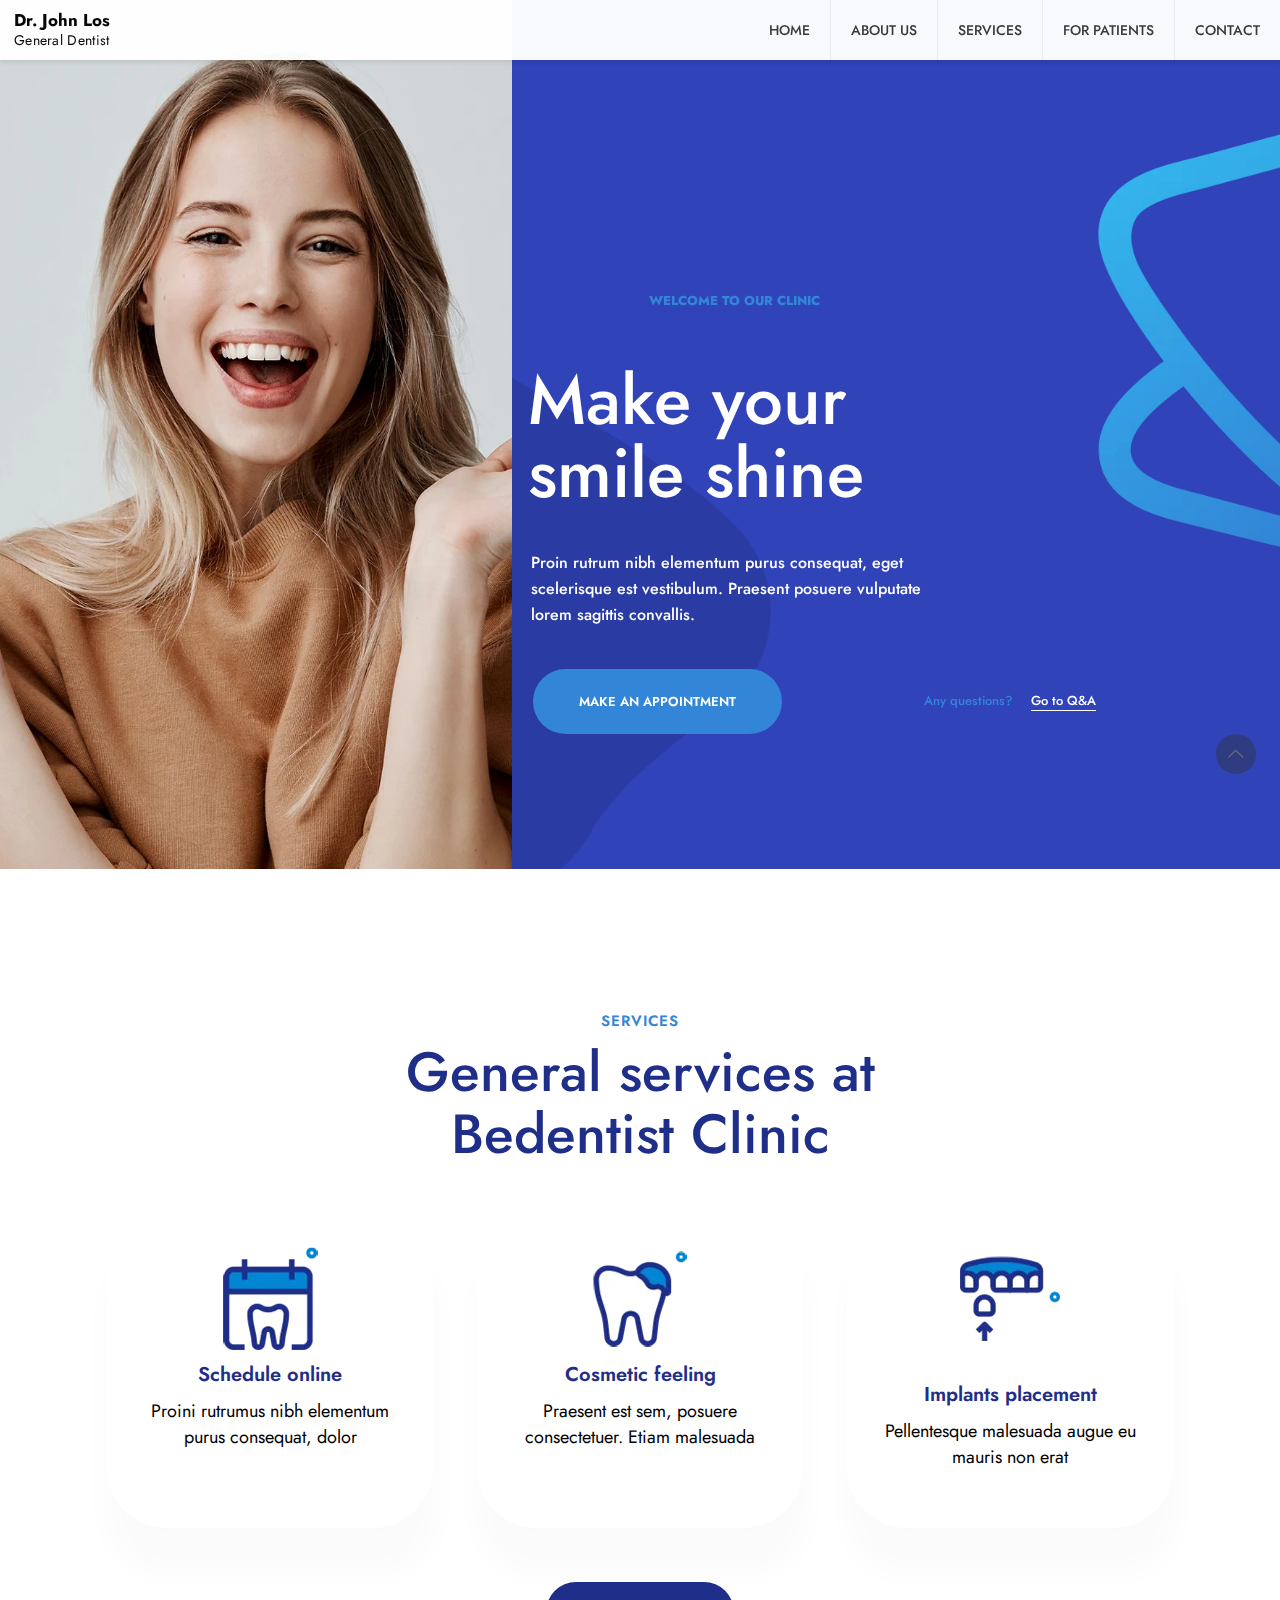
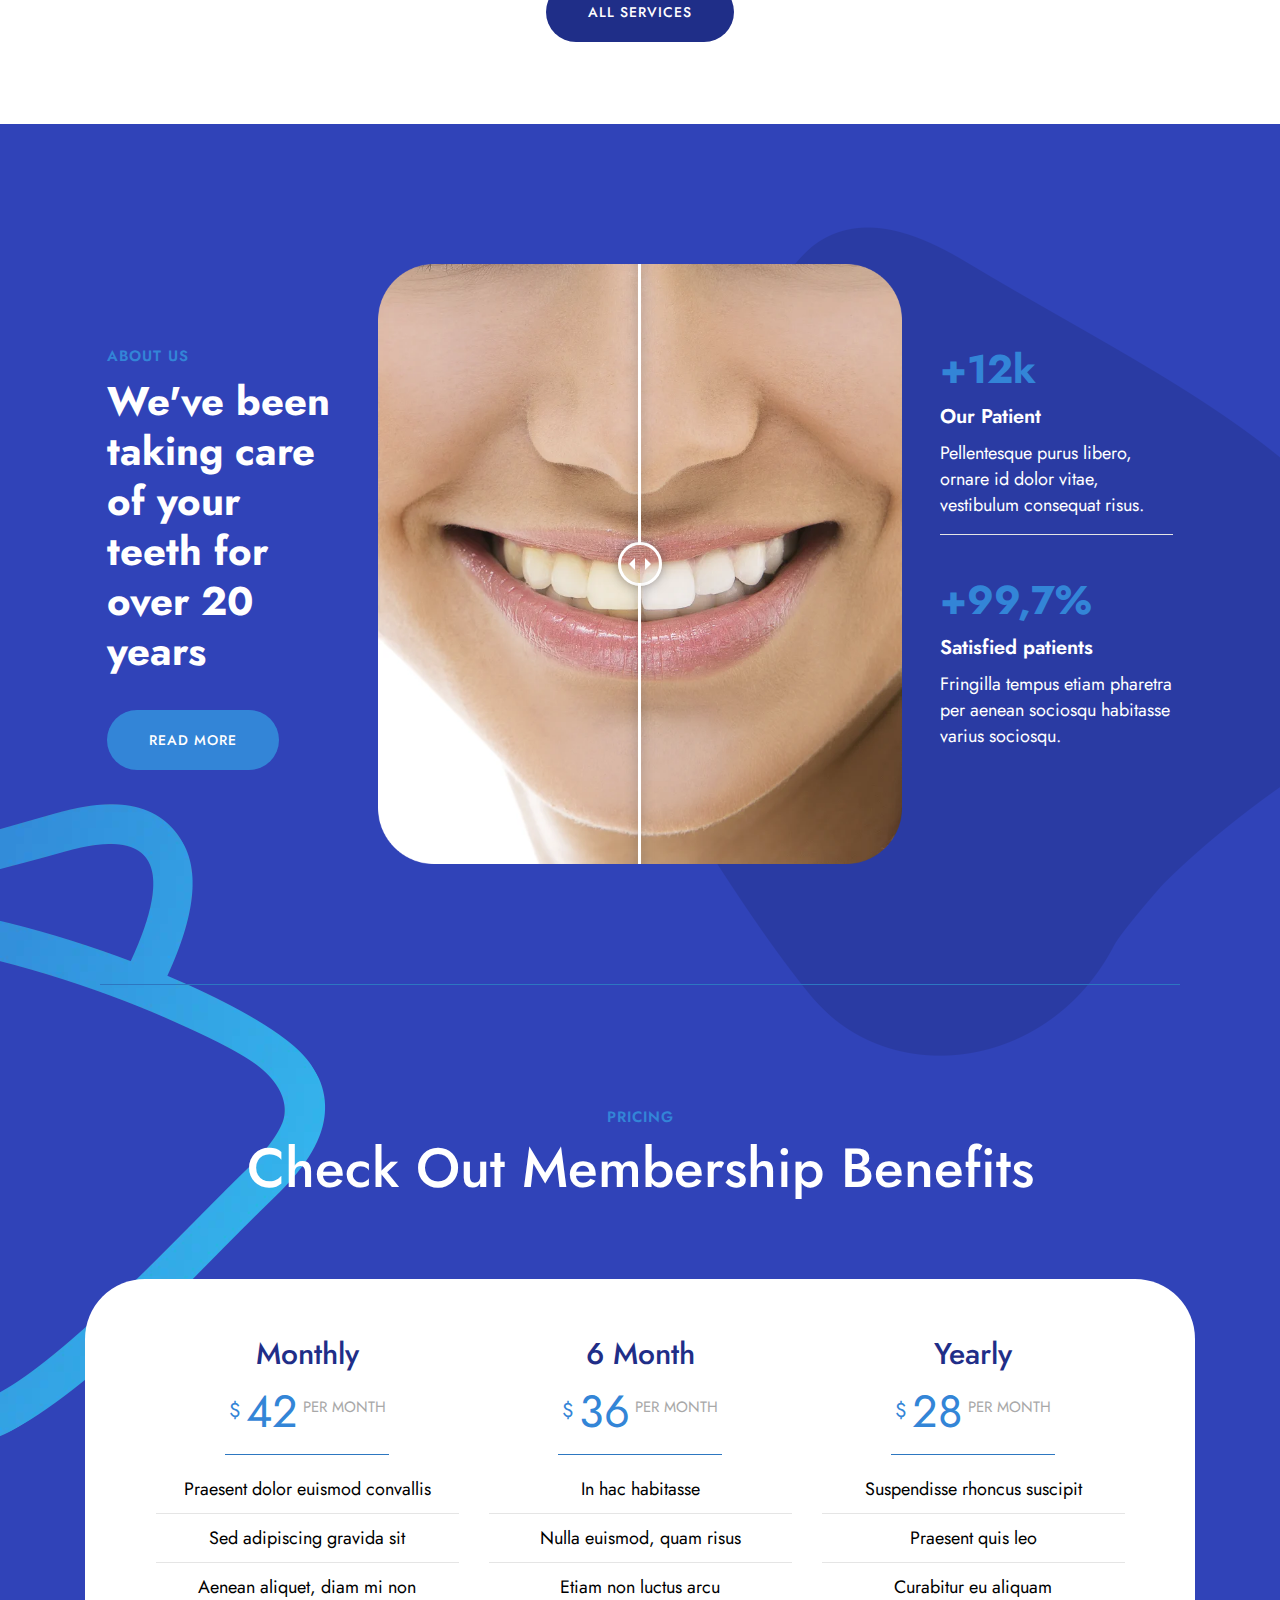
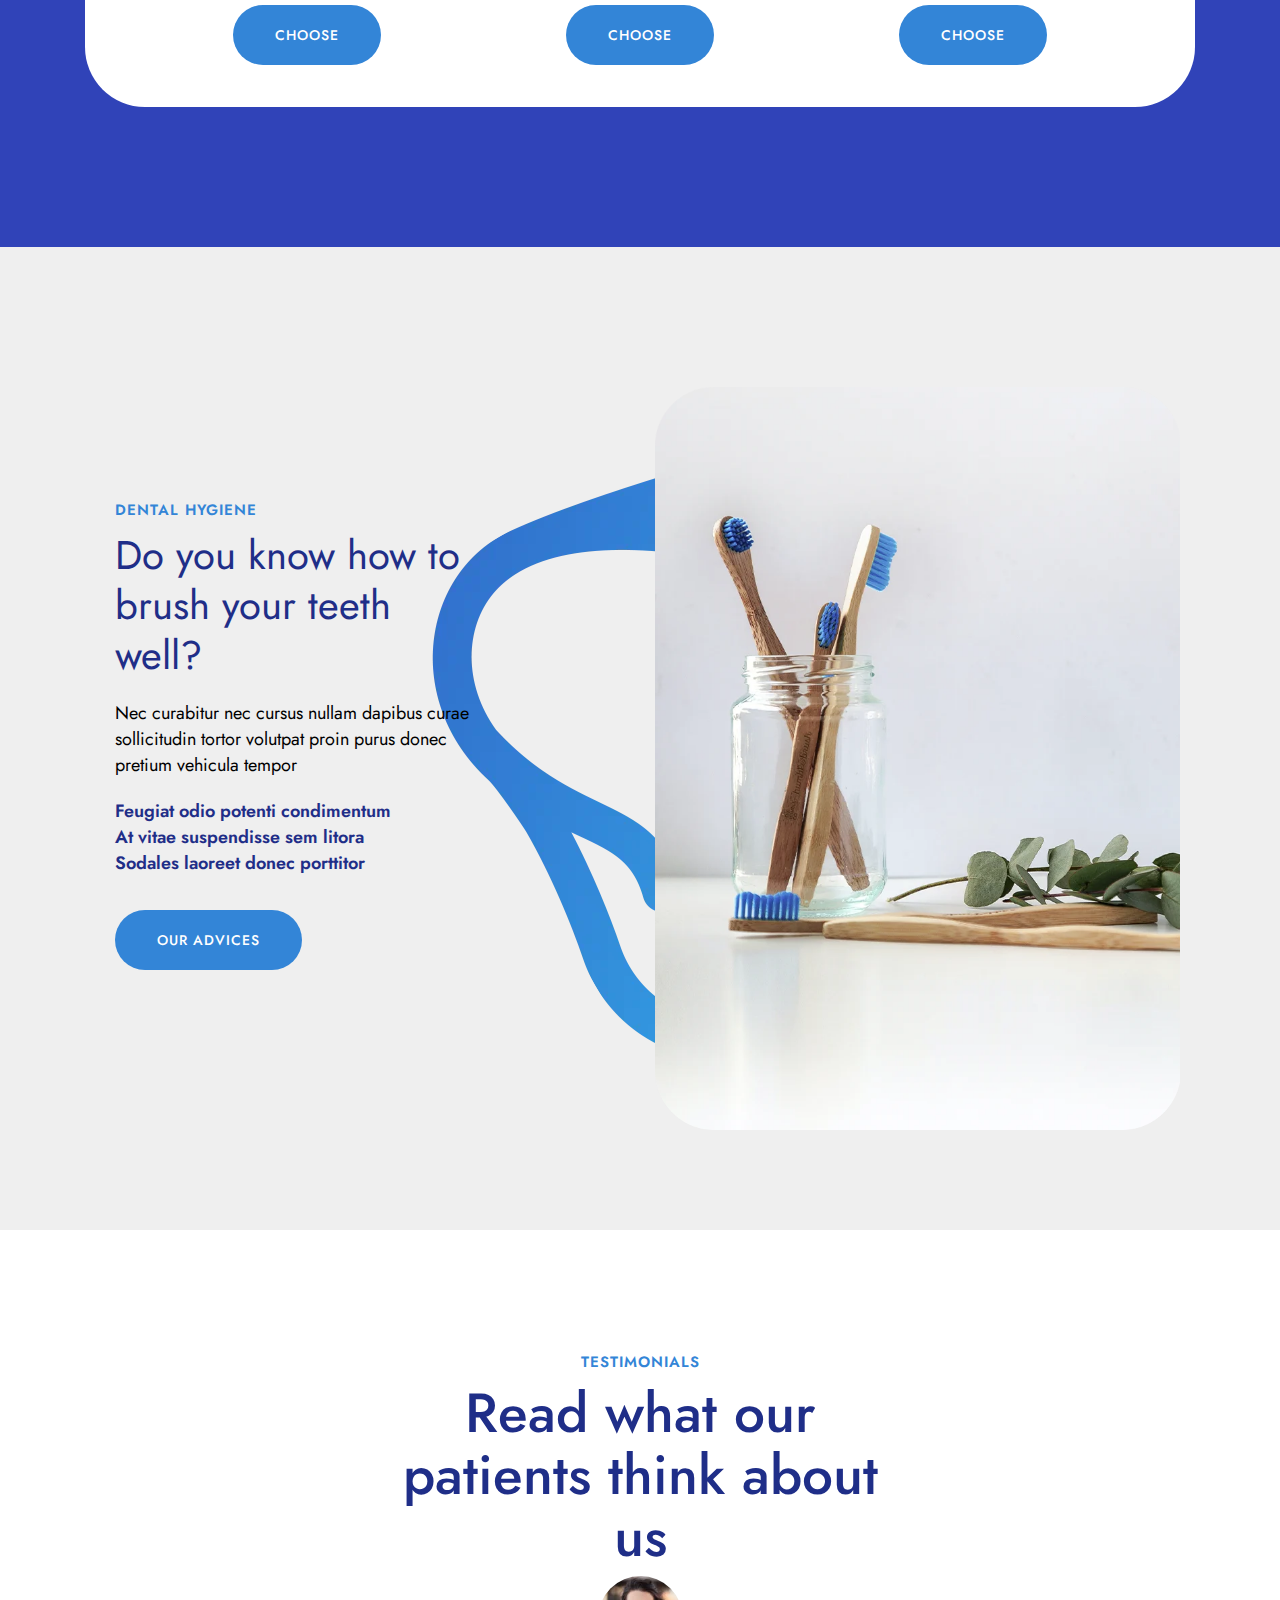
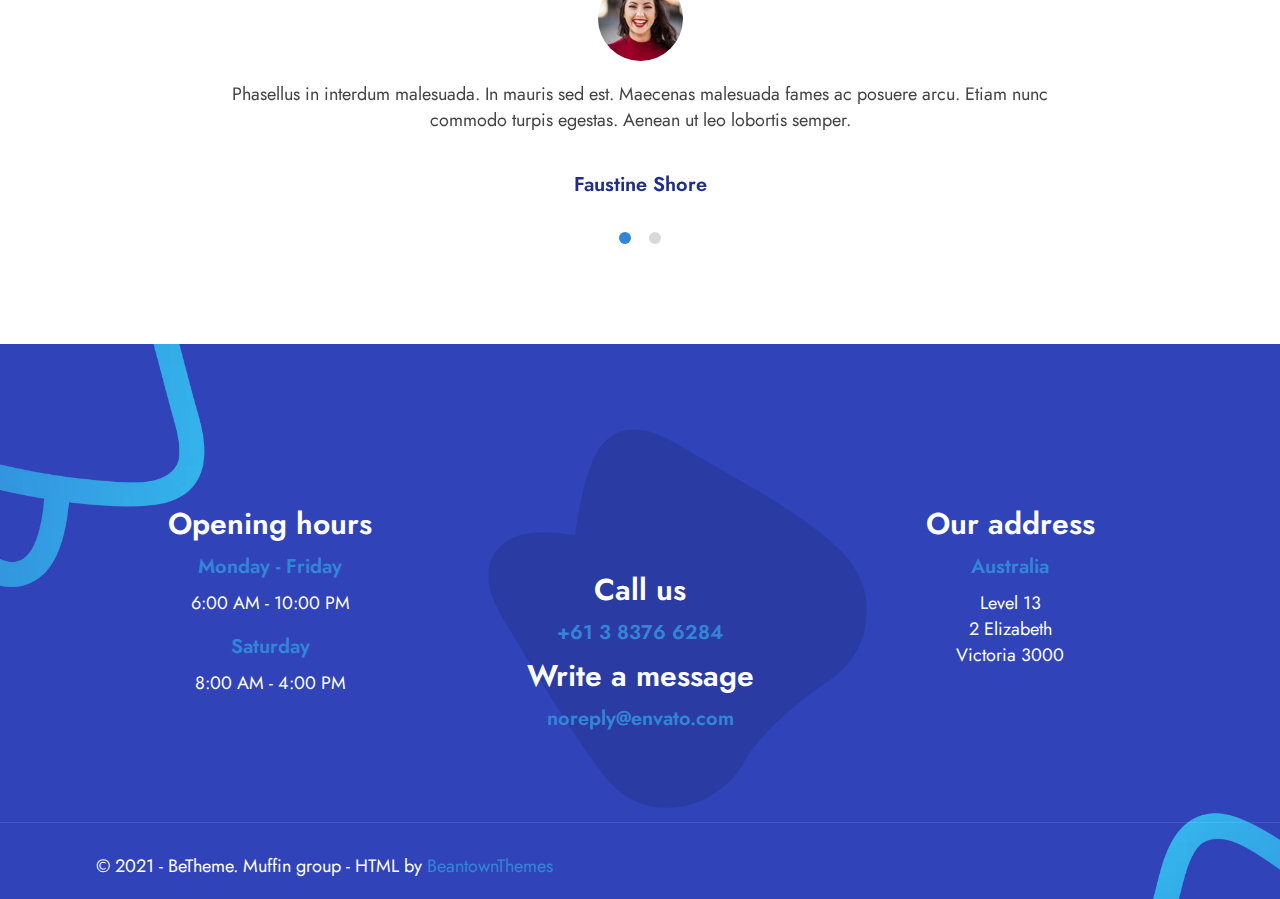
==== html/index-dentist4.html @ a76b753d "initial upload" ====
<!DOCTYPE html>
<!--[if lt IE 7]><html class="no-js lt-ie10 lt-ie9 lt-ie8 lt-ie7"> <![endif]-->
<!--[if IE 7]><html class="no-js lt-ie10 lt-ie9 lt-ie8"> <![endif]-->
<!--[if IE 8]><html class="no-js lt-ie10 lt-ie9"> <![endif]-->
<!--[if IE 9]><html class="no-js lt-ie10"> <![endif]-->
<!--[if gt IE 8]><!-->
<html class="no-js">
  <!--<![endif]-->

  <head>
    <!-- Basic Page Needs -->
    <meta charset="utf-8" />
    <title>Be</title>
    <meta name="description" content="" />
    <meta name="author" content="" />
    <!-- Mobile Specific Metas -->
    <meta
      name="viewport"
      content="width=device-width, initial-scale=1, maximum-scale=1"
    />
    <!-- Favicons -->
    <link rel="shortcut icon" href="content/dentist4/images/favicon.ico" />
    <!-- FONTS -->
    <link
      rel="stylesheet"
      href="https://fonts.googleapis.com/css?family=Inter:100,200,300,400,400italic,500,600,700,700italic,900"
    />
    <link
      rel="stylesheet"
      href="https://fonts.googleapis.com/css?family=Montserrat:100,200,300,400,400italic,500,600,700,700italic,900"
    />
    <link
      rel="stylesheet"
      href="https://fonts.googleapis.com/css?family=Jost:100,200,300,400,400italic,500,600,700,700italic,900"
    />
    <!-- Bootstrap core CSS -->
    <link href="css/bootstrap.min.css" rel="stylesheet" />
    <!--CSS -->
    <link rel="stylesheet" href="content/dentist4/css/structure.css" />
    <link rel="stylesheet" href="content/dentist4/css/dentist4.css" />
    <link rel="stylesheet" href="css/custom.css" />
    <!-- Revolution Slider -->
    <link rel="stylesheet" href="plugins/rs-plugin-6.custom/css/rs6.css" />
  </head>

  <body
    class="home page template-slider style-simple button-custom layout-full-width if-zoom if-border-hide no-shadows header-fixed header-fw sticky-header sticky-tb-color ab-hide subheader-both-center menu-link-color menuo-right mobile-tb-center mobile-side-slide mobile-mini-mr-ll tablet-sticky mobile-header-mini mobile-sticky mobile-tr-header tr-menu be-page-8"
  >
    <div id="Wrapper">
      <div id="Header_wrapper">
        <header id="Header">
          <div id="Top_bar">
            <div class="logo site-logo">
              <div class="logo-text-name">Dr. John Los</div>
              <div class="logo-text-title">General Dentist</div>
            </div>
            <div class="menu_wrapper">
              <nav id="menu">
                <ul id="menu-main-menu" class="menu menu-main">
                  <li class="current-menu-item">
                    <a href="index-dentist4.html"><span>HOME</span></a>
                  </li>
                  <li>
                    <a href="content/dentist4/about.html"
                      ><span>ABOUT US</span></a
                    >
                  </li>
                  <li>
                    <a href="content/dentist4/services.html"
                      ><span>SERVICES</span></a
                    >
                  </li>
                  <li>
                    <a href="content/dentist4/for-patients.html"
                      ><span>FOR PATIENTS</span></a
                    >
                  </li>
                  <li>
                    <a href="content/dentist4/contact.html"
                      ><span>CONTACT</span></a
                    >
                  </li>
                </ul>
              </nav>
              <a
                class="responsive-menu-toggle"
                href="#"
                aria-label="Mobile menu"
                ><i class="icon-menu-fine" aria-hidden="true"></i
              ></a>
            </div>
          </div>
          <div class="mfn-main-slider mfn-rev-slider">
            <!-- START Home Dentist4 REVOLUTION SLIDER 6.5.6 -->
            <p class="rs-p-wp-fix"></p>
            <rs-module-wrap
              id="rev_slider_1_1_wrapper"
              data-source="gallery"
              style="visibility: hidden; background: transparent; padding: 0"
            >
              <rs-module id="rev_slider_1_1" data-version="6.5.6">
                <rs-slides>
                  <rs-slide
                    style="position: absolute"
                    data-key="rs-1"
                    data-title="Slide"
                    data-in="o:0;"
                    data-out="a:false;"
                  >
                    <img
                      src="content/dentist4/images/dummy.png"
                      alt="Slide"
                      title="HOME"
                      class="rev-slidebg tp-rs-img rs-lazyload"
                      data-lazyload="content/dentist4/images/transparent.png"
                    />
                    <rs-layer
                      id="slider-1-slide-1-layer-0"
                      data-type="shape"
                      data-rsp_ch="on"
                      data-xy="x:l,l,c,c;"
                      data-text="w:normal;s:20,20,12,12;l:0,0,16,16;"
                      data-dim="w:40%,40%,100%,100%;h:100%,100%,60%,60%;"
                      data-basealign="slide"
                      data-frame_999="o:0;st:w;"
                      style="z-index: 8"
                    >
                      <rs-bg-elem
                        style="
                          background: url('content/dentist4/images/dentist4-slider-pic1.webp')
                            no-repeat center top;
                          background-size: cover;
                        "
                      ></rs-bg-elem>
                    </rs-layer>
                    <rs-layer
                      id="slider-1-slide-1-layer-1"
                      data-type="shape"
                      data-rsp_ch="on"
                      data-xy="x:r;y:t,t,b,b;yo:-1px,-1px,0,-1px;"
                      data-text="w:normal;s:20,20,12,12;l:0,0,16,16;"
                      data-dim="w:60%,60%,100%,100%;h:100%,100%,40%,40%;"
                      data-basealign="slide"
                      data-frame_999="o:0;st:w;"
                      style="z-index: 9"
                    >
                      <rs-bg-elem
                        style="
                          background: url('content/dentist4/images/dentist4-slider-bg.webp')
                            no-repeat center center;
                          background-size: cover;
                        "
                      ></rs-bg-elem>
                    </rs-layer>
                    <rs-layer
                      id="slider-1-slide-1-layer-2"
                      data-type="text"
                      data-color="#3385d7"
                      data-rsp_ch="on"
                      data-xy="x:c;xo:104px,104px,0,104px;y:t,t,b,b;yo:320px,320px,265px,265px;"
                      data-text="w:normal;s:14,14,20,20;l:20,20,12,12;fw:800;"
                      data-frame_999="o:0;st:w;"
                      style="z-index: 12; font-family: 'Jost'"
                    >
                      WELCOME TO OUR CLINIC
                    </rs-layer>
                    <rs-layer
                      id="slider-1-slide-1-layer-3"
                      data-type="text"
                      data-rsp_ch="on"
                      data-xy="x:l,l,c,c;xo:578px,578px,0,578px;y:t,t,b,b;yo:399px,399px,90px,90px;"
                      data-text="w:normal;s:75,75,80,80;l:80;fw:500;a:left,left,center,center;"
                      data-dim="w:500px;"
                      data-frame_999="o:0;st:w;"
                      style="z-index: 14; font-family: 'Jost'"
                    >
                      Make your smile shine
                    </rs-layer>
                    <rs-layer
                      id="slider-1-slide-1-layer-4"
                      data-type="text"
                      data-rsp_ch="on"
                      data-xy="xo:581px,581px,395px,395px;yo:602px,602px,410px,410px;"
                      data-text="w:normal;s:18,18,12,12;l:28,28,18,18;fw:500;"
                      data-dim="w:450px,450px,306px,306px;"
                      data-vbility="t,t,f,t"
                      data-frame_999="o:0;st:w;"
                      style="z-index: 13; font-family: 'Jost'"
                    >
                      Proin rutrum nibh elementum purus consequat, eget
                      scelerisque est vestibulum. Praesent posuere vulputate
                      lorem sagittis convallis.
                    </rs-layer>
                    <a
                      id="slider-1-slide-1-layer-5"
                      class="rs-layer rev-btn"
                      href="content/dentist4/contact.html"
                      target="_self"
                      data-type="button"
                      data-rsp_ch="on"
                      data-xy="x:l,l,c,c;xo:583px,583px,0,583px;y:t,t,b,b;yo:732px,732px,20px,20px;"
                      data-text="w:normal;s:14,14,20,20;l:40,40,40,40;ls:0,0,0px,0px;fw:600;"
                      data-dim="minh:0px,0px,none,0px;"
                      data-padding="t:15,15,8,8;r:50,50,40,40;b:15,15,8,8;l:50,50,40,40;"
                      data-border="bor:50px,50px,50px,50px;"
                      data-frame_999="o:0;st:w;"
                      data-frame_hover="bgc:#387cea;bor:50px,50px,50px,50px;bri:120%;"
                      style="
                        z-index: 15;
                        background-color: #3385d7;
                        font-family: 'Jost';
                      "
                      >MAKE AN APPOINTMENT
                    </a>
                    <rs-layer
                      id="slider-1-slide-1-layer-6"
                      data-type="text"
                      data-color="#3385d7"
                      data-rsp_ch="on"
                      data-xy="x:c;xo:360px,360px,245px,245px;yo:757px,757px,515px,515px;"
                      data-text="w:normal;s:14,14,9,9;l:20,20,12,12;fw:500;"
                      data-vbility="t,t,f,t"
                      data-frame_999="o:0;st:w;"
                      style="z-index: 11; font-family: 'Jost'"
                    >
                      Any questions?
                    </rs-layer>
                    <a
                      id="slider-1-slide-1-layer-7"
                      class="rs-layer"
                      href="content/dentist4/services.html#dentist4-faq"
                      target="_self"
                      data-type="text"
                      data-rsp_ch="on"
                      data-xy="x:c;xo:464px,464px,316px,316px;yo:757px,757px,515px,515px;"
                      data-text="w:normal;s:14,14,9,9;l:20,20,12,12;fw:500;"
                      data-vbility="t,t,f,t"
                      data-border="bos:solid;boc:#fff;bow:0,0,1px,0;"
                      data-frame_999="o:0;st:w;"
                      style="z-index: 10; font-family: 'Jost'"
                      >Go to Q&A
                    </a>
                  </rs-slide>
                </rs-slides>
              </rs-module>
            </rs-module-wrap>
            <!-- END REVOLUTION SLIDER -->
          </div>
        </header>
      </div>
      <div id="Content">
        <div
          class="section mcb-section container text-center"
          style="padding-top: 140px; padding-bottom: 100px"
        >
          <div class="section-divider circle up"></div>
          <div class="row">
            <div class="col-12" data-col="one">
              <div class="row">
                <div class="col-md-3 column_placeholder">
                  <div class="placeholder">&nbsp;</div>
                </div>
                <div class="col-md-6">
                  <div class="text-center">
                    <h6>SERVICES</h6>
                    <h2>General services at Bedentist Clinic</h2>
                    <hr class="no_line" style="margin: 0 auto 40px auto" />
                  </div>
                </div>
              </div>
            </div>
            <div class="col-md-4" data-col="one-third" style="padding: 0 2%">
              <div class="hover_color">
                <div class="hover_color_bg">
                  <a href="#">
                    <div class="hover_color_wrapper" style="padding: 40px 30px">
                      <img
                        class="scale-with-grid"
                        src="content/dentist4/images/dentist4-home-icon1.webp"
                      />
                      <hr class="no_line" style="margin: 0 auto 10px auto" />
                      <h5>Schedule online</h5>
                      <p style="color: #000">
                        Proini rutrumus nibh elementum purus consequat, dolor
                      </p>
                    </div>
                  </a>
                </div>
              </div>
            </div>
            <div class="col-md-4" data-col="one-third" style="padding: 0 2%">
              <div class="hover_color">
                <div class="hover_color_bg">
                  <a href="#">
                    <div class="hover_color_wrapper" style="padding: 40px 30px">
                      <img
                        class="scale-with-grid"
                        src="content/dentist4/images/dentist4-home-icon2.webp"
                      />
                      <hr class="no_line" style="margin: 0 auto 10px auto" />
                      <h5>Cosmetic feeling</h5>
                      <p style="color: #000">
                        Praesent est sem, posuere consectetuer. Etiam malesuada
                      </p>
                    </div>
                  </a>
                </div>
              </div>
            </div>
            <div class="col-md-4" data-col="one-third" style="padding: 0 2%">
              <div class="hover_color">
                <div class="hover_color_bg">
                  <a href="#">
                    <div class="hover_color_wrapper" style="padding: 40px 30px">
                      <img
                        class="scale-with-grid"
                        src="content/dentist4/images/dentist4-home-icon3.webp"
                      />
                      <hr class="no_line" style="margin: 0 auto 30px auto" />
                      <h5>Implants placement</h5>
                      <p style="color: #000">
                        Pellentesque malesuada augue eu mauris non erat
                      </p>
                    </div>
                  </a>
                </div>
              </div>
            </div>
            <div class="col-12" data-col="one">
              <hr class="no_line" style="margin: 0 auto 70px auto" />
              <div class="button_align text-center">
                <a
                  class="button button_size_3"
                  href="content/dentist4/services.html"
                  ><span class="button_label">ALL SERVICES</span></a
                >
              </div>
            </div>
          </div>
        </div>
        <div
          class="section mcb-section"
          style="
            padding-top: 140px;
            padding-bottom: 140px;
            background-color: #3043b8;
            background-image: url(content/dentist4/images/dentist4-section-bg1.webp);
            background-repeat: no-repeat;
            background-position: left top;
          "
        >
          <div class="container">
            <div class="row">
              <div class="col-md-3" data-col="one-fourth" style="padding: 0 2%">
                <hr class="no_line" style="margin: 0 auto 80px auto" />
                <div class="column_attr clearfix mobile_align_center">
                  <h6>ABOUT US</h6>
                  <h3 style="color: #fff">
                    <b
                      >We've been taking care of your teeth for over
                      <span class="counter-inline animate-math"
                        ><span class="number" data-to="20">20</span></span
                      >
                      years</b
                    >
                  </h3>
                  <hr class="no_line" style="margin: 0 auto 50px auto" />
                  <a
                    class="button button_size_2 button_theme"
                    href="content/dentist4/about.html"
                    ><span class="button_label">READ MORE</span></a
                  >
                </div>
              </div>
              <div class="col-md-6 valign-top clearfix" data-col="one-second">
                <div class="before_after twentytwenty-container">
                  <img
                    class="scale-with-grid"
                    src="content/dentist4/images/dentist4-home-pic2.webp"
                  /><img
                    class="scale-with-grid"
                    src="content/dentist4/images/dentist4-home-pic1.webp"
                  />
                </div>
              </div>
              <div class="col-md-3" data-col="one-fourth" style="padding: 0 2%">
                <hr class="no_line" style="margin: 0 auto 80px auto" />
                <div class="column_attr clearfix mobile_align_center">
                  <h3 class="themecolor">
                    <b
                      >+<span class="counter-inline animate-math"
                        ><span class="number" data-to="12">12</span></span
                      >k</b
                    >
                  </h3>
                  <h5 style="color: #fff">Our Patient</h5>
                  <p style="color: #fff">
                    Pellentesque purus libero, ornare id dolor vitae, vestibulum
                    consequat risus.
                  </p>
                </div>
                <hr style="margin: 0 auto 40px; background-color: #ffffff" />
                <div class="column_attr clearfix mobile_align_center">
                  <h3 class="themecolor">
                    <b
                      >+<span class="counter-inline animate-math"
                        ><span class="number" data-to="99">99</span></span
                      >,7%</b
                    >
                  </h3>
                  <h5 style="color: #fff">Satisfied patients</h5>
                  <p style="color: #fff">
                    Fringilla tempus etiam pharetra per aenean sociosqu
                    habitasse varius sociosqu.
                  </p>
                </div>
              </div>
              <div class="col-12" data-col="one">
                <hr class="no_line" style="margin: 0 auto 120px auto" />
                <hr class="hr_color" style="margin: 0 auto 120px" />
                <div class="text-center">
                  <h6>PRICING</h6>
                  <h2 style="color: #fff">Check Out Membership Benefits</h2>
                  <hr class="no_line" style="margin: 0 auto 80px auto" />
                </div>
              </div>
              <div
                class="col-12"
                data-col="one"
                style="
                  padding: 40px 5% 40px;
                  background-color: #fff;
                  border-radius: 60px;
                "
              >
                <div class="row">
                  <div class="col-md-4 column_pricing_item">
                    <div class="pricing-box pricing-box-table">
                      <div class="plan-header">
                        <h2>Monthly</h2>
                        <div class="price">
                          <sup class="currency">$</sup><span>42</span
                          ><sup class="period">PER MONTH</sup>
                        </div>
                        <hr class="hr_color" />
                      </div>
                      <div class="plan-inside">
                        <ul>
                          <li>Praesent dolor euismod convallis</li>
                          <li>Sed adipiscing gravida sit</li>
                          <li>Aenean aliquet, diam mi non</li>
                        </ul>
                      </div>
                      <div class="plan-footer">
                        <a href="#" class="button button_theme"
                          ><span class="button_label">CHOOSE</span></a
                        >
                      </div>
                    </div>
                  </div>
                  <div class="col-md-4 column_pricing_item">
                    <div class="pricing-box pricing-box-table">
                      <div class="plan-header">
                        <h2>6 Month</h2>
                        <div class="price">
                          <sup class="currency">$</sup><span>36</span
                          ><sup class="period">PER MONTH</sup>
                        </div>
                        <hr class="hr_color" />
                      </div>
                      <div class="plan-inside">
                        <ul>
                          <li>In hac habitasse</li>
                          <li>Nulla euismod, quam risus</li>
                          <li>Etiam non luctus arcu</li>
                        </ul>
                      </div>
                      <div class="plan-footer">
                        <a href="#" class="button button_theme"
                          ><span class="button_label">CHOOSE</span></a
                        >
                      </div>
                    </div>
                  </div>
                  <div class="col-md-4 column_pricing_item">
                    <div class="pricing-box pricing-box-table">
                      <div class="plan-header">
                        <h2>Yearly</h2>
                        <div class="price">
                          <sup class="currency">$</sup><span>28</span
                          ><sup class="period">PER MONTH</sup>
                        </div>
                        <hr class="hr_color" />
                      </div>
                      <div class="plan-inside">
                        <ul>
                          <li>Suspendisse rhoncus suscipit</li>
                          <li>Praesent quis leo</li>
                          <li>Curabitur eu aliquam</li>
                        </ul>
                      </div>
                      <div class="plan-footer">
                        <a href="#" class="button button_theme"
                          ><span class="button_label">CHOOSE</span></a
                        >
                      </div>
                    </div>
                  </div>
                  <div class="col-12">
                    <hr class="no_line" style="margin: 0 auto 20px" />
                  </div>
                </div>
              </div>
            </div>
          </div>
        </div>
        <div
          class="section mcb-section equal-height-wrap"
          style="
            padding-top: 140px;
            padding-bottom: 100px;
            background-color: #efefef;
            background-image: url(content/dentist4/images/dentist4-section-bg9.webp);
            background-repeat: no-repeat;
            background-position: right center;
          "
        >
          <div class="container">
            <div class="row">
              <div
                class="col-md-6 valign-middle clearfix"
                style="padding-top: 10%"
                data-col="one-second"
              >
                <div class="row">
                  <div class="col-md-9">
                    <h6>DENTAL HYGIENE</h6>
                    <h3 style="color: #1f2e88">
                      Do you know how to brush your teeth well?
                    </h3>
                    <hr class="no_line" style="margin: 0 auto 20px auto" />
                    <p>
                      Nec curabitur nec cursus nullam dapibus curae sollicitudin
                      tortor volutpat proin purus donec pretium vehicula tempor
                    </p>
                    <hr class="no_line" style="margin: 0 auto 20px auto" />
                    <ul
                      class="list_check"
                      style="color: #1f2e88; font-weight: 600"
                    >
                      <li>Feugiat odio potenti condimentum</li>
                      <li>At vitae suspendisse sem litora</li>
                      <li>Sodales laoreet donec porttitor</li>
                    </ul>
                    <hr class="no_line" style="margin: 0 auto 50px auto" />
                    <a
                      class="button button_size_2 button_theme"
                      href="content/dentist4/for-patients.html"
                      ><span class="button_label">OUR ADVICES</span></a
                    >
                  </div>
                </div>
              </div>
              <div
                class="col-md-6 valign-middle clearfix"
                data-col="one-second"
              >
                <div
                  class="image_frame image_item no_link scale-with-grid no_border"
                >
                  <div class="image_wrapper">
                    <img
                      class="scale-with-grid"
                      src="content/dentist4/images/dentist4-home-pic3.webp"
                      alt="dentist4-home-pic3"
                      width="780"
                      height="1103"
                    />
                  </div>
                </div>
              </div>
            </div>
          </div>
        </div>
        <div
          class="section mcb-section container"
          style="padding-top: 120px; padding-bottom: 100px"
        >
          <div class="section-divider circle up"></div>
          <div class="row">
            <div class="col-12" data-col="one">
              <div class="row">
                <div class="col-md-3 column_placeholder">
                  <div class="placeholder">&nbsp;</div>
                </div>
                <div class="col-md-6">
                  <div class="text-center">
                    <h6>TESTIMONIALS</h6>
                    <h2>Read what our patients think about us</h2>
                  </div>
                </div>
              </div>
            </div>
            <div class="col-12" data-col="one">
              <div class="testimonials_slider single-photo">
                <ul class="testimonials_slider_ul">
                  <li>
                    <div class="single-photo-img">
                      <img
                        width="85"
                        height="85"
                        src="content/dentist4/images/dentist4-home-pic5.webp"
                        class="scale-with-grid wp-post-image"
                        loading="lazy"
                      />
                    </div>
                    <div class="bq_wrapper">
                      <blockquote>
                        Phasellus in interdum malesuada. In mauris sed est.
                        Maecenas malesuada fames ac posuere arcu. Etiam nunc
                        commodo turpis egestas. Aenean ut leo lobortis semper.
                      </blockquote>
                    </div>
                    <div class="hr_dots">
                      <span></span><span></span><span></span>
                    </div>
                    <div class="author">
                      <h5>Faustine Shore</h5>
                      <span class="company"></span>
                    </div>
                  </li>
                  <li>
                    <div class="single-photo-img">
                      <img
                        width="85"
                        height="85"
                        src="content/dentist4/images/dentist4-home-pic4.webp"
                        class="scale-with-grid wp-post-image"
                        loading="lazy"
                      />
                    </div>
                    <div class="bq_wrapper">
                      <blockquote>
                        Nam aliquet ipsum. Nam purus. Duis ac erat in faucibus
                        in, ipsum. Fusce imperdiet ut, tristique magna non dui.
                        Vivamus vulputate wisi diam, suscipit lectus vitae est
                        porta ligula.
                      </blockquote>
                    </div>
                    <div class="hr_dots">
                      <span></span><span></span><span></span>
                    </div>
                    <div class="author">
                      <h5>Anthony Hopeins</h5>
                      <span class="company"></span>
                    </div>
                  </li>
                </ul>
                <div class="slider_pager slider_pagination"></div>
              </div>
            </div>
          </div>
        </div>
        <button id="back_to_top" class="footer_button" href="#">
          <i class="icon-up-open-big"></i>
        </button>
      </div>
      <footer id="Footer" class="clearfix">
        <div class="container">
          <div class="row text-center">
            <div class="col-12">
              <hr class="no_line" style="margin: 0 auto 120px" />
            </div>
            <div class="col-md-4">
              <div
                style="height: 40px"
                aria-hidden="true"
                class="wp-block-spacer"
              ></div>
              <h4 class="has-text-align-center">Opening hours</h4>
              <h5 class="has-text-align-center themecolor">Monday - Friday</h5>
              <p class="has-text-align-center">6:00 AM - 10:00 PM</p>
              <h5 class="has-text-align-center themecolor">Saturday</h5>
              <p class="has-text-align-center">8:00 AM - 4:00 PM</p>
            </div>
            <div class="col-md-4">
              <figure class="text-center size-full is-resized">
                <img
                  loading="lazy"
                  src="content/dentist4/images/dentist4.webp"
                  class="wp-image-69"
                  width="194"
                  height="70"
                />
              </figure>
              <div
                style="height: 20px"
                aria-hidden="true"
                class="wp-block-spacer"
              ></div>
              <h4 class="has-text-align-center">Call us</h4>
              <h5 class="has-text-align-center">
                <a class="themecolor" href="tel:+61 3 8376 6284"
                  >+61 3 8376 6284</a
                >
              </h5>
              <h4 class="has-text-align-center">Write a message</h4>
              <h5 class="has-text-align-center">
                <a class="themecolor" href="#"
                  ><span>noreply@envato.com</span></a
                >
              </h5>
            </div>
            <div class="col-md-4">
              <div
                style="height: 40px"
                aria-hidden="true"
                class="wp-block-spacer"
              ></div>
              <h4 class="has-text-align-center">Our address</h4>
              <h5 class="has-text-align-center themecolor">Australia</h5>
              <p class="has-text-align-center">
                Level 13 <br />
                2 Elizabeth <br />
                Victoria 3000
              </p>
            </div>
            <div class="col-12">
              <hr class="no_line" style="margin: 0 auto 80px" />
            </div>
          </div>
        </div>
        <div class="footer_copy">
          <div class="container">
            <div class="column one">
              <div class="copyright">
                &copy; 2021 - BeTheme. Muffin group - HTML by
                <a
                  target="_blank"
                  rel="nofollow"
                  href="https://1.envato.market/9ZxXY"
                  >BeantownThemes</a
                >
              </div>
            </div>
          </div>
        </div>
      </footer>
    </div>
    <div id="Side_slide" class="right dark" data-width="250">
      <div class="close-wrapper">
        <a href="#" class="close"><i class="icon-cancel-fine"></i></a>
      </div>
      <div class="extras">
        <div class="extras-wrapper"></div>
      </div>
      <div class="menu_wrapper"></div>
    </div>
    <div id="body_overlay"></div>
    <!-- JS -->
    <script src="js/jquery-3.6.0.min.js"></script>
    <script src="js/jquery-migrate-3.3.2.js"></script>
    <script src="js/mfn.menu.js"></script>
    <script src="js/jquery.plugins.js"></script>
    <script src="js/jquery.jplayer.min.js"></script>
    <script src="js/animations/animations.js"></script>
    <script src="js/translate3d.js"></script>
    <script src="js/scripts.js"></script>
    <script src="plugins/rs-plugin-6.custom/js/revolution.tools.min.js"></script>
    <script src="plugins/rs-plugin-6.custom/js/rs6.min.js"></script>
    <script type="text/javascript">
      var revapi1, tpj;

      function revinit_revslider11() {
        jQuery(function () {
          tpj = jQuery;
          revapi1 = tpj("#rev_slider_1_1");
          if (revapi1 == undefined || revapi1.revolution == undefined) {
            revslider_showDoubleJqueryError("rev_slider_1_1");
          } else {
            revapi1.revolution({
              sliderLayout: "fullwidth",
              visibilityLevels: "1240,1240,778,778",
              gridwidth: "1400,1400,778,778",
              gridheight: "950,950,1100,1100",
              spinner: "spinner12",
              perspective: 600,
              perspectiveType: "global",
              spinnerclr: "#13d5ff",
              editorheight: "950,768,1100,720",
              responsiveLevels: "1240,1240,778,778",
              progressBar: {
                disableProgressBar: true,
              },
              navigation: {
                onHoverStop: false,
              },
              fallbacks: {
                allowHTML5AutoPlayOnAndroid: true,
              },
            });
          }
        });
      } // End of RevInitScript
      var once_revslider11 = false;
      if (document.readyState === "loading") {
        document.addEventListener("readystatechange", function () {
          if (
            (document.readyState === "interactive" ||
              document.readyState === "complete") &&
            !once_revslider11
          ) {
            once_revslider11 = true;
            revinit_revslider11();
          }
        });
      } else {
        once_revslider11 = true;
        revinit_revslider11();
      }
    </script>
  </body>
</html>
---- html/content/dentist4/css/structure.css ----
@import "../../../css/mfn-icons.css";
@import "../../../css/pretty.css";
/*
|--------------------------------------------------------------------------
| Be
| Structure styles
| http://BeantownThemes.com
| http://themeforest.net/user/BeantownThemes
|--------------------------------------------------------------------------
| 1.0 Grid
| 2.0 Layout
| 3.0 Responsive-1240
| 4.0 Responsive
|
*/

/*
|--------------------------------------------------------------------------
|  1.0 Grid
|  
|--------------------------------------------------------------------------
|
| 
|
*/

/* #Base 1200 Grid
================================================== */

body {
  min-width: 1240px;
  padding: 25px 0;
}
#Wrapper {
  width: 1240px;
  margin: 0px auto;
  overflow: hidden;
}
.layout-full-width {
  padding: 0;
}
.layout-full-width #Wrapper {
  width: 100% !important;
  margin: 0 !important;
}

/* #Content
=============================== */

#Content {
  width: 100%;
}
body:not(.template-slider) #Content {
  padding-top: 30px;
}
.section {
  position: relative;
}
.section_wrapper,
.container {
  width: 1200px;
  margin: 0 auto;
  position: relative;
}
.section_wrapper:after,
.container:after {
  clear: both;
  content: " ";
  display: block;
  height: 0;
  visibility: hidden;
}
.column,
.columns {
  float: left;
  margin: 0 1% 40px;
}
.column.column_divider,
.column-margin-0px .column {
  margin-bottom: 0;
}
.column-margin-10px .column {
  margin-bottom: 10px;
}
.column-margin-20px .column {
  margin-bottom: 20px;
}
.column-margin-30px .column {
  margin-bottom: 30px;
}
.column-margin-40px .column {
  margin-bottom: 40px;
}
.column-margin-50px .column {
  margin-bottom: 50px;
}
.the_content_wrapper {
  margin: 0 1%;
}
.column_content .the_content_wrapper {
  margin: 0;
}
.column_attr.align_left {
  text-align: left;
}
.column_attr.align_right {
  text-align: right;
}
.column_attr.align_center {
  text-align: center;
}
.column_attr.align_justify {
  text-align: justify;
}
.extra_content .the_content_wrapper {
  margin: 0 1% 40px;
}

/* .with_aside */

.with_aside .content_wrapper {
  width: 1200px;
  margin: 0 auto;
}
.with_aside .sections_group {
  width: 75%;
  float: left;
}
.with_aside .section_wrapper {
  width: 100%;
}
.with_aside .four.columns {
  float: right;
}
.aside_left .sections_group {
  float: right;
}
.aside_left .four.columns {
  float: left;
}

/* both sidebars | .aside_both */

.aside_both .sections_group {
  width: 60%;
  margin-left: 20%;
}
.aside_both .sidebar.columns {
  width: 18%;
}
.aside_both .sidebar-1 {
  float: left !important;
  margin-left: -79%;
}

/* sidebars for sections */

.right-sidebar .items_group {
  width: 75%;
  float: left;
}
.right-sidebar .four.columns {
  float: right;
}
.left-sidebar .items_group {
  width: 75%;
  float: right;
}
.left-sidebar .four.columns {
  float: left;
}

/* #Base Grid
=============================== */

.one-sixth.column {
  width: 14.666%;
}

/* 1/6 */

.one-fifth.column {
  width: 18%;
}

/* 1/5 */

.four.columns,
.one-fourth.column {
  width: 23%;
}

/* 1/4 */

.one-third.column {
  width: 31.333%;
}

/* 1/3 */

.one-second.column {
  width: 48%;
}

/* 1/2 */

.two-third.column {
  width: 64.666%;
}

/* 2/3 */

.three-fourth.column {
  width: 73%;
}

/* 3/4 */

.one.column {
  width: 98%;
}

/* 1/1 */

/* without horizontal margin */

.no-margin-h .column {
  margin-left: 0;
  margin-right: 0;
}
.no-margin-h .one-sixth.column {
  width: 16.666%;
}

/* 1/6 */

.no-margin-h .one-fifth.column {
  width: 20%;
}

/* 1/5 */

.no-margin-h .one-fourth.column {
  width: 25%;
}

/* 1/4 */

.no-margin-h .one-third.column {
  width: 33.333%;
}

/* 1/3 */

.no-margin-h .one-second.column {
  width: 50%;
}

/* 1/2 */

.no-margin-h .two-third.column {
  width: 66.666%;
}

/* 2/3 */

.no-margin-h .three-fourth.column {
  width: 75%;
}

/* 3/4 */

.no-margin-h .one.column {
  width: 100%;
}

/* 1/1 */

/* #Clearing
================================================== */

/* Self Clearing Goodness */

.container:after {
  content: "\0020";
  display: block;
  height: 0;
  clear: both;
  visibility: hidden;
}

/* Use clearfix class on parent to clear nested columns, or wrap each row of columns in a <div class="row"> */

.clearfix:before,
.clearfix:after,
.row:before,
.row:after {
  content: "\0020";
  display: block;
  overflow: hidden;
  visibility: hidden;
  width: 0;
  height: 0;
}
.row:after,
.clearfix:after {
  clear: both;
}
.row,
.clearfix {
  zoom: 1;
}

/* You can also use a <br class="clear" /> to clear columns */

.clear {
  clear: both;
  display: block;
  overflow: hidden;
  visibility: hidden;
  width: 0;
  height: 0;
}

/*
|--------------------------------------------------------------------------
|  2.0 Layout
|  
|--------------------------------------------------------------------------
|
| 
|
*/

/* #Global
================================================== */

.the_content_wrapper pre {
  margin-bottom: 20px;
}
.rev_slider iframe {
  max-width: 1220px;
}
.rev_slider ul {
  margin: 0 !important;
}
.tp-static-layers {
  z-index: 200;
}
.ls-yourlogo {
  z-index: 28;
}
.section.center {
  text-align: center;
}
.section.no-margin .column,
.section.no-margin-v .column {
  margin-bottom: 0;
}
#Wrapper {
  -webkit-box-shadow: 0px 0px 15px rgba(0, 0, 0, 0.06);
  box-shadow: 0px 0px 15px rgba(0, 0, 0, 0.06);
}

/* #Blank & #UnderConstruction
================================================== */

.page.hide-title-area:not(.with_aside) #Content,
.no-content-padding:not(.with_aside) #Content,
.template-blank #Content,
.under-construction #Content {
  padding: 0 !important;
}
.under-construction .section-uc-1 {
  padding-top: 40px;
  background-color: #fff;
}
.under-construction .section-uc-2 {
  padding-top: 40px;
  background-color: #f5f5f5;
  background: url(../../../images/stripes/stripes_3_b.png) repeat center;
}
.under-construction .section-uc-3 {
  padding-top: 40px;
}
.under-construction .section-border-top {
  border-top: 1px solid rgba(0, 0, 0, 0.08);
}

/* Nice Scroll | .nice-scroll
================================================== */

body.nice-scroll {
  position: relative;
}
body.nice-scroll:not(.layout-boxed) {
  padding-right: 10px !important;
}
.nice-scroll #configurator,
.nice-scroll #Sliding-top a.sliding-top-control,
.nice-scroll .fixed-nav.fixed-nav-next {
  margin-right: 10px;
}
.nice-scroll .nicescroll-rails {
  background: #666;
  z-index: 9001 !important;
}

/* Slider | Pagination
================================================== */

.slider_pagination,
.tp-bullets.simplebullets.round {
  text-align: center;
  line-height: 0;
}
.slider_pagination a,
.tp-bullets.simplebullets.round .bullet {
  display: inline-block;
  width: 12px;
  height: 12px;
  text-indent: -9999px;
  margin: 0 9px;
  background: rgba(0, 0, 0, 0.15);
  -webkit-border-radius: 100%;
  border-radius: 100%;
  position: relative;
}
.slider_pagination a:hover {
  background: rgba(0, 0, 0, 0.25);
}
.slider_pagination a.selected,
.tp-bullets.simplebullets.round .bullet.selected {
  width: 10px;
  height: 8px;
  margin: 0px 10px 0;
  position: relative;
  top: 4px;
  background: rgba(0, 0, 0, 0.15);
  -webkit-border-radius: 2px;
  border-radius: 2px;
}
.slider_pagination a.selected:after,
.tp-bullets.simplebullets.round .bullet.selected:after {
  content: "";
  display: block;
  width: 8px;
  height: 8px;
  -webkit-border-radius: 1px;
  border-radius: 1px;
  position: absolute;
  left: 1px;
  top: -3px;
  -webkit-transform: rotate(45deg);
  -moz-transform: rotate(45deg);
  -o-transform: rotate(45deg);
  -ms-transform: rotate(45deg);
  transform: rotate(45deg);
}
.tp-bullets.simplebullets.round .bullet {
  background: #fff;
}
.offer_thumb .slider_pagination a img {
  -webkit-transition: all 0.4s ease-in-out;
  -moz-transition: all 0.4s ease-in-out;
  -o-transition: all 0.4s ease-in-out;
  transition: all 0.4s ease-in-out;
}
.offer_thumb .slider_pagination a:before,
.offer_thumb .slider_pagination a:after {
  -webkit-transition: all 0.2s ease-in-out;
  -moz-transition: all 0.2s ease-in-out;
  -o-transition: all 0.2s ease-in-out;
  transition: all 0.2s ease-in-out;
}
@media only screen and (min-width: 768px) {
  .offer_thumb .slider_pagination {
    position: absolute;
    left: 0;
    top: 0;
    border-width: 1px;
    border-style: solid;
  }
  .offer_thumb .slider_pagination a {
    display: block;
    margin: 0;
    width: 85px;
    height: 85px;
    line-height: 85px;
    text-align: center;
    padding: 8px;
    text-indent: 0;
    border-bottom-width: 1px;
    border-style: solid;
    border-radius: 0;
    -moz-border-radius: 0;
    -webkit-border-radius: 0;
  }
  .offer_thumb .slider_pagination a:not(.selected):hover img {
    filter: alpha(opacity=60);
    opacity: 0.6;
  }
  .offer_thumb .slider_pagination a.selected {
    top: 0;
  }
  .offer_thumb .slider_pagination a:last-child {
    border: 0;
  }
  .offer_thumb .slider_pagination a:before {
    content: "";
    display: block;
    width: 5px;
    height: 100%;
    right: -5px;
    top: 0;
    position: absolute;
    filter: alpha(opacity=0);
    opacity: 0;
  }
  .offer_thumb .slider_pagination a.selected:before {
    filter: alpha(opacity=100);
    opacity: 1;
  }
  .offer_thumb .slider_pagination a:after {
    content: "";
    left: auto;
    right: -9px;
    top: 50%;
    margin-top: -4px;
    width: 8px;
    height: 8px;
    filter: alpha(opacity=0);
    opacity: 0;
    border-radius: 0;
    -moz-border-radius: 0;
    -webkit-border-radius: 0;
  }
  .offer_thumb .slider_pagination a.selected:after {
    filter: alpha(opacity=100);
    opacity: 1;
  }
  .offer_thumb .slider_pagination a {
    background-color: #fff;
  }
  .offer_thumb .slider_pagination a.selected {
    background-color: #fff;
    background-image: url(../../../images/stripes/stripes_3_b.png);
  }
  .offer_thumb .slider_pagination a img {
    vertical-align: middle;
  }
}

/* Slider Revolution | Navigation
================================================== */

.tp-bullets.tp-thumbs {
  z-index: 29;
}
.fullwidthbanner-container .tp-thumbs {
  padding: 0 !important;
}
.tp-bullets.tp-thumbs .tp-mask,
.tp-bullets.tp-thumbs .bullet {
  overflow: visible;
}
.tp-bullets.tp-thumbs .bullet.selected:after {
  bottom: -7px;
  content: "";
  display: block;
  height: 7px;
  left: 0;
  position: absolute;
  width: 100%;
}

/* Arrows */

.tparrows.round,
.tparrows.navbar {
  display: inline-block;
  padding: 0;
  width: 46px;
  height: 46px;
  cursor: pointer;
  border: 0;
  -webkit-border-radius: 5px;
  border-radius: 5px;
  position: relative;
  overflow: hidden;
  -webkit-box-shadow: inset 0 0 0 1px rgba(0, 0, 0, 0.03);
  box-shadow: inset 0 0 0 1px rgba(0, 0, 0, 0.03);
  background-repeat: no-repeat;
  background-position: center center;
}
.tp-leftarrow.round,
.tp-leftarrow.navbar {
  background-image: url(../../../images/tp-leftarrow.png);
}
.tp-rightarrow.round,
.tp-rightarrow.navbar {
  background-image: url(../../../images/tp-rightarrow.png);
}
.tparrows.round:after {
  content: "";
  position: absolute;
  left: 0;
  top: 0;
  height: 100%;
  width: 0;
  z-index: 1;
  text-decoration: none;
  background: rgba(0, 0, 0, 0.05);
  -webkit-transition: all 0.3s;
  -moz-transition: all 0.3s;
  transition: all 0.3s;
}
.tparrows.round:hover:after {
  width: 100%;
}
.tparrows.default.preview1,
.tparrows.default.preview4 {
  background: transparent;
}

/* #Sliding top
================================================== */

#Sliding-top {
  position: absolute;
  left: 0;
  top: 0;
  width: 100%;
  z-index: 800;
}
#Sliding-top:after {
  content: "";
  height: 3px;
  width: 100%;
  display: block;
  position: absolute;
  left: 0;
  bottom: -3px;
  z-index: 1;
  background: url(../../../images/box_shadow.png) repeat-x left top;
}
#Sliding-top .widgets_wrapper {
  padding: 15px 0;
  display: none;
}
#Sliding-top .widgets_wrapper .column {
  margin-bottom: 0;
}
#Sliding-top .widgets_wrapper .widget {
  margin-bottom: 0;
  padding: 15px 0;
}
#Sliding-top .widgets_wrapper .widget:after {
  display: none;
}
#Sliding-top a.sliding-top-control {
  display: block;
  width: 0;
  height: 0;
  border-style: solid;
  border-width: 0 45px 45px 0;
  border-color: transparent transparent transparent transparent;
  position: absolute;
  z-index: 801;
  right: 0;
  bottom: -45px;
}
#Sliding-top a.sliding-top-control span {
  display: block;
  width: 26px;
  height: 30px;
  line-height: 25px;
  text-align: center;
  position: absolute;
  right: -45px;
  top: 0;
  color: #fff;
  font-size: 18px;
}
#Sliding-top a.sliding-top-control .minus {
  display: none;
}
#Sliding-top a.sliding-top-control .plus {
  display: block;
}
#Sliding-top.active a.sliding-top-control .minus {
  display: block;
}
#Sliding-top.active a.sliding-top-control .plus {
  display: none;
}

/* 
	#Sliding-top .widgets_wrapper .widget ul { margin: 0 0 15px 30px; line-height: 21px; }
	#Sliding-top .widgets_wrapper .widget ul li { list-style:disc outside; padding: 3px 0; }
	*/

/* Widgets */

#Sliding-top .Recent_posts ul li .desc {
  background: rgba(0, 0, 0, 0.1);
}
#Sliding-top .widget_mfn_menu ul li a {
  background: rgba(0, 0, 0, 0.1);
  color: #ccc;
}
#Sliding-top .widget_recent_entries ul li {
  background: rgba(0, 0, 0, 0.1);
}
#Sliding-top ul.list_mixed li:after,
#Sliding-top ul.list_check li:after,
#Sliding-top ul.list_star li:after,
#Sliding-top ul.list_idea li:after {
  background: rgba(255, 255, 255, 0.08);
}
#Sliding-top .widget_mfn_recent_comments ul li .date_label {
  background-color: rgba(0, 0, 0, 0.07);
}
#Sliding-top .widget_mfn_recent_comments ul li .date_label:after {
  border-left-color: rgba(0, 0, 0, 0.07);
}

/* #Pager
================================================== */

.pager_wrapper {
  margin-bottom: 0;
}
.pager {
  text-align: center;
}
.pager .pages {
  display: inline-block;
  margin: 0 30px;
  padding: 4px 3px;
  -webkit-border-radius: 5px;
  border-radius: 5px;
  background-color: #f8f8f8;
  background-image: url(../../../images/stripes/stripes_3_b.png);
}
.pager .pages a,
.pager .pages span.page-numbers {
  display: inline-block;
  margin: 0 1px;
  width: 35px;
  height: 35px;
  line-height: 35px;
  text-align: center;
  -webkit-border-radius: 5px;
  border-radius: 5px;
}
.pager .pages a:hover {
  text-decoration: none;
}
.pager .pages a:hover,
.pager .pages a.active,
.pager .pages span.page-numbers.current {
  color: #fff;
}
.pager a.next_page,
.pager a.prev_page {
  display: inline-block;
  line-height: 43px;
}

/* Animation */

.pager .pages a {
  -webkit-transition: all 0.3s ease-in-out;
  -moz-transition: all 0.3s ease-in-out;
  -o-transition: all 0.3s ease-in-out;
  transition: all 0.3s ease-in-out;
}

/* #Load more button
================================================== */

.pager_lm {
  background: url("../../../images/preloader.gif") no-repeat center 17px;
  text-align: center;
}
.pager_lm .pager_load_more {
  margin: 0;
}
.pager_lm.loading {
  min-height: 49px;
}
.pager_lm:not(.loading) {
  background: none;
}

/* #Pager single (blog post)
================================================== */

.pager-single {
  text-align: center;
  background: rgba(0, 0, 0, 0.02);
  margin-top: 15px;
}
.pager-single span {
  height: 45px;
  line-height: 45px;
  display: inline-block;
  padding: 0 9px;
  position: relative;
  font-weight: bold;
}
.pager-single a span {
  font-weight: normal;
}
.pager-single span:after {
  content: "";
  display: block;
  position: absolute;
  left: 0;
  bottom: -1px;
  width: 100%;
  height: 1px;
}
.pager-single a span:after {
  display: none;
}

/* #Fixed nav
================================================== */

.post-nav .fixed-nav {
  display: none;
}
.fixed-nav {
  position: fixed;
  bottom: 40px;
  height: 80px;
  z-index: 90;
}
.fixed-nav.fixed-nav-prev {
  left: 0;
}
.fixed-nav.fixed-nav-next {
  right: 0;
}
.fixed-nav .arrow {
  display: block;
  width: 35px;
  height: 80px;
  font-size: 15px;
  position: relative;
  z-index: 92;
  color: #fff;
  line-height: 80px;
  text-align: center;
}
.fixed-nav .photo {
  height: 80px;
  width: 80px;
  position: relative;
  z-index: 92;
  overflow: hidden;
  line-height: 0;
}
.fixed-nav .desc {
  width: 190px;
  padding: 6px 15px;
  min-height: 68px;
  background: #fff;
  z-index: 91;
}
.fixed-nav .desc h6 {
  margin-bottom: 3px;
  padding-bottom: 3px;
  border-bottom-width: 1px;
  border-style: solid;
}
.fixed-nav .desc i {
  display: inline-block;
  margin-right: 2px;
}
.fixed-nav .desc i:before {
  margin-left: 0;
}
.fixed-nav-prev .arrow,
.fixed-nav-prev .photo,
.fixed-nav-prev .desc {
  float: left;
}
.fixed-nav-prev .desc {
  margin-left: -335px;
}
.fixed-nav-prev:hover .desc {
  margin-left: 0px;
}
.fixed-nav-next .arrow,
.fixed-nav-next .photo,
.fixed-nav-next .desc {
  float: right;
}
.fixed-nav-next .desc {
  margin-right: -335px;
}
.fixed-nav-next:hover .desc {
  margin-right: 0px;
}

/* Animation */

.fixed-nav .photo,
.fixed-nav .desc {
  -webkit-transition: all 0.3s ease-in-out;
  -moz-transition: all 0.3s ease-in-out;
  -o-transition: all 0.3s ease-in-out;
  -ms-transition: all 0.3s ease-in-out;
  transition: all 0.3s ease-in-out;
}

/* Format */

.fixed-nav.format-quote .desc {
  display: none;
}
.fixed-nav.format-quote .photo {
  background-color: #eee;
  background-image: url("../../../images/blockquote.png");
  background-position: center center;
  background-repeat: no-repeat;
  background-size: 50% auto;
}
.fixed-nav.format-link .photo img {
  display: none;
}
.fixed-nav.format-link .photo {
  background-color: #eee;
  background-image: url("../../../images/link.png");
  background-position: center center;
  background-repeat: no-repeat;
}
@media only screen and (max-width: 1430px) {
  .fixed-nav-prev .photo {
    position: static;
    margin-left: -115px;
  }
  .fixed-nav-prev:hover .photo {
    margin-left: 0;
  }
  .fixed-nav-next .photo {
    position: static;
    margin-right: -115px;
  }
  .fixed-nav-next:hover .photo {
    margin-right: 0;
  }
}

/* #Filters
================================================== */

#Filters {
  margin-bottom: 30px;
}
#Filters .filters_buttons {
  padding: 15px 15px;
  background-image: url(../../../images/stripes/stripes_5_b.png);
  -webkit-box-sizing: border-box;
  -moz-box-sizing: border-box;
  box-sizing: border-box;
  overflow: hidden;
}
#Filters .filters_buttons li {
  float: left;
  margin-right: 15px;
}
#Filters .filters_buttons li.categories i,
#Filters .filters_buttons li.tags i {
  margin-right: 3px;
}
#Filters .filters_buttons li.reset {
  float: right;
  margin-right: 0;
}
#Filters .filters_wrapper {
  display: none;
  margin-top: 20px;
}
#Filters .filters_wrapper ul {
  display: none;
  overflow: hidden;
}
#Filters .filters_wrapper ul li {
  float: left;
  width: 19%;
  margin: 0.5%;
}
#Filters .filters_wrapper ul li a {
  display: block;
  padding: 7px 10px;
  background: #fff;
  border: 1px solid #f7f7f7;
  color: #858585;
}
#Filters .filters_wrapper ul li a:hover,
#Filters .filters_wrapper ul li.current-cat a {
  text-decoration: none;
  color: #fff;
}
#Filters .filters_wrapper ul li.close a {
  text-align: center;
  width: 38px;
  padding: 7px 0;
  background: #8b8b8b;
  border: 1px solid #f7f7f7 !important;
  color: #fff;
}
#Filters .filters_wrapper ul li.close a:hover {
  background: #545454;
}

/* Animations */

#Filters .filters_wrapper ul li a {
  -webkit-transition: all 0.2s ease-in-out;
  -moz-transition: all 0.2s ease-in-out;
  -o-transition: all 0.2s ease-in-out;
  -ms-transition: all 0.2s ease-in-out;
  transition: all 0.2s ease-in-out;
}

/* #Owl-pagination
================================================== */

/* #NEXT / PREV NAVI 
================================================== */

/* Section: Highlight
================================================== */

.highlight-left,
.highlight-right {
  position: relative;
}
.highlight-left:after,
.highlight-right:after {
  content: "";
  position: absolute;
  width: 50%;
  height: 100%;
  top: 0;
}
.highlight-left:after {
  left: 0;
}
.highlight-right:after {
  right: 0;
}
.highlight-left .section_wrapper,
.highlight-right .section_wrapper {
  z-index: 2;
}
@media only screen and (max-width: 767px) {
  .highlight-left:after,
  .highlight-right:after {
    content: none;
  }
}

/* Section: Portfolio
================================================== */

.section.full-width .section_wrapper {
  width: 100% !important;
}
.section.full-width .section_wrapper .column.one {
  width: 100%;
  margin: 0 !important;
}

/* #Header
================================================== */

body:not(.template-slider) #Header_wrapper {
  background-repeat: no-repeat;
  background-position: top center;
}
body:not(.template-slider) #Header_wrapper.bg-fixed {
  background-attachment: fixed;
}
#Header_wrapper {
  position: relative;
}
#Header {
  position: relative;
}
body:not(.template-slider) #Header {
  min-height: 250px;
}
.header-transparent .header_placeholder,
.header-empty .header_placeholder {
  height: 0 !important;
}

/* Minimalist Header */

body.minimalist-header:not(.template-slider) #Header {
  min-height: 0;
  background-image: none !important;
}
body.minimalist-header.header-modern:not(.template-slider) #Header {
  min-height: 147px;
}
body.minimalist-header.header-simple:not(.template-slider) #Header {
  min-height: 130px;
}
body.minimalist-header.header-stack:not(.template-slider) #Header {
  min-height: 0;
}
body.minimalist-header.header-fixed:not(.template-slider) #Header {
  min-height: 60px;
}
body.minimalist-header.header-below:not(.template-slider) #Header {
  min-height: 90px;
  padding-top: 0;
}

/* #Action bar
================================================== */

#Action_bar {
  position: absolute;
  left: 0;
  top: 0;
  width: 100%;
  z-index: 30;
}
#Action_bar .column {
  margin-bottom: 0;
  overflow: hidden;
}
#Action_bar .contact_details {
  float: left;
}
#Action_bar .contact_details li {
  display: inline-block;
  margin-right: 10px;
  padding: 20px 0;
  color: rgba(255, 255, 255, 0.5);
}
#Action_bar .contact_details li > i {
  margin-right: 2px;
}
#Action_bar .contact_details li:last-child {
  margin-right: 0px;
}
#Action_bar .social {
  float: right;
  padding: 20px 0;
}
#Action_bar .social li {
  display: inline-block;
  margin-right: 6px;
}
#Action_bar .social li:last-child {
  margin-right: 0px;
}
#Action_bar .social li a {
  color: rgba(255, 255, 255, 0.3);
  font-size: 15px;
  line-height: 15px;
  -webkit-transition: all 0.3s ease-in-out;
  -moz-transition: all 0.3s ease-in-out;
  -o-transition: all 0.3s ease-in-out;
  -ms-transition: all 0.3s ease-in-out;
  transition: all 0.3s ease-in-out;
}
#Action_bar .social li a:hover {
  color: rgb(255, 255, 255);
}
#Action_bar .social-menu {
  float: right;
  padding: 20px 0;
}
#Action_bar .social-menu li {
  display: inline-block;
  margin-right: 6px;
  padding-right: 6px;
  border-right: 1px solid rgba(255, 255, 255, 0.1);
}
#Action_bar .social-menu li:last-child {
  margin-right: 0px;
  padding-right: 0;
  border-right: 0;
}

/* #Top_bar
================================================== */

#Top_bar {
  position: absolute;
  left: 0;
  top: 61px;
  width: 100%;
  z-index: 30;
}
#Top_bar .column {
  margin-bottom: 0;
}
.layout-full-width.header-fw #Action_bar .container,
.layout-full-width.header-fw #Top_bar .container {
  width: 100%;
}
#Top_bar .top_bar_left {
  position: relative;
  float: left;
}
#Top_bar .top_bar_right {
  float: right;
  height: 90px;
  position: relative;
  top: -4px;
  padding: 0 10px 0 20px;
}
#Top_bar .top_bar_right:before {
  content: "";
  display: block;
  height: 90px;
  width: 10px;
  position: absolute;
  left: -10px;
  top: 2px;
  background-image: url(../../../images/top_bar_right_shadow.png);
  background-repeat: repeat-y;
  -moz-transform: skewX(0deg) skewY(-25deg);
  -webkit-transform: skewX(0deg) skewY(-25deg);
  -o-transform: skewX(0deg) skewY(-25deg);
  -ms-transform: skewX(0deg) skewY(-25deg);
  transform: skewX(0deg) skewY(-25deg);
}
.ie #Top_bar .top_bar_right:before {
  width: 11px;
}

/* Top bar width */

#Top_bar .top_bar_left {
  width: 990px;
}

/* Logo */

#Top_bar .logo {
  float: left;
  margin: 0 30px 0 20px;
}
#Top_bar .logo h1 {
  margin: 0;
}
#Top_bar .logo:not(.text-logo) h1 {
  line-height: 0;
  font-size: 0;
  margin: 0;
}
#Top_bar #logo {
  display: block;
  height: 60px;
  line-height: 60px;
  padding: 15px 0px;
}

/* overflow: hidden; */

#Top_bar #logo:hover {
  text-decoration: none;
}
#Top_bar #logo img {
  vertical-align: middle;
  max-height: 100%;
}
#Top_bar #logo img.logo-sticky {
  display: none;
}

/* Menu wrapper */

#Top_bar .menu_wrapper {
  float: left;
  z-index: 201;
}

/* Secondary menu wrapper */

#Top_bar .secondary_menu_wrapper {
  display: none;
}

/* Menu responsive */

#Top_bar a.responsive-menu-toggle {
  display: none;
}

/* Banner */

#Top_bar .banner_wrapper {
  display: none;
}

/* Search wrapper */

#Top_bar .search_wrapper {
  position: absolute;
  left: 0;
  top: 100%;
  display: none;
  z-index: 201;
  width: 100%;
  padding: 15px;
  -webkit-box-sizing: border-box;
  -moz-box-sizing: border-box;
  box-sizing: border-box;
}
#Top_bar .search_wrapper input[type="text"] {
  width: 100%;
  margin: 0;
  -webkit-box-shadow: 0 0 0;
  box-shadow: 0 0 0;
  padding-left: 35px;
  background: none;
  border-width: 0 0 1px 0;
  border-style: solid;
  border-color: rgba(255, 255, 255, 0.08) !important;
  font-size: 15px;
}
#Top_bar .search_wrapper input[type="text"]:focus {
  background-color: transparent !important;
}
#Top_bar .search_wrapper .icon_search,
#Top_bar .search_wrapper .icon_close {
  position: absolute;
  top: 25px;
  font-size: 20px;
  line-height: 20px;
  display: block;
}
#Top_bar .search_wrapper .icon_search {
  left: 18px;
  color: rgba(0, 0, 0, 0.5);
}
#Top_bar .search_wrapper .icon_close {
  right: 18px;
  color: #fff;
  opacity: 0.3;
  filter: alpha(opacity=30);
  -webkit-transition: all 0.2s ease-in-out;
  -moz-transition: all 0.2s ease-in-out;
  -o-transition: all 0.2s ease-in-out;
  -ms-transition: all 0.2s ease-in-out;
  transition: all 0.2s ease-in-out;
}
#Top_bar .search_wrapper .icon_close:hover {
  right: 18px;
  opacity: 1;
  filter: alpha(opacity=100);
}

/* Cart */

#Top_bar a#header_cart {
  position: relative;
  top: 34px;
  display: block;
  float: left;
  font-size: 20px;
  line-height: 20px;
  margin-right: 15px;
}
#Top_bar a#header_cart span {
  position: absolute;
  right: -9px;
  top: -7px;
  display: block;
  -webkit-border-radius: 3px;
  border-radius: 3px;
  width: 17px;
  height: 17px;
  line-height: 17px;
  text-align: center;
  font-size: 11px;
  color: #fff;
}

/* Search */

#Top_bar a#search_button {
  position: relative;
  top: 34px;
  display: block;
  float: left;
  font-size: 20px;
  line-height: 20px;
  margin-right: 10px;
}
#Top_bar a.button.action_button {
  top: 13px;
  margin: 0 10px 0 0;
}

/* WPML */

#Top_bar .wpml-languages {
  display: block;
  float: left;
  position: relative;
  top: 25px;
  z-index: 210;
  margin-right: 10px;
}
#Top_bar .wpml-languages a.active {
  display: block;
  padding: 8px 6px 8px 10px;
  border-width: 1px;
  border-style: solid;
  border-color: #e8e8e8;
  -webkit-border-radius: 5px;
  border-radius: 5px;
}
#Top_bar .wpml-languages.disabled a.active {
  padding: 8px 10px;
}
#Top_bar .wpml-languages a.active i {
  font-size: 14px;
  line-height: 14px;
  margin: 0 0 0 5px;
}
#Top_bar .wpml-languages a.active i:before {
  margin: 0;
}
#Top_bar .wpml-languages a:hover.active {
  text-decoration: none;
}
#Top_bar .wpml-languages.enabled:hover a.active {
  -webkit-border-radius: 5px 5px 0 0;
  border-radius: 5px 5px 0 0;
  border-bottom: 0;
}
#Top_bar .wpml-languages ul.wpml-lang-dropdown {
  position: absolute;
  left: 0;
  top: 100%;
  width: 100%;
  -webkit-border-radius: 0 0 5px 5px;
  border-radius: 0 0 5px 5px;
  z-index: 205;
  overflow: hidden;
  display: none;
  border-width: 0 1px 1px 1px;
  border-style: solid;
  border-color: #e8e8e8;
  -webkit-box-sizing: border-box;
  -moz-box-sizing: border-box;
  box-sizing: border-box;
}
#Top_bar .wpml-languages ul.wpml-lang-dropdown li {
  border-bottom: 1px solid rgba(0, 0, 0, 0.05);
}
#Top_bar .wpml-languages ul.wpml-lang-dropdown li:last-child {
  border-bottom: 0;
}
#Top_bar .wpml-languages ul.wpml-lang-dropdown li a {
  font-size: 12px;
  display: block;
  text-align: center;
  padding: 4px 0px;
  color: #8b8b8b;
}
#Top_bar .wpml-languages ul.wpml-lang-dropdown li a:hover {
  text-decoration: none;
  color: #5f5f5f;
  background: rgba(0, 0, 0, 0.03);
}
#Top_bar .wpml-languages:hover {
  height: auto;
}
#Top_bar .wpml-languages:hover ul.wpml-lang-dropdown {
  display: block;
}
#Top_bar .wpml-languages a.active,
#Top_bar .wpml-languages ul.wpml-lang-dropdown {
  background: #fff;
}
#Top_bar .wpml-languages.horizontal {
  display: block;
  padding: 8px 10px;
  border: 1px solid #e8e8e8;
  background: #fff;
  -webkit-border-radius: 5px;
  border-radius: 5px;
}
#Top_bar .wpml-languages.horizontal ul li {
  float: left;
  margin-right: 6px;
}
#Top_bar .wpml-languages.horizontal ul li:last-child {
  margin-right: 0;
}

/* #menu
================================================== */

/* main menu 1st level */

#Top_bar #menu {
  z-index: 201;
}
#Top_bar .menu {
  z-index: 202;
}
#Top_bar .menu > li {
  margin: 0;
  z-index: 203;
  display: block;
  float: left;
}
#Top_bar .menu > li:not(.mfn-megamenu-parent) {
  position: relative;
}
#Top_bar .menu > li.hover {
  z-index: 204;
}
#Top_bar .menu > li > a {
  display: block;
  line-height: 60px;
  padding: 15px 0;
  position: relative;
}
#Top_bar .page-menu > li > a {
  padding: 15px 20px;
}

/* default WP Pages Menu */

#Top_bar .menu > li > a:after {
  content: "";
  height: 4px;
  width: 100%;
  position: absolute;
  left: 0;
  top: -4px;
  z-index: 203;
  opacity: 0;
  filter: alpha(opacity=0);
}
#Top_bar .menu > li > a span:not(.description) {
  display: block;
  line-height: 60px;
  padding: 0 20px;
  white-space: nowrap;
  border-right-width: 1px;
  border-style: solid;
}
#Top_bar .menu > li > a span.description {
  font-size: 11px;
  line-height: 12px !important;
  margin: -15px -15px 0;
  color: #aaa;
  font-weight: 300;
  text-align: center;
  display: block;
}
#Top_bar .menu > li:last-child > a span {
  border: 0;
}
#Top_bar .menu > li > a:hover {
  text-decoration: none;
}
.menu-arrows #Top_bar .menu > li.submenu > a > span:not(.description) {
  padding-right: 30px;
}
.menu-arrows #Top_bar .menu > li.submenu > a > span:not(.description):after {
  content: "";
  display: block;
  width: 0;
  height: 0;
  position: absolute;
  top: 50%;
  right: 10px;
  margin-top: -2px;
  border-top: 5px solid #ccc;
  border-left: 5px solid transparent;
  border-right: 5px solid transparent;
}
.menu-highlight #Top_bar .menu > li.current-menu-item > a,
.menu-highlight #Top_bar .menu > li.current_page_item > a,
.menu-highlight #Top_bar .menu > li.current-menu-ancestor > a,
.menu-highlight #Top_bar .menu > li.current_page_ancestor > a,
.menu-highlight #Top_bar .menu > li.hover > a {
  color: #fff;
}

/* Animation */

#Top_bar .menu > li > a,
#Top_bar .menu > li > a:after {
  -webkit-transition: all 0.4s ease-in-out;
  -moz-transition: all 0.3s ease-in-out;
  -o-transition: all 0.3s ease-in-out;
  -ms-transition: all 0.3s ease-in-out;
  transition: all 0.3s ease-in-out;
}
#Top_bar .menu > li.current-menu-item > a:after,
#Top_bar .menu > li.current_page_item > a:after,
#Top_bar .menu > li.current-menu-ancestor > a:after,
#Top_bar .menu > li.current_page_ancestor > a:after,
#Top_bar .menu > li.hover > a:after {
  opacity: 1;
  filter: alpha(opacity=100);
}

/* main menu 2nd level */

#Top_bar .menu li ul {
  position: absolute;
  left: 0px;
  top: 100%;
  z-index: 205;
  margin: 0;
  display: none;
  background-image: url(../../../images/box_shadow.png);
  background-repeat: repeat-x;
  background-position: left top;
}
#Top_bar .menu li > ul {
  box-shadow: 2px 2px 2px 0 rgba(0, 0, 0, 0.03);
  -webkit-box-shadow: 2px 2px 2px 0 rgba(0, 0, 0, 0.03);
}
#Top_bar .menu li ul li {
  padding: 0;
  width: 190px;
  position: relative;
  font-weight: normal;
}
#Top_bar .menu li ul li a {
  padding: 10px 10px 10px 20px;
  display: block;
  border-bottom: 1px solid rgba(0, 0, 0, 0.05);
}
#Top_bar .menu li ul li a span {
  display: inline-block;
  position: relative;
}
#Top_bar .menu li ul li a .menu-arrow {
  position: absolute;
  right: 7px;
  top: 11px;
  font-size: 12px;
  color: rgba(0, 0, 0, 0.35);
}
#Top_bar .menu > li ul li a:hover,
#Top_bar .menu > li ul li.hover > a {
  text-decoration: none;
  background: rgba(0, 0, 0, 0.06);
}

/* main menu 3rd level */

#Top_bar .menu li ul li ul {
  position: absolute;
  left: 190px;
  top: 0px;
  z-index: 204;
}

/* Animation */

#Top_bar .menu li ul li a {
  -webkit-transition: all 0.2s ease-in-out;
  -moz-transition: all 0.2s ease-in-out;
  -o-transition: all 0.2s ease-in-out;
  -ms-transition: all 0.2s ease-in-out;
  transition: all 0.2s ease-in-out;
}

/* #secondary menu
================================================== */

#Header #menu-secondary-menu {
  z-index: 220;
}
#Header .secondary-menu {
  z-index: 221;
}
#Header .secondary-menu > li {
  margin: 0;
  z-index: 222;
  display: block;
  float: left;
  position: relative;
  padding: 8px 9px;
  line-height: 100%;
  -webkit-border-radius: 4px;
  border-radius: 4px;
}
#Header .secondary-menu > li.submenu {
  -webkit-border-radius: 4px 4px 0 0;
  border-radius: 4px 4px 0 0;
}
#Header .secondary-menu > li > a {
  display: block;
}
#Header .secondary-menu > li > a:hover {
  text-decoration: none;
}
#Header .secondary-menu li ul {
  position: absolute;
  left: 0px;
  padding: 7px;
  top: 100%;
  z-index: 223;
  margin: 0;
  display: none;
  -webkit-border-radius: 0px 4px 4px 4px;
  border-radius: 0 4px 4px 4px;
}
#Header .secondary-menu li ul li {
}
#Header .secondary-menu li ul li:last-child {
  border-bottom: 0;
}
#Header .secondary-menu li ul li a {
  display: block;
  text-align: center;
  white-space: nowrap;
  padding: 6px 8px;
}
#Header .secondary-menu li ul li a:hover {
  text-decoration: none;
}
#Header .secondary-menu > li > a {
  color: #a8a8a8;
}
#Header .secondary-menu > li.hover,
#Header .secondary-menu li ul {
  background: #f9f9f9;
}
#Header .secondary-menu li ul li {
  border-bottom: 1px solid rgba(0, 0, 0, 0.05);
}
#Header .secondary-menu li ul li a {
  color: #8b8b8b;
}
#Header .secondary-menu li ul li a:hover {
  color: #5f5f5f;
  background: rgba(255, 255, 255, 0.8);
}

/* #Header styles
================================================== */

.header-fixed #Action_bar {
  display: none;
}
@media only screen and (min-width: 768px) {
  .header-fixed #Top_bar {
    position: fixed;
    width: 100%;
    left: 0;
    top: 0 !important;
    height: 60px;
    z-index: 701;
    background: #fff;
    opacity: 0.97;
    filter: alpha(opacity=97);
  }
  .header-fixed #Top_bar .top_bar_left,
  .header-fixed #Top_bar .top_bar_right,
  .header-fixed #Top_bar .top_bar_right:before {
    background: none;
  }
  .header-fixed #Top_bar .top_bar_right {
    top: -4px;
  }
  .header-fixed #Top_bar .logo {
    width: auto;
    margin: 0 30px 0 20px;
    /* padding: 0; */
  }
  .header-fixed #Top_bar #logo {
    padding: 5px 0;
    height: 50px;
    line-height: 50px;
  }
  .header-fixed #Top_bar #logo img {
    max-height: 35px;
  }
  .header-fixed #Top_bar .menu_wrapper {
    clear: none;
  }
  .header-fixed #Top_bar .menu_wrapper .menu > li > a {
    padding: 15px 0;
  }
  .header-fixed #Top_bar .menu > li > a,
  .header-fixed #Top_bar .menu > li > a span {
    line-height: 30px;
  }
  .header-fixed #Top_bar .menu > li > a:after {
    top: auto;
    bottom: -4px;
  }
  .header-fixed #Top_bar .menu > li > a span.description {
    margin-top: -5px;
  }
  .header-fixed #Top_bar #header_cart {
    top: 27px;
  }
  .header-fixed #Top_bar #search_button {
    top: 25px;
  }
  .header-fixed #Top_bar .wpml-languages {
    top: 15px;
  }
  .header-fixed #Top_bar .secondary_menu_wrapper {
    display: none;
  }
  .header-fixed #Top_bar .responsive-menu-toggle {
    top: 12px;
  }
}
.header-below {
}
.header-below #Header .top_bar_left,
.header-below #Header .top_bar_right {
  background-color: transparent;
}
.header-below #Top_bar {
  position: static;
}
.header-below #Top_bar .top_bar_right {
  top: 0;
}
.header-below #Top_bar .top_bar_right:before {
  display: none;
}
.header-below #Action_bar {
  display: none;
}
body.header-below:not(.template-slider) #Header {
  min-height: 90px;
  padding-top: 160px;
}
.header-below #Top_bar {
  background-color: #fff;
}
.header-classic {
}
.header-classic #Header .top_bar_left,
.header-classic #Header .top_bar_right {
  background-color: transparent;
}
.header-classic #Top_bar {
  position: static;
}
.header-classic #Top_bar .top_bar_right {
  top: 0;
}
.header-classic #Top_bar .top_bar_right:before {
  display: none;
}
.header-classic #Action_bar {
  position: static;
}
.header-classic #Action_bar .contact_details li,
.header-classic #Action_bar .social,
.header-classic #Action_bar .social-menu {
  padding: 12px 0;
}
.header-classic #Action_bar {
  background-color: #2c2c2c;
}
.header-classic #Top_bar {
  background-color: #fff;
}
.header-split {
}
.header-split #Header .top_bar_left {
  width: 100% !important;
}
.header-split #Header .top_bar_left,
.header-split #Header .top_bar_right {
  background-color: transparent;
}
.header-split #Header .top_bar_left .menu_wrapper {
  width: 100%;
}
.header-split #Header .top_bar_left .menu_left {
  float: left;
  width: 38%;
  text-align: center;
}
.header-split #Header .top_bar_left .menu_right {
  float: right;
  width: 38%;
  text-align: center;
}
.header-split #Header .top_bar_left .menu > li {
  display: inline-block;
  float: none;
}
.header-split #Header .top_bar_left .logo {
  width: 100%;
  margin: 0;
  text-align: center;
}
@media only screen and (min-width: 1240px) {
  .header-split #Header .top_bar_left .logo {
    position: absolute;
    left: 38%;
    width: 24%;
  }
}
.header-split #Top_bar .top_bar_right {
  position: absolute;
  top: 0;
  right: -28px;
  padding: 0;
}
.header-split #Top_bar a.action_button,
.header-split #Top_bar a#header_cart,
.header-split #Top_bar .wpml-languages {
  display: none;
}
.header-split #Top_bar .top_bar_right:before {
  display: none;
}
.header-split #Top_bar {
  position: static;
  background-color: #fff;
}
.header-split #Action_bar {
  position: static;
  background-color: #2c2c2c;
}
.header-split #Action_bar .contact_details li,
.header-split #Action_bar .social,
.header-split #Action_bar .social-menu {
  padding: 12px 0;
}
.header-stack {
}
.header-stack #Header .top_bar_left {
  width: 100% !important;
}

/**/

.header-stack #Header .top_bar_left,
.header-stack #Header .top_bar_right {
  background-color: transparent;
}
.header-stack #Top_bar {
  position: static;
}
.header-stack #Top_bar .logo {
  width: 100%;
  margin: 0;
  padding: 0 30px;
  text-align: left;
  border-bottom-width: 1px;
  border-style: solid;
  -webkit-box-sizing: border-box;
  -moz-box-sizing: border-box;
  box-sizing: border-box;
}

/**/

.header-stack.header-center #Top_bar .logo {
  text-align: center;
}
.header-stack.header-right #Top_bar .logo {
  text-align: right;
}
.header-stack #Top_bar .logo #logo {
  display: inline-block;
  height: auto;
}

/**/

.header-stack #Top_bar .menu_wrapper {
  clear: both;
}

/**/

.header-stack #Top_bar .menu_wrapper .menu > li > a {
  padding: 0;
}

/**/

.header-stack #Top_bar .menu > li > a span.description {
  margin-bottom: 10px;
}
.header-stack #Top_bar .top_bar_right {
  position: absolute;
  right: 0;
  bottom: -16px;
  top: auto;
}

/**/

.header-stack #Top_bar .top_bar_right:before {
  display: none;
}
.header-stack #Top_bar .secondary_menu_wrapper {
  position: absolute;
  right: 20px;
  top: 35px;
  display: block;
}

/**/

.header-stack.header-right #Top_bar .secondary_menu_wrapper {
  left: 20px;
  right: auto;
}

/**/

.header-stack #Action_bar {
  position: static;
}
.header-stack #Action_bar .contact_details li,
.header-stack #Action_bar .social,
.header-stack #Action_bar .social-menu {
  padding: 12px 0;
}
body.header-stack:not(.template-slider) #Header {
  min-height: 315px;
}
.header-stack #Action_bar {
  background-color: #2c2c2c;
}
.header-stack #Top_bar {
  background-color: #fff;
}
.header-magazine #Top_bar .logo {
  border: 0;
}
.header-magazine #Top_bar .top_bar_right {
  display: none;
}
.header-magazine #Top_bar .secondary_menu_wrapper {
  display: none;
}
.header-magazine #Top_bar .banner_wrapper {
  display: block;
  position: absolute;
  right: 20px;
  top: 20px;
  width: 468px;
  height: 60px;
  text-align: right;
}
.header-magazine #Top_bar .banner_wrapper a {
  display: block;
  line-height: 0;
}
.header-magazine #Top_bar .banner_wrapper img {
  display: inline-block;
  max-width: 100%;
  height: auto;
  max-height: 60px;
}
.header-simple {
}
.header-simple #Action_bar {
  display: none;
}
.header-simple #Top_bar .top_bar_left {
  width: 100% !important;
  background: none;
}
.header-simple #Top_bar:not(.is-sticky) .top_bar_left {
  top: -40px;
}
.header-simple #Top_bar .top_bar_right,
.header-simple #Top_bar .top_bar_right:before {
  display: none;
}
.header-simple #Top_bar .menu > li > a span.description {
  margin: 0 0 0 5px;
}
.header-empty #Header {
  position: static;
  min-height: 0 !important;
}
.header-empty #Subheader {
  display: none;
}
.header-empty #Content {
  padding: 0 !important;
}
.header-transparent #Top_bar .top_bar_left,
.header-transparent #Top_bar .top_bar_right,
.header-transparent #Top_bar .top_bar_right:before {
  background: none;
}
.header-transparent #Top_bar .top_bar_right {
  top: -15px;
}
.header-transparent #Top_bar #logo {
  padding: 0;
}
.header-transparent #Top_bar .menu > li > a:after {
  background: none;
}
.header-transparent #Top_bar .menu > li > a span {
  border-color: rgba(0, 0, 0, 0.03);
}
.header-transparent #Top_bar .menu li > ul:not(.mfn-megamenu-bg) {
  background-image: none;
}
.header-overlay .top_bar_right {
  display: none;
}
.header-overlay #Top_bar.is-sticky {
  display: none;
}
.header-overlay .overlay-menu-toggle {
  position: absolute;
  right: 30px;
  top: 30px;
  font-size: 30px;
  z-index: 9911;
}
.header-overlay .overlay-menu-toggle.focus {
  color: #fff;
  -webkit-transition: all 0.3s;
  -moz-transition: all 0.3s;
  transition: all 0.3s;
}
.header-overlay .overlay-menu-toggle .close {
  display: none;
}
.header-overlay .overlay-menu-toggle.focus .open {
  display: none;
}
.header-overlay .overlay-menu-toggle.focus .close {
  display: block;
}
.header-overlay.sticky-header .overlay-menu-toggle {
  position: fixed;
  margin-right: 10px;
}

/* #Overlay Menu
================================================== */

#Overlay {
  position: fixed;
  top: 0;
  left: 0;
  width: 100%;
  height: 100%;
  z-index: 9910;
  background: rgba(41, 145, 214, 0.95);
  display: none;
}
#overlay-menu {
  position: absolute;
  width: 700px;
  left: 50%;
  margin-left: -350px;
  top: 50%;
  margin-top: -150px;
}
#overlay-menu ul li {
  text-align: center;
}
#overlay-menu ul li a {
  color: #fff;
  font-size: 34px;
  line-height: 52px;
  letter-spacing: 3px;
  text-decoration: none;
}
#overlay-menu ul li a:hover {
  opacity: 0.8;
}
#overlay-menu ul li a:before,
#overlay-menu ul li a:after {
  display: inline-block;
  opacity: 0;
  -webkit-transition: -webkit-transform 0.3s, opacity 0.2s;
  -moz-transition: -moz-transform 0.3s, opacity 0.2s;
  transition: transform 0.3s, opacity 0.2s;
}
#overlay-menu ul li a:before {
  margin-right: 20px;
  content: "[";
  -webkit-transform: translateX(20px);
  -moz-transform: translateX(20px);
  transform: translateX(20px);
}
#overlay-menu ul li a:after {
  margin-left: 20px;
  content: "]";
  -webkit-transform: translateX(-20px);
  -moz-transform: translateX(-20px);
  transform: translateX(-20px);
}
#overlay-menu ul li a:hover:before,
#overlay-menu ul li a:hover:after,
#overlay-menu ul li a:hover:before,
#overlay-menu ul li a:hover:after {
  opacity: 1;
  -webkit-transform: translateX(0px);
  -moz-transform: translateX(0px);
  transform: translateX(0px);
}

/* #Subheader
================================================== */

#Subheader {
  background-color: rgba(0, 0, 0, 0.02);
  background-position: center top;
  background-repeat: no-repeat;
  padding: 30px 0;
  position: relative;
}
.subheader-transparent #Subheader {
  background: none;
}
.hide-title-area #Subheader {
  display: none;
}
#Subheader .column {
  margin-bottom: 0;
}
#Subheader .title {
  margin-bottom: 0;
  width: 70%;
  float: left;
}
#Subheader ul.breadcrumbs {
  display: block;
  width: 30%;
  margin: 1px 0 0;
  font-size: 1em !important;
  float: right;
  text-align: right;
}
#Subheader ul.breadcrumbs li {
  display: inline-block;
}
#Subheader ul.breadcrumbs li,
#Subheader ul.breadcrumbs li a {
  color: rgba(0, 0, 0, 0.3);
}
#Subheader ul.breadcrumbs li span {
  margin: 0 10px;
  opacity: 0.4;
  filter: alpha(opacity=40);
}
#Subheader ul.woocommerce-breadcrumb li:last-child span {
  display: none;
}

/* subheader-style */

.subheader-title-right #Subheader .title {
  float: right;
  text-align: right;
}
.subheader-title-right #Subheader .breadcrumbs {
  float: left;
  text-align: left;
}
.subheader-both-left #Subheader .title {
  width: 100%;
}
.subheader-both-left #Subheader .breadcrumbs {
  width: 100%;
  text-align: left;
  margin-top: 10px;
}
.subheader-both-right #Subheader .title {
  width: 100%;
  text-align: right;
}
.subheader-both-right #Subheader .breadcrumbs {
  width: 100%;
  text-align: right;
  margin-top: 10px;
}
.subheader-both-center #Subheader .title {
  width: 100%;
  text-align: center;
}
.subheader-both-center #Subheader .breadcrumbs {
  width: 100%;
  text-align: center;
  margin-top: 10px;
}

/* #Post
================================================== */

.post-item {
  margin-bottom: 40px;
  position: relative;
  float: left;
  width: 100%;
}
.post-item .date_label {
  position: absolute;
  left: 0;
  top: 7px;
  display: none;
}
.post-photo-wrapper {
  width: 37%;
  float: left;
}
.post-photo-wrapper iframe {
  width: 100%;
}
.post-desc-wrapper {
  width: 63%;
  float: left;
}
.post-desc {
  padding: 15px 0 0 20px;
}
.format-standard.no-img .post-photo-wrapper {
  display: none;
}
.format-standard.no-img .post-desc-wrapper,
.search-results .no-img .post-desc-wrapper {
  width: 100%;
}
.post-meta {
  margin-bottom: 8px;
}
.post-meta .author-date {
  float: left;
}
.post-meta .author-date a {
  border-bottom-width: 1px;
  border-style: dotted;
  text-decoration: none !important;
}
.post-meta .category {
  float: right;
  position: relative;
}
.post-meta .category.mata-tags {
  margin-right: 10px;
}
.post-meta .category .cat-btn {
  cursor: pointer;
}
.post-meta .category .cat-wrapper {
  position: absolute;
  right: 0;
  top: 100%;
  display: none;
  z-index: 21;
}
.post-meta .category:hover .cat-wrapper {
  display: block;
}
.post-meta .category .cat-wrapper ul {
  padding: 7px;
  min-width: 70px;
  background: #f9f9f9;
}
.post-meta .category .cat-wrapper ul li {
  border-bottom: 1px solid rgba(0, 0, 0, 0.05);
}
.post-meta .category .cat-wrapper ul li:last-child {
  border-bottom: 0;
}
.post-meta .category .cat-wrapper ul li a {
  display: block;
  text-align: center;
  padding: 1px 5px;
  color: #8b8b8b;
}
.post-meta .category .cat-wrapper ul li a:hover {
  text-decoration: none;
  color: #5f5f5f;
  background: rgba(255, 255, 255, 0.8);
}
.post-excerpt {
  margin-bottom: 15px;
}
.cat_description {
  margin-bottom: 40px;
}
.post-footer {
  background: rgba(0, 0, 0, 0.02);
  padding: 7px 15px;
  overflow: hidden;
  line-height: 30px;
}
.post-footer .button-love {
  float: left;
}
.post-footer .button-love a.mfn-love {
  display: inline-block;
  position: relative;
  padding-left: 24px;
  margin-left: 5px;
}
.post-footer .button-love a.mfn-love i {
  position: absolute;
  left: 0;
  top: 0;
  font-size: 16px;
}
.post-footer .button-love a.mfn-love:hover {
  text-decoration: none;
}
.post-footer .button-love a.mfn-love i:last-child {
  opacity: 0;
  filter: alpha(opacity=0);
  -webkit-transition: all 0.3s ease-in-out;
  -moz-transition: all 0.3s ease-in-out;
  -o-transition: all 0.3s ease-in-out;
  -ms-transition: all 0.3s ease-in-out;
  transition: all 0.3s ease-in-out;
}
.post-footer .button-love a:hover.mfn-love i:last-child,
.post-footer .button-love a.loved.mfn-love i:last-child {
  opacity: 1;
  filter: alpha(opacity=100);
}
.post-footer .post-links {
  float: right;
  border-left-width: 1px;
  border-style: solid;
  padding-left: 10px;
}
.post-footer .post-links .post-comments {
  margin-right: 10px;
}
.hide-more .post-footer .post-links .icon-doc-text,
.hide-more .post-footer .post-links .post-more {
  display: none;
}
.blog_slider.hide-more .item_wrapper .hr_color,
.blog_slider.hide-more .item_wrapper .button {
  display: none;
}

/* Masonry */

.masonry {
}
.masonry .post-item {
  width: 31.2%;
  margin: 0 1% 20px;
  background: #fff;
}
.masonry .post-photo-wrapper {
  width: 100%;
  float: none;
}
.masonry .post-desc-wrapper {
  width: 100%;
  float: none;
}
.masonry .post-desc-wrapper .post-desc {
  padding: 20px 20px 0;
}
.masonry .post-footer {
  margin: 0 -20px;
  -webkit-box-sizing: border-box;
  -moz-box-sizing: border-box;
  box-sizing: border-box;
}
.masonry .post-meta .author-date .author span.label {
  display: none;
}
.masonry .post-desc-wrapper .post-meta .category .cat-btn {
  display: none;
}
.masonry .post-desc-wrapper .post-footer .button-love .love-text {
  display: none;
}

/* Timeline */

.timeline .post-item {
  float: none;
  width: auto;
  padding-left: 200px;
  margin-bottom: 0;
  padding-bottom: 40px;
  background: url(../../../images/timeline_right.png) no-repeat 90px top;
}
.timeline .post-item:last-child {
  padding-bottom: 20px;
  margin-bottom: 20px;
}
.timeline .format-quote .post-meta,
.timeline .format-link .post-meta {
  padding-top: 7px;
}
.timeline .post-item:before {
  content: "";
  width: 7px;
  height: 7px;
  border-width: 4px;
  border-style: solid;
  -webkit-border-radius: 100%;
  border-radius: 100%;
  position: absolute;
  left: 126px;
  top: 11px;
  display: block;
  visibility: visible;
  z-index: 1;
}
.timeline .date_label {
  display: block;
}
.timeline .post-meta .author-date .date {
  display: none;
}

/* Post types =========================================== */

.format-quote .post-photo-wrapper {
  display: none;
}
.format-quote .post-desc {
  padding: 0;
}
.format-quote .post-desc-wrapper {
  width: 100%;
  float: none;
}
.format-video {
}
.format-video .image_frame .image_wrapper img {
  margin-bottom: 0 !important;
}
.format-video .image_frame:hover .image_wrapper img {
  top: 0px;
}
.format-link .post-photo-wrapper {
  display: none;
}
.format-link .post-desc-wrapper {
  width: 100%;
  float: none;
}
.format-link .post-desc {
  padding: 0;
}
.format-link .post-title {
  overflow: hidden;
}
.format-link .post-title .icon-link {
  display: block;
  width: 80px;
  height: 80px;
  font-size: 60px;
  line-height: 80px;
  border-right-width: 1px;
  border-style: solid;
  float: left;
  text-align: center;
}
.format-link .post-title .link-wrapper {
  margin-left: 100px;
  padding-top: 14px;
}
.format-link .post-title .link-wrapper h4 {
  margin-bottom: 7px;
  font-size: 20px;
  line-height: 22px;
}

/* #Single post
================================================== */

.post-nav {
  padding: 10px 10px 4px 130px;
  margin-bottom: 20px;
  background-image: url(../../../images/stripes/stripes_5_b.png);
  -webkit-box-sizing: border-box;
  -moz-box-sizing: border-box;
  box-sizing: border-box;
  overflow: hidden;
}
.post-nav .next-prev-nav {
  float: left;
}
.post-nav .next-prev-nav li {
  float: left;
  margin-right: 5px;
}
.post-nav .next-prev-nav a.button {
  margin: 0;
}
.post-nav .list-nav {
  float: right;
  line-height: 49px;
}
.post-header {
  margin-bottom: 20px;
}
.post-header .button-love {
  width: 99px;
  float: left;
  text-align: center;
}
.post-header .button-love a.mfn-love {
  display: inline-block;
  position: relative;
  padding-left: 28px;
  font-size: 17px;
  margin-top: 25px;
}
.no-title .post-header .button-love a.mfn-love {
  margin-top: 0;
}
.post-header .button-love a.mfn-love i {
  position: absolute;
  left: 0;
  top: 0;
  font-size: 18px;
}
.post-header .button-love a.mfn-love:hover {
  text-decoration: none;
}
.post-header .button-love a.mfn-love i:last-child {
  opacity: 0;
  filter: alpha(opacity=0);
  -webkit-transition: all 0.3s ease-in-out;
  -moz-transition: all 0.3s ease-in-out;
  -o-transition: all 0.3s ease-in-out;
  -ms-transition: all 0.3s ease-in-out;
  transition: all 0.3s ease-in-out;
}
.post-header .button-love a:hover.mfn-love i:last-child,
.post-header .button-love a.loved.mfn-love i:last-child {
  opacity: 1;
  filter: alpha(opacity=100);
}
.post-header .title_wrapper {
  margin-left: 99px;
  border-left-width: 1px;
  border-style: solid;
  padding-left: 30px;
}
.post-header .title_wrapper h1 {
  font-size: 35px;
  line-height: 35px;
}
.single-photo-wrapper {
}
.single-photo-wrapper .share_wrapper {
  float: left;
}
.single-photo-wrapper .image_frame {
  margin-left: 130px;
}
.no-share .single-photo-wrapper .image_frame {
  margin-left: 0px;
}
.single-photo-wrapper .image_frame iframe {
  width: 100%;
}
.format-image .single-photo-wrapper {
  text-align: center;
}
.format-image .single-photo-wrapper .image_frame {
  display: inline-block;
  margin-left: 0;
}
.share_wrapper {
  background: #fff;
  border-width: 1px;
  border-style: solid;
  width: 98px;
  text-align: center;
  padding: 10px 0 5px;
}
.share_wrapper .stButton {
  margin-bottom: 10px;
}
.author-box {
}
.author-box .avatar-wrapper {
  width: 64px;
  height: 64px;
  float: left;
  border-width: 8px;
  border-style: solid;
  display: block;
  line-height: 0;
  -webkit-border-radius: 100%;
  border-radius: 100%;
  overflow: hidden;
}
.author-box .desc-wrapper {
  background: rgba(0, 0, 0, 0.02);
  padding: 20px;
  position: relative;
  margin-left: 105px;
}
.author-box .desc-wrapper:after {
  content: "";
  display: block;
  position: absolute;
  left: -6px;
  top: 35px;
  width: 0px;
  height: 0px;
  border-style: solid;
  border-width: 6px 6px 6px 0;
  border-color: transparent rgba(0, 0, 0, 0.02) transparent transparent;
}
.author-box .desc-wrapper h5 {
  margin-bottom: 5px;
}

/* Post related */

.section-post-related {
}
.section-post-related .section-related-adjustment {
  border-top-width: 1px;
  border-style: solid;
  padding-top: 20px;
}
.section-post-related .post-related {
  position: relative;
}
.section-post-related .post-related .image_frame {
  margin-left: 30px;
  margin-bottom: 15px;
}
.section-post-related .post-related .fullscreen-container {
  height: 180px !important;
}
.section-post-related .post-related .date_label {
  position: absolute;
  left: 0;
  top: 30px;
  z-index: 20;
}
.section-post-related .post-related hr {
  margin-left: 30px;
  width: 40%;
}
.section-post-related .post-related a.button {
  margin-left: 30px;
  margin-bottom: 0;
}
.section-post-related .format-quote blockquote {
  margin-top: 70px;
  margin-left: 40px;
}
.section-post-related .format-link {
}
.section-post-related .format-link .image_frame {
  height: 180px;
  background-color: rgba(255, 255, 255, 0.5);
  background-image: url("../../../images/link.png");
  background-position: center center;
  background-repeat: no-repeat;
}
.section-post-related .format-standard.no-img .image_frame {
  display: block;
  height: 180px;
  background-color: rgba(255, 255, 255, 0.5);
  background-image: url("../../../images/photo.png");
  background-position: center center;
  background-repeat: no-repeat;
}

/* single-format-link */

.single-format-link .single-photo-wrapper .share_wrapper {
  float: none;
  width: auto;
  padding: 10px 15px 15px;
}
.single-format-link .single-photo-wrapper .share_wrapper .stButton {
  margin: 0 10px 0 0;
}
.single-format-link .single-photo-wrapper .image_frame {
  display: none;
}

/* single-format-quote */

.single-format-quote #Subheader .title {
  width: 100%;
}
.single-format-quote #Subheader ul.breadcrumbs {
  display: none;
}
.single-format-quote .single-photo-wrapper .share_wrapper {
  float: none;
  width: auto;
  padding: 10px 15px 15px;
}
.single-format-quote .single-photo-wrapper .share_wrapper .stButton {
  margin: 0 10px 0 0;
}
.single-format-quote .single-photo-wrapper .image_frame {
  display: none;
}

/* no-img */

.portfolio.no-img .single-photo-wrapper .share_wrapper,
.format-standard.no-img .single-photo-wrapper .share_wrapper {
  float: none;
  width: auto;
  padding: 10px 15px 15px;
}
.portfolio.no-img .single-photo-wrapper .share_wrapper .stButton,
.format-standard.no-img .single-photo-wrapper .share_wrapper .stButton {
  margin: 0 10px 0 0;
}
.portfolio.no-img .single-photo-wrapper .image_frame,
.format-standard.no-img .single-photo-wrapper .image_frame {
  display: none;
}

/* Project decription */

.project-description {
}
.project-description li {
  width: 99.9%;
  clear: both;
  padding: 7px 10px;
  background: rgba(0, 0, 0, 0.01);
  border-style: solid;
  border-color: rgba(0, 0, 0, 0.03);
  -webkit-box-sizing: border-box;
  -moz-box-sizing: border-box;
  box-sizing: border-box;
}
.project-description li .label {
  font-weight: bold;
  min-width: 50px;
  display: inline-block;
}
.project-description li.one-third {
  float: left;
  width: 33.3%;
  clear: none;
  padding-right: 15px;
  border-width: 0 1px 1px 0;
}
.project-description li:nth-child(3) {
  border-right-color: transparent;
}

/* Share Item | .share_item */

.share_item {
  float: none;
  width: auto;
  padding: 10px 15px 15px;
}
.share_item .stButton {
  margin: 0 10px 0 0;
}

/* #Widget area
================================================== */

.with_aside .four.columns {
  margin-bottom: 0;
}
.widget-area {
  border-style: solid;
  padding: 30px 0 20px;
  position: relative;
}
body:not(.template-slider) .widget-area {
  margin-top: -30px;
}
.widget-area:before {
  content: "";
  display: block;
  position: absolute;
  top: 0;
  width: 1500px;
  height: 100%;
  background: rgba(0, 0, 0, 0.01);
  visibility: visible;
}
.aside_left .widget-area {
  border-right-width: 1px;
  padding-right: 25px;
}
.aside_left .widget-area:before {
  right: 0;
}
.aside_right .widget-area {
  border-left-width: 1px;
  padding-left: 25px;
}
.aside_right .widget-area:before {
  left: 0;
}
.widget-area.lines-boxed .widget:after {
  width: 100%;
}
.widget-area.lines-hidden .widget:after {
  display: none;
}
.widget {
  padding-bottom: 30px;
  margin-bottom: 30px;
  position: relative;
}
.widget:last-child {
  margin-bottom: 0;
  padding-bottom: 0;
}
.widget:last-child:after {
  display: none;
}
.widget:after {
  content: "";
  display: block;
  position: absolute;
  bottom: 0;
  width: 1500px;
  height: 0;
  visibility: visible;
  border-width: 1px 0 0 0;
  border-style: solid;
}
.widget > h3 {
  font-size: 18px;
  line-height: 22px;
}
.aside_left .widget:after {
  right: 0;
}
.aside_right .widget:after {
  left: 0;
}
.with_aside.aside_both .sidebar-1 .widget-area {
  border-right-width: 1px;
  padding-right: 25px;
}
.with_aside.aside_both .sidebar-1 .widget-area:before {
  right: 0;
}
.with_aside.aside_both .sidebar-1 .widget-area .widget:after {
  right: 0;
}
.with_aside.aside_both .sidebar-2 .widget-area {
  border-left-width: 1px;
  padding-left: 25px;
}
.with_aside.aside_both .sidebar-2 .widget-area:before {
  left: 0;
}
.with_aside.aside_both .sidebar-2 .widget-area .widget:after {
  left: 0;
}

/* Recent posts */

.Recent_posts {
}
.Recent_posts ul {
}
.Recent_posts ul li {
  margin-bottom: 10px;
}
.Recent_posts ul li:last-child {
  margin-bottom: 0;
}
.Recent_posts ul li a {
  text-decoration: none;
}
.Recent_posts ul li .desc {
  margin-right: 80px;
  padding: 5px 15px;
  background: #fff;
  position: relative;
  min-height: 70px;
}
.Recent_posts ul li .desc:after {
  content: "";
  display: block;
  position: absolute;
  right: 0;
  top: 0;
  width: 4px;
  height: 100%;
}
.Recent_posts ul li .desc h6 {
  position: relative;
  z-index: 2;
  margin-bottom: 3px;
  padding-bottom: 3px;
  border-bottom-width: 1px;
  border-style: solid;
}
.Recent_posts ul li .desc .date {
  position: relative;
  z-index: 2;
}
.Recent_posts ul li .desc .date i {
  display: inline-block;
  margin-right: 2px;
}
.Recent_posts ul li.no-img {
  position: relative;
}
.Recent_posts ul li.no-img .photo {
  width: 0;
  position: static;
}
.Recent_posts ul li.no-img .desc {
  margin-right: 0;
  min-height: inherit;
}
.Recent_posts ul li .photo {
  width: 80px;
  height: 80px;
  line-height: 0;
  text-align: center;
  float: right;
  position: relative;
}
.Recent_posts ul li .photo .c {
  width: 25px;
  height: 25px;
  line-height: 25px;
  z-index: 3;
  text-align: center;
  color: #fff;
  position: absolute;
  right: -12px;
  bottom: 12px;
  font-size: 11px;
  -webkit-border-radius: 3px;
  border-radius: 3px;
}
.Recent_posts ul li a:hover h6,
.Recent_posts ul li a:hover .desc .date {
  color: #fff !important;
}
.Recent_posts ul li a:hover .desc:after {
  width: 100%;
}

/* Link */

.Recent_posts ul li.format-link .photo {
  background-color: #eee;
  background-image: url("../../../images/link.png");
  background-position: center center;
  background-repeat: no-repeat;
}
.Recent_posts ul li.format-quote .photo {
  background-color: #eee;
  background-image: url("../../../images/blockquote.png");
  background-position: center center;
  background-repeat: no-repeat;
  background-size: 40% auto;
}

/* Animation */

.Recent_posts ul li a:hover h6,
.Recent_posts ul li a:hover .desc .date,
.Recent_posts ul li a:hover .desc:after {
  -webkit-transition: all 0.3s ease-in-out;
  -moz-transition: all 0.3s ease-in-out;
  -o-transition: all 0.3s ease-in-out;
  transition: all 0.3s ease-in-out;
}

/* Recent posts wordress */

.widget_recent_entries {
}
.widget_recent_entries ul {
}
.widget_recent_entries ul li {
  padding: 5px 15px;
  background: #fff;
  position: relative;
  margin-bottom: 10px;
}
.widget_recent_entries ul li a {
  display: block;
  text-decoration: none;
  position: relative;
  z-index: 2;
  margin-bottom: 3px;
  padding-bottom: 3px;
  border-bottom-width: 1px;
  border-style: solid;
}
.widget_recent_entries ul li:last-child {
  margin-bottom: 0;
}
.widget_recent_entries ul li:after {
  content: "";
  display: block;
  position: absolute;
  right: 0;
  top: 0;
  width: 4px;
  height: 100%;
}
.widget_recent_entries ul li:hover:after {
  width: 100%;
}
.widget_recent_entries ul li .post-date {
  display: block;
  position: relative;
  z-index: 2;
}
.widget_recent_entries ul li:hover a,
.widget_recent_entries ul li:hover .post-date {
  color: #fff;
}

/* Animation */

.widget_recent_entries ul li:hover a,
.widget_recent_entries ul li:hover .post-date,
.widget_recent_entries ul li:hover:after {
  -webkit-transition: all 0.3s ease-in-out;
  -moz-transition: all 0.3s ease-in-out;
  -o-transition: all 0.3s ease-in-out;
  transition: all 0.3s ease-in-out;
}

/* Categories */

.widget_categories {
}
.widget_categories ul {
  list-style-type: square;
  color: #fff;
  padding: 5px 10px 5px 30px;
}
.widget_categories ul li {
  position: relative;
}
.widget_categories ul li:after {
  content: "";
  display: block;
  width: 70px;
  border-width: 0 0 1px 0;
  border-style: solid;
  border-color: rgba(255, 255, 255, 0.2);
  position: absolute;
  left: -30px;
  bottom: 0;
}
.widget_categories ul li:last-child:after {
  display: none;
}
.widget_categories ul li a {
  color: #fff !important;
  display: block;
  padding: 7px 0 7px 3px;
}

/* Archives, Custom menu */

.widget_archive,
.widget_nav_menu {
}
.widget_archive ul,
.widget_nav_menu ul {
  list-style-type: square;
  padding: 5px 10px 5px 30px;
  background: rgba(0, 0, 0, 0.03);
}
.widget_archive ul li,
.widget_nav_menu ul li {
  position: relative;
}
.widget_archive ul li:after,
.widget_nav_menu ul li:after {
  content: "";
  display: block;
  width: 70px;
  border-width: 0 0 1px 0;
  border-style: solid;
  border-color: rgba(0, 0, 0, 0.1);
  position: absolute;
  left: -30px;
  bottom: 0;
}
.widget_archive ul li:last-child:after,
.widget_nav_menu ul li:last-child:after {
  display: none;
}
.widget_archive ul li a,
.widget_nav_menu ul li a {
  display: block;
  padding: 8px 0 9px 3px;
}

/* Meta, Pages, RSS */

.widget_meta,
.widget_pages,
.widget_rss {
}
.widget_meta ul,
.widget_pages ul,
.widget_rss ul {
  list-style-type: square;
  padding: 0 0 0 30px;
}
.widget_meta ul li,
.widget_pages ul li,
.widget_rss ul li {
}
.widget_meta ul li a,
.widget_pages ul li a,
.widget_rss ul li a {
  display: block;
  padding: 4px 0 7px 4px;
}

/* Recent comments */

.widget_mfn_recent_comments {
}
.widget_mfn_recent_comments ul {
}
.widget_mfn_recent_comments ul li {
  padding-bottom: 15px;
  background: url(../../../images/recent_comments.png) no-repeat 4px top;
  padding-left: 40px;
  position: relative;
}
.widget_mfn_recent_comments ul li:last-child {
  padding-bottom: 5px;
}
.widget_mfn_recent_comments ul li .date_label {
  background-color: rgba(0, 0, 0, 0.03);
  margin-top: 7px;
  margin-bottom: 5px;
  position: relative;
}
.widget_mfn_recent_comments ul li .date_label:after {
  border-left-color: rgba(0, 0, 0, 0.03);
}
.widget_mfn_recent_comments ul li:after {
  content: "";
  width: 7px;
  height: 7px;
  border-width: 4px;
  border-style: solid;
  -webkit-border-radius: 100%;
  border-radius: 100%;
  position: absolute;
  left: 0px;
  top: 11px;
  display: block;
  z-index: 1;
}
.widget_mfn_recent_comments ul li p {
  margin-bottom: 0;
}

/* Recent comments wordpress */

.widget_recent_comments {
}
.widget_recent_comments ul li {
  padding-bottom: 5px;
  padding-top: 6px;
  background: url(../../../images/recent_comments.png) no-repeat 4px top;
  padding-left: 40px;
  position: relative;
}
.widget_recent_comments ul li:last-child {
  padding-bottom: 5px;
}
.widget_recent_comments ul li:after {
  content: "";
  width: 7px;
  height: 7px;
  border-width: 4px;
  border-style: solid;
  -webkit-border-radius: 100%;
  border-radius: 100%;
  position: absolute;
  left: 0px;
  top: 11px;
  display: block;
  z-index: 1;
}

/* Search */

.widget_search {
}
.widget_search input[type="text"] {
  margin-bottom: 0;
  width: 100%;
}
.widget_search input[type="submit"] {
  display: none;
}

/* Calendar */

.widget_calendar td,
.widget_calendar th {
  padding: 4px 3px;
}
.widget_calendar caption {
  padding: 5px;
  font-size: 14px;
}
.widget_calendar table tfoot tr:hover td {
  background: none !important;
}

/* Flickr */

.Flickr {
  overflow: hidden;
}
.Flickr .flickr_badge_image {
  margin: 0;
  padding: 0;
  float: left;
  margin: 0 1% 2% 1%;
  width: 23%;
}
.Flickr .flickr_badge_image a {
  display: block;
  line-height: 0;
}

/* Recent tweets */

.widget_tp_widget_recent_tweets {
}
.widget_tp_widget_recent_tweets .tp_recent_tweets {
  clear: none;
  float: none;
}
.widget_tp_widget_recent_tweets ul {
  overflow: hidden;
}
.widget_tp_widget_recent_tweets ul li:last-child {
  padding-bottom: 0;
}

/* Tag cloud */

.widget_mfn_tag_cloud {
}
.widget_mfn_tag_cloud ul {
  margin-bottom: 0;
  overflow: hidden;
}
.widget_mfn_tag_cloud ul li {
  margin: 0;
  padding: 0;
  float: left;
  margin: 0 5px 2px 0;
}
.widget_mfn_tag_cloud a {
  overflow: hidden;
  white-space: nowrap;
  display: inline-block;
  height: 22px;
  text-shadow: 1px 1px 0 #fff;
  font-size: 12px;
  padding-right: 8px;
  margin-right: 1px;
}
.widget_mfn_tag_cloud a:hover {
  text-decoration: none;
}
.widget_mfn_tag_cloud a span {
  padding-left: 8px;
  height: 22px;
  line-height: 22px;
  display: block;
  float: left;
}

/* Muffin menu */

.widget_mfn_menu {
}
.widget_mfn_menu ul li a {
  display: block;
  padding: 7px 10px;
  margin-bottom: 5px;
  background: #fff;
  border: 1px solid rgba(0, 0, 0, 0.04);
  color: #858585;
}
.widget_mfn_menu ul li a:hover,
.widget_mfn_menu ul li.current_page_item a {
  text-decoration: none;
  color: #fff !important;
}
.widget_mfn_menu ul li ul li a {
  padding-left: 20px;
}
.widget_mfn_menu ul li ul li a:before {
  content: "-";
  margin-right: 5px;
}
.widget_mfn_menu ul li ul li ul li a {
  padding-left: 40px;
}

/* Animation */

.widget_mfn_menu ul li a {
  -webkit-transition: all 0.3s ease-in-out;
  -moz-transition: all 0.3s ease-in-out;
  -o-transition: all 0.3s ease-in-out;
  transition: all 0.3s ease-in-out;
}

/* Muffin login */

.mfn-login {
  overflow: hidden;
}
.mfn-login form p {
  margin-bottom: 5px;
}
.mfn-login form input {
  margin-bottom: 0;
}
.mfn-login .sep {
  margin: 0 7px;
}
.mfn-login .avatar-wrapper {
  float: left;
  width: 64px;
  margin: 0 10px 10px 0;
}
.mfn-login .author {
  float: left;
}
.mfn-login .alert {
  padding: 5px 10px;
  margin-bottom: 5px;
}

/* #Portfolio
================================================== */

.portfolio_group {
  margin: 0 !important;
}
.portfolio_group .portfolio-item {
  list-style: none !important;
  float: left;
}
.portfolio_group:not(.list) .portfolio-item {
  background: none !important;
}
.portfolio_group .portfolio-item .list_style_header {
  display: none;
  overflow: hidden;
  margin-bottom: 20px;
  position: relative;
  min-height: 43px;
  padding-right: 275px;
}
.portfolio_group .portfolio-item .list_style_header h3 {
  margin-bottom: 0;
  margin-top: 7px;
}
.portfolio_group .portfolio-item .list_style_header .links_wrapper {
  position: absolute;
  right: 0;
  top: 0;
}
.portfolio_group .portfolio-item .list_style_header .links_wrapper a {
  margin-bottom: 0;
}
.portfolio_group
  .portfolio-item
  .list_style_header
  .links_wrapper
  a:last-child {
  margin-right: 0;
}
.portfolio_group
  .portfolio-item:first-child
  .list_style_header
  .links_wrapper
  a.portfolio_prev_js {
  display: none;
}
.portfolio_group
  .portfolio-item:last-child
  .list_style_header
  .links_wrapper
  a.portfolio_next_js {
  display: none;
}
.portfolio_group .portfolio-item .image_frame {
  width: 100%;
}
.portfolio_group .portfolio-item .desc {
  padding: 20px;
  background: #fff;
  overflow: hidden;
}
.portfolio_group .portfolio-item .desc .title_wrapper {
  position: relative;
  padding-right: 43px;
}
.portfolio_group .portfolio-item .desc .title_wrapper h5 {
  margin-bottom: 0;
}
.portfolio_group .portfolio-item .desc .title_wrapper .button-love {
  position: absolute;
  right: 0;
  top: 0;
}
.portfolio_group .portfolio-item .desc .title_wrapper .button-love a.mfn-love {
  display: inline-block;
  position: relative;
  padding-left: 24px;
}
.portfolio_group
  .portfolio-item
  .desc
  .title_wrapper
  .button-love
  a.mfn-love
  i {
  position: absolute;
  left: 0;
  top: 0;
  font-size: 16px;
}
.portfolio_group
  .portfolio-item
  .desc
  .title_wrapper
  .button-love
  a.mfn-love:hover {
  text-decoration: none;
}
.portfolio_group
  .portfolio-item
  .desc
  .title_wrapper
  .button-love
  a.mfn-love
  i:last-child {
  opacity: 0;
  filter: alpha(opacity=0);
  -webkit-transition: all 0.3s ease-in-out;
  -moz-transition: all 0.3s ease-in-out;
  -o-transition: all 0.3s ease-in-out;
  -ms-transition: all 0.3s ease-in-out;
  transition: all 0.3s ease-in-out;
}
.portfolio_group
  .portfolio-item
  .desc
  .title_wrapper
  .button-love
  a:hover.mfn-love
  i:last-child,
.portfolio_group
  .portfolio-item
  .desc
  .title_wrapper
  .button-love
  a.loved.mfn-love
  i:last-child {
  opacity: 1;
  filter: alpha(opacity=100);
}
.portfolio_group .portfolio-item .desc .desc-wrapper {
  margin-right: 280px;
}
.portfolio_group .portfolio-item .desc .details-wrapper {
  float: right;
  width: 240px;
  padding-left: 19px;
  border-left-width: 1px;
  border-style: solid;
}
.portfolio_group .portfolio-item .desc .details-wrapper dl {
  margin-bottom: 0;
}
.portfolio_group .portfolio-item .desc .details-wrapper dl > dt {
  padding: 2px 0;
  border: 0;
  width: 80px;
}
.portfolio_group .portfolio-item .desc .details-wrapper dl > dd {
  padding: 2px 0;
  border: 0;
  margin-left: 90px;
}

/* List */

.portfolio_group.list .portfolio-item {
  width: 100%;
  border-bottom-width: 0px;
  border-style: solid;
}
.portfolio_group.list .portfolio-item .portfolio-item-fw-bg {
  background-position: top center;
  background-repeat: repeat;
  padding: 35px 0;
}
body:not(.with_aside)
  .portfolio_group.list
  .portfolio-item
  .portfolio-item-fw-wrapper {
  width: 1176px;
  margin: 0 auto;
}
.portfolio_group.list .portfolio-item .list_style_header {
  display: block;
}
.portfolio_group.list .portfolio-item .desc {
  background: none;
  padding: 20px 0 0;
}
.portfolio_group.list .portfolio-item .desc .title_wrapper {
  display: none;
}

/* Flat */

.portfolio_group.flat .portfolio-item {
  width: 33.3%;
}
.portfolio_group.flat .portfolio-item .image_frame {
  border: 0;
}
.portfolio_group.flat .portfolio-item .image_frame .mask {
  box-shadow: 0 0 0 0;
  -webkit-box-shadow: 0 0 0 0;
}
.portfolio_group.flat .portfolio-item .desc {
  display: none;
}
.portfolio_group.flat.col-4 .portfolio-item {
  width: 24.99%;
}

/* Grid */

.portfolio_group.grid .portfolio-item {
  width: 31.2%;
  margin: 0 1% 20px;
}
.portfolio_group.grid .portfolio-item .desc .desc-wrapper,
.portfolio_group.grid .portfolio-item .desc .details-wrapper {
  display: none;
}

/* Masonry */

.portfolio_group.masonry .portfolio-item {
  width: 31.2%;
  margin: 0 1% 20px;
}
.portfolio_group.masonry .portfolio-item .desc .title_wrapper {
  margin-bottom: 15px;
}
.portfolio_group.masonry .portfolio-item .desc .desc-wrapper {
  display: block;
  margin-right: 0;
}
.portfolio_group.masonry .portfolio-item .desc .details-wrapper {
  display: none;
}

/* Masonry Flat */

.portfolio_group.masonry-flat .portfolio-item {
  width: 24.99%;
}
.portfolio_group.masonry-flat .portfolio-item.wide {
  width: 49.99%;
}
.portfolio_group.masonry-flat .portfolio-item.tall {
  margin-bottom: -1px;
}
.portfolio_group.masonry-flat .portfolio-item .image_frame {
  border: 0;
}
.portfolio_group.masonry-flat .portfolio-item .image_frame .mask {
  box-shadow: 0 0 0 0;
  -webkit-box-shadow: 0 0 0 0;
}
.portfolio_group.masonry-flat .portfolio-item .image_frame img {
  margin: 0 !important;
  top: 0 !important;
}
.portfolio_group.masonry-flat .portfolio-item .desc {
  display: none;
}
.section_wrapper .portfolio_wrapper .column.one.pager_wrapper {
  margin: 40px 0 !important;
}
.template-slider .section-portfolio-header {
  margin-top: 30px;
}

/* #Filters
================================================== */

/* #Footer
================================================== */

#Footer {
  background-position: center top;
  background-repeat: no-repeat;
}
#Footer .footer_action {
  background: rgba(0, 0, 0, 0.1);
}
#Footer .footer_action .one {
  margin-bottom: 30px;
  padding-top: 30px;
  text-align: center;
  font-size: 110%;
  line-height: 180%;
}
#Footer .widgets_wrapper {
  padding: 15px 0;
}
#Footer .widgets_wrapper .column {
  margin-bottom: 0;
}
#Footer .widgets_wrapper .widget {
  padding: 15px 0;
  margin-bottom: 0;
}
#Footer .widgets_wrapper .widget:after {
  display: none;
}
#Footer .footer_copy {
  border-top: 1px solid rgba(255, 255, 255, 0.1);
}
#Footer .footer_copy .one {
  margin-bottom: 20px;
  padding-top: 30px;
}
#Footer .footer_copy .copyright {
  float: left;
}
#Footer .footer_copy a#back_to_top {
  float: right;
  margin: -10px 0 0 0;
}
#Footer .footer_copy .social {
  float: right;
  margin-right: 20px;
}
#Footer .footer_copy .social li {
  display: inline-block;
  margin-right: 6px;
}
#Footer .footer_copy .social li:last-child {
  margin-right: 0px;
}
#Footer .footer_copy .social li a {
  color: rgba(255, 255, 255, 0.3);
  font-size: 15px;
  line-height: 15px;
  -webkit-transition: all 0.3s ease-in-out;
  -moz-transition: all 0.3s ease-in-out;
  -o-transition: all 0.3s ease-in-out;
  -ms-transition: all 0.3s ease-in-out;
  transition: all 0.3s ease-in-out;
}
#Footer .footer_copy .social li a:hover {
  color: rgb(255, 255, 255);
}
#Footer .footer_copy .social-menu {
  float: right;
  margin-right: 20px;
}
#Footer .footer_copy .social-menu li {
  display: inline-block;
  margin-right: 6px;
  padding-right: 6px;
  border-right: 1px solid rgba(255, 255, 255, 0.1);
}
#Footer .footer_copy .social-menu li:last-child {
  margin-right: 0px;
  padding-right: 0px;
  border-right: 0px;
}

/* .footer-copy-center */

.footer-copy-center #Footer .footer_copy {
  text-align: center;
}
.footer-copy-center #Footer .footer_copy .copyright {
  float: none;
  margin: 0 0 10px 0;
}
.footer-copy-center #Footer .footer_copy a#back_to_top {
  float: none;
  margin: -10px 0 10px;
}
.footer-copy-center #Footer .footer_copy .social {
  float: none;
  margin: 0;
}
.footer-copy-center #Footer .footer_copy .social-menu {
  float: none;
  margin: 0;
}

/* Widgets */

#Footer .Recent_posts ul li .desc {
  background: rgba(0, 0, 0, 0.1);
}
#Footer .widget_mfn_menu ul li a {
  background: rgba(0, 0, 0, 0.1);
  color: #ccc;
}
#Footer .widget_recent_entries ul li {
  background: rgba(0, 0, 0, 0.1);
}
#Footer ul.list_mixed li:after,
#Footer ul.list_check li:after,
#Footer ul.list_star li:after,
#Footer ul.list_idea li:after {
  background: rgba(255, 255, 255, 0.08);
}
#Footer .widget_mfn_recent_comments ul li .date_label {
  background-color: rgba(0, 0, 0, 0.07);
}
#Footer .widget_mfn_recent_comments ul li .date_label:after {
  border-left-color: rgba(0, 0, 0, 0.07);
}

/* .footer-sliding
================================================== */

.footer-fixed #Header_wrapper,
.footer-sliding #Header_wrapper {
  z-index: 29;
}
.footer-fixed #Content,
.footer-sliding #Content {
  position: relative;
  z-index: 2;
}
.footer-fixed #Footer,
.footer-sliding #Footer {
  position: fixed;
  width: 100%;
  bottom: 0;
  left: 0;
  z-index: 1;
}
.footer-fixed #Footer {
  z-index: 3;
}

/* #Comments
================================================== */

.comments {
  margin-bottom: 0;
}
#comments > :first-child {
  border-top-width: 1px;
  border-style: solid;
  padding-top: 20px;
}
.page #comments > :first-child {
  margin-top: 20px;
}
#comments .commentlist {
  margin-left: 0;
  list-style-type: none;
}
#comments .commentlist > li {
  margin-bottom: 30px;
}
#comments .commentlist > li .comment-body {
  position: relative;
  background: #fff;
  padding: 20px 20px 20px 20px;
  margin-bottom: 20px;
  margin-left: 105px;
}
#comments .commentlist > li .comment-body:after {
  content: "";
  display: block;
  position: absolute;
  left: -6px;
  top: 35px;
  width: 0px;
  height: 0px;
  border-style: solid;
  border-width: 6px 6px 6px 0;
  border-color: transparent #fff transparent transparent;
}
#comments .commentlist > li .children {
  margin-bottom: 15px;
  padding-left: 40px;
  border-left: 1px solid #ddd;
}
#comments .commentlist > li .photo {
  display: block;
  width: 64px;
  height: 64px;
  overflow: hidden;
  line-height: 0;
  position: absolute;
  left: -105px;
  top: 0px;
  border-width: 8px;
  border-style: solid;
  -webkit-border-radius: 100%;
  border-radius: 100%;
}
#comments .commentlist > li .comment-author {
  font-size: 15px;
  color: #444;
}
#comments .commentlist > li .comment-author a {
}
#comments .commentlist > li .comment-author .fn {
  font-weight: bold;
}
#comments .commentlist > li .comment-meta {
  font-size: 12px;
  font-style: italic;
}
#comments .commentlist > li .comment-meta a {
}
#comments .commentlist > li .comment-meta a.comment-edit-link {
  float: right;
  padding-right: 52px;
  position: relative;
  top: -19px;
}
#comments .commentlist > li p {
  margin: 4px 0 10px;
}
#comments .commentlist > li .reply {
  position: absolute;
  right: 20px;
  top: 20px;
}
#comments .commentlist > li .reply a.comment-reply-link {
  font-size: 11px;
  color: #fff;
  padding: 3px 6px;
  -webkit-border-radius: 1px;
  -moz-border-radius: 1px;
  border-radius: 3px;
  background-image: url(../../../images/stripes/stripes_10_w.png);
}
#comments .commentlist > li .reply a:hover.comment-reply-link {
  text-decoration: none;
}
#comments .commentlist li {
}
#comments .commentlist li .comment-body {
}
#comments .commentlist li .comment-body.last {
}
#comments .commentlist li .comment-body.lastBorder {
  border-bottom: 0;
}
#comments .commentlist .children {
  margin-bottom: 0px;
  margin-left: 30px;
  padding-left: 50px;
}
#comments .commentlist .children li {
  margin-bottom: 0;
}
#comments #comments-title {
  margin-bottom: 20px;
}
#comments #comments-title span {
  font-style: italic;
}

/* #Respond
================================================== */

#respond {
  overflow: hidden;
  margin-bottom: 40px;
}
#respond .comment-reply-title {
  font-size: 21px;
  line-height: 25px;
}
#respond p {
  margin-bottom: 15px;
  padding-left: 0 !important;
}
#respond .comment-notes .required {
  position: static;
}
#respond input[type="text"] {
  margin-bottom: 0;
}
#respond label {
  margin-bottom: 3px;
}
#respond .required {
  position: absolute;
  right: 20px;
  top: 40px;
}
#respond .comment-form-author {
  width: 31.3%;
  margin-right: 2% !important;
  float: left;
  position: relative;
}
#respond .comment-form-email {
  width: 31.3%;
  margin-right: 2% !important;
  float: left;
  position: relative;
}
#respond .comment-form-url {
  width: 33.3%;
  float: left;
  position: relative;
}
#respond input[type="text"],
#respond input[type="password"],
#respond input[type="email"],
#respond select {
  width: 100%;
}
#respond .comment-form-comment {
  width: 100%;
}
#respond .comment-form-comment textarea {
  width: 100%;
  margin-bottom: 10px;
}
#respond .form-submit {
  overflow: hidden;
  margin: 0;
}
#respond .form-submit input[type="submit"] {
  float: right !important;
  margin: 0 !important;
}
#respond .form-allowed-tags {
  display: none;
}
#respond .form-allowed-tags code {
  margin-top: 10px;
}

/* #Error_404
================================================== */

body.error404 {
  height: 100%;
}
body.error404.custom-404,
body.error404.events-archive {
  height: auto;
}
body.error404:not(.events-archive) #Content {
  padding: 0 !important;
}
#Error_404 {
  overflow: hidden;
  position: absolute;
  top: 50%;
  margin-top: -150px;
  left: 30px;
}
#Error_404 .error_pic {
  width: 30%;
  float: left;
  text-align: center;
}
#Error_404 .error_pic i {
  font-size: 250px;
  line-height: 250px;
}
#Error_404 .error_desk {
  width: 70%;
  float: left;
  padding-top: 40px;
}
#Error_404 .error_desk h2 {
  font-size: 45px;
  line-height: 45px;
  color: rgba(0, 0, 0, 0.7);
}
#Error_404 .error_desk h4 {
  font-size: 26px;
  line-height: 30px;
  color: rgba(0, 0, 0, 0.7);
}
#Error_404 .error_desk p .check {
  line-height: 45px;
  font-size: 16px;
  color: rgba(0, 0, 0, 0.5);
}
#Error_404 .error_desk p em {
  font-style: italic;
  font-size: 17px;
  font-family: Georgia, serif;
  padding: 0 15px;
}
#Error_404 .error_desk p .button {
  margin: 0;
  display: inline;
  margin-left: 20px;
}

/* #Contact form
================================================== */

.wpcf7-form .column {
  margin-bottom: 10px;
}
.wpcf7-not-valid-tip {
  position: absolute !important;
  left: -50px !important;
  top: 0 !important;
  width: 50px !important;
  height: 44px !important;
  padding: 0 !important;
  background: url("../../../images/contact_form_error.png") !important;
  overflow: hidden;
  text-indent: -9999px !important;
  padding: 0;
  border: none !important;
}
.wpcf7-validation-errors {
  border: 0;
  display: none !important;
}
.wpcf7-mail-sent-ok {
  border: none !important;
  margin: 25px 0 0 0 !important;
  padding: 7px 0 !important;
  background: #7dcc68 !important;
  color: #fff;
  font-size: 14px;
  text-align: center;
  float: left;
  width: 100%;
}
.wpcf7-captchar {
  margin-bottom: 0;
}
span.wpcf7-form-control-wrap {
  width: 100%;
  position: relative !important;
  display: inline-block;
  margin-bottom: 3px;
}
span.wpcf7-form-control-wrap .wpcf7-quiz,
span.wpcf7-form-control-wrap .wpcf7-select,
span.wpcf7-form-control-wrap .wpcf7-text,
span.wpcf7-form-control-wrap .wpcf7-textarea {
  width: 100%;
  -webkit-box-sizing: border-box;
  -moz-box-sizing: border-box;
  box-sizing: border-box;
  margin-bottom: 0;
}
.wpcf7-submit {
  margin-bottom: 0 !important;
}
#popup_contact {
  position: fixed;
  right: 20px;
  bottom: 15px;
  z-index: 9001;
}
.nice-scroll #popup_contact {
  right: 30px;
}
#popup_contact > a.button {
  width: 45px;
  height: 45px;
  line-height: 45px;
  font-size: 20px;
  margin: 0;
  text-align: center;
  color: rgba(0, 0, 0, 0.5);
  background: #f7f7f7;
}
#popup_contact > a.button:hover {
  text-decoration: none;
}
#popup_contact .popup_contact_wrapper {
  width: 250px;
  padding: 20px;
  background: #fbfbfb;
  position: absolute;
  bottom: 65px;
  right: 0;
  display: none;
}
#popup_contact.focus .popup_contact_wrapper {
  display: block;
}
#popup_contact .popup_contact_wrapper span.arrow {
  position: absolute;
  right: 15px;
  bottom: -8px;
  margin: 0 auto;
  width: 0px;
  height: 0px;
  display: block;
  border-top: 8px solid #fbfbfb;
  border-right: 8px solid transparent;
  border-left: 8px solid transparent;
}
#popup_contact .popup_contact_wrapper form {
}
#popup_contact .popup_contact_wrapper form input[type="text"],
#popup_contact .popup_contact_wrapper form input[type="email"],
#popup_contact .popup_contact_wrapper form textarea {
  background: #fff;
  margin-bottom: 10px;
}
#popup_contact .popup_contact_wrapper form textarea {
  resize: vertical;
  min-height: 100px;
}
#popup_contact .popup_contact_wrapper form input[type="submit"] {
  margin: 0;
  float: right;
}
#popup_contact .wpcf7-form.invalid > p:after {
  display: block;
}
#popup_contact .wpcf7-form-control-wrap {
  display: inline-block;
  margin-right: 0;
  width: 100%;
}
#popup_contact div.wpcf7 img.ajax-loader {
  margin-top: 10px;
}

/* #Preloader
================================================== */

.portfolio_slider_ul,
ul.testimonials-slider {
  background: url("../../../images/preloader.gif") no-repeat center center;
}
ul.testimonials-slider {
  max-height: 260px;
}
.caroufredsel_wrapper .portfolio_slider_ul,
ul.owl-carousel {
  background: none;
  max-height: none;
}
.caroufredsel_wrapper .portfolio_slider_ul li,
ul.owl-carousel > * {
  visibility: visible;
}

/* #BuddyPress
================================================== */

#buddypress {
  margin-bottom: 40px;
}
#buddypress #whats-new-options {
  height: auto !important;
  overflow: visible !important;
}
#buddypress div.dir-search {
  margin: 0;
}
#buddypress #search-members-form > * {
  float: left;
}
#buddypress div.dir-search input[type="text"],
#buddypress li.groups-members-search input[type="text"] {
  padding: 2px 3px;
  font-size: 100%;
  margin-right: 5px;
  font-weight: normal;
}
#buddypress div#subnav.item-list-tabs ul li > * {
  float: left;
}
#buddypress div#subnav.item-list-tabs ul li label {
  margin: 10px 5px 0 0;
  font-weight: normal;
}
#buddypress div#item-header div#item-meta {
  font-size: 100%;
}

/* #Dark
================================================== */

.dark,
.dark ul.timeline_items,
.dark .icon_box a .desc,
.dark .icon_box a:hover .desc,
.dark .feature_list ul li a,
.dark .list_item a,
.dark .list_item a:hover,
.dark .widget_recent_entries ul li a {
  color: #fff !important;
}
.dark .ui-tabs .ui-tabs-panel,
.dark .accordion .question .answer {
  color: #626262;
}

/* Headings font */

.dark h1,
.dark h1 a,
.dark h1 a:hover {
  color: #fff;
}
.dark h2,
.dark h2 a,
.dark h2 a:hover {
  color: #fff;
}
.dark h3,
.dark h3 a,
.dark h3 a:hover {
  color: #fff;
}
.dark h4,
.dark h4 a,
.dark h4 a:hover {
  color: #fff;
}
.dark h5,
.dark h5 a,
.dark h5 a:hover {
  color: #fff;
}
.dark h6,
.dark h6 a,
.dark h6 a:hover,
.dark a.content_link .title {
  color: #fff;
}

/* Borders */

.dark .idea_box,
.dark table th,
.dark table td,
.dark .list_item .circle,
.dark input[type="text"],
.dark input[type="tel"],
.dark input[type="password"],
.dark input[type="email"],
.dark textarea,
.dark select,
.dark .promo_box.has_border:after,
.dark dl > dt,
.dark dl > dd,
.dark .article_box .desc_wrapper p,
.dark a.icon_bar,
.dark a.content_link,
.dark .how_it_works .image,
.dark .opening_hours,
.dark .opening_hours .opening_hours_wrapper li,
.dark .icon_box.has_border:after,
.dark .chart_box:before,
.dark .pricing-box,
.dark .team_list .bq_wrapper,
.dark .post-footer .post-links,
.dark .format-link .post-title .icon-link,
.dark .share_wrapper,
.dark .post-header .title_wrapper,
.dark .section-post-related .section-related-adjustment,
.dark .comments,
.dark .widget-area,
.dark .widget:after,
.dark .fixed-nav .desc h6,
.dark .portfolio_group.list .portfolio-item,
.dark .portfolio_group .portfolio-item .desc .details-wrapper,
.dark .Recent_posts ul li .desc h6,
.dark .widget_recent_entries ul li a,
.dark .woocommerce .widget_best_sellers li,
.dark .woocommerce .widget_featured_products li,
.dark .woocommerce .widget_recent_reviews li,
.dark .woocommerce .widget_recent_products li,
.dark .woocommerce .widget_recently_viewed_products li,
.dark .woocommerce .widget_random_products li,
.dark .woocommerce .widget_top_rated_products li,
.dark .woocommerce .widget_onsale li,
.dark .woocommerce .widget_layered_nav li,
.dark .woocommerce .widget_shopping_cart ul.product_list_widget li,
.dark .woocommerce .widget_products li,
.dark .woocommerce .product .related.products,
.dark .woocommerce .product div.entry-summary h1.product_title:after,
.dark .woocommerce .quantity input.qty {
  border-color: rgba(255, 255, 255, 0.08);
}

/* Grey */

.dark .blockquote p.author span,
.dark .counter .desc_wrapper .title,
.dark .article_box .desc_wrapper p,
.dark .team .desc_wrapper p.subtitle,
.dark .pricing-box .plan-header p.subtitle,
.dark .pricing-box .plan-header .price sup.period,
.dark .chart_box p,
.dark .fancy_heading .inside,
.dark .fancy_heading_line .slogan,
.dark .post-meta,
.dark .post-meta a,
.dark .post-footer,
.dark .post-footer a span.label,
.dark .pager .pages a,
.dark .button-love a .label,
.dark .pager-single a,
.dark #comments .commentlist > li .comment-author .says,
.dark .fixed-nav .desc .date,
.dark .filters_buttons li.label,
.dark .Recent_posts ul li a .desc .date,
.dark .widget_recent_entries ul li .post-date,
.dark .tp_recent_tweets .twitter_time,
.dark .widget_price_filter .price_label,
.dark .shop-filters .woocommerce-result-count,
.dark .woocommerce ul.product_list_widget li .quantity,
.dark .widget_shopping_cart ul.product_list_widget li dl,
.dark .product_meta .posted_in,
.dark .woocommerce .shop_table .product-name .variation > dd,
.dark .shipping-calculator-button:after,
.dark .shop_slider .shop_slider_ul li .item_wrapper .price del,
.dark .testimonials_slider .testimonials_slider_ul li .author span,
.dark .testimonials_slider .testimonials_slider_ul li .author span a {
  color: #dedede;
}

/* Dividers */

.dark hr {
  background-color: rgba(255, 255, 255, 0.08);
  color: rgba(255, 255, 255, 0.08);
}

/* Others */

.dark blockquote {
  color: #fff;
}
.dark .article_box .desc_wrapper h4 {
  color: #444;
}
.dark .progress_bars .bars_list li h6 .label {
  color: rgba(255, 255, 255, 0.35);
  background: rgba(255, 255, 255, 0.05);
}
.dark .faq .question .title {
  color: #fff;
}
.dark .counter .desc_wrapper .number {
  color: #fff;
}
.dark a.content_link .title {
  color: #444;
}
.dark .opening_hours,
.dark .opening_hours h3 {
  color: #444444;
}
.dark .Recent_posts ul li .desc {
  background: rgba(0, 0, 0, 0.1);
}

/* Pricing box */

.dark .pricing-box-box {
  background: rgba(0, 0, 0, 0.1);
}
.dark .pricing-box .plan-inside ul li {
  border-bottom: 1px solid rgba(255, 255, 255, 0.1);
}

/* Lists */

.dark .column_column ul,
.dark .column_column ol,
.dark .the_content_wrapper ul,
.dark .the_content_wrapper ol {
  color: #fff;
}

/* List item */

.dark .list_item.lists_2 .list_icon i {
  color: #fff;
}

/* Pricing table */

.dark .pricing-box-table.pricing-box-featured {
  background: rgba(0, 0, 0, 0.1);
}
.dark .pricing-box .plan-header .price sup.period {
  color: rgba(255, 255, 255, 0.5) !important;
}

/* Call to action */

.dark .call_to_action .call_left h3 {
  color: rgba(0, 0, 0, 0.65);
}
.dark .call_to_action .call_center a {
  color: #fff;
}

/* Fancy heading */

.dark .fancy_heading_line {
  background-image: url(../../../images/fancy_heading_hr_dark.png);
}

/* Content slider */

.dark .content_slider.flat a.button .button_icon i {
  color: #fff;
}

/* Fancy links */

.dark a.mfn-link,
.dark a:hover.mfn-link {
  color: #fff;
}
.dark a.hover.mfn-link-2 span:before,
.dark a.mfn-link-8:after,
.dark a.mfn-link-8:before {
  background: #fff;
}
.dark a.mfn-link-4:hover:before,
.dark a.mfn-link-4:hover:after,
.dark a.hover.mfn-link-4:before,
.dark a.hover.mfn-link-4:after,
.dark a.mfn-link-7:after,
.dark a.mfn-link-7:before {
  background: #fff;
}
.dark a.mfn-link-6:before {
  border-bottom-color: #fff;
}

/* #Video Section
================================================== */

.section.has-video {
  position: relative;
  overflow: hidden;
}
.section.has-video .section_video {
  position: absolute;
  top: 0;
  left: 0;
  min-height: 100%;
  min-width: 100%;
  overflow: hidden;
  z-index: 1;
}
.section.has-video .section_video .mask {
  position: absolute;
  top: 0;
  left: 0;
  height: 100%;
  width: 100%;
  z-index: 3;
  background: url(../../../images/videomask.png) repeat center;
}
.section.has-video .section_video video {
  position: absolute;
  top: 0;
  left: 0;
  min-height: 100%;
  min-width: 100%;
  z-index: 2;
}
.section.has-video .section_wrapper {
  position: relative;
  z-index: 10;
}
@media only screen and (min-device-width: 481px) and (max-device-width: 1024px) {
  .section.has-video .section_video {
    display: none !important;
  }
}

/* #Section Navigation
================================================== */

.section.has-navi .section-nav {
  position: absolute;
  left: 50%;
  z-index: 2;
  cursor: pointer;
  font-size: 38px;
  width: 50px;
  height: 50px;
  line-height: 50px;
  margin: 0 0 0 -25px;
  text-align: center;
  color: rgba(0, 0, 0, 0.2);
}
.section.has-navi .section-nav:hover {
  color: rgba(0, 0, 0, 0.8);
}
.section.has-navi .section-nav.prev {
  top: 75px;
}
.section.has-navi .section-nav.next {
  bottom: 75px;
}
.section.has-navi:first-child .section-nav.prev,
.section.has-navi:nth-last-child(2) .section-nav.next {
  display: none;
}
.section.has-navi .section-nav {
  color: rgba(0, 0, 0, 0.2);
}
.section.has-navi .section-nav:hover {
  color: rgba(0, 0, 0, 0.8);
}
.section.has-navi.dark .section-nav {
  color: rgba(255, 255, 255, 0.2);
}
.section.has-navi.dark .section-nav:hover {
  color: rgba(255, 255, 255, 0.8);
}

/* Animation */

.section.has-navi .section-nav {
  -webkit-transition: all 0.5s ease-in-out;
  -moz-transition: all 0.5s ease-in-out;
  -o-transition: all 0.5s ease-in-out;
  transition: all 0.5s ease-in-out;
}

/* Visual Composer | Frontend Editor
================================================== */

.wpb_wrapper > div {
  margin-bottom: 35px;
}
.wpb_wrapper.ui-sortable .vc_call_to_action {
  background: none;
  border: none;
  padding: 0;
}
body.layout-boxed .vc_row[data-vc-stretch-content="true"] {
  left: 0 !important;
  width: auto !important;
  margin-left: -2.7%;
  margin-right: -2.7%;
}
body.layout-boxed .vc_row-no-padding .wpb_column {
  padding: 0;
}
.vc_images_carousel {
  width: auto !important;
}

/*
|--------------------------------------------------------------------------
|  3.0 Responsive-1240
|  
|--------------------------------------------------------------------------
|
| 
|
*/

html,
body {
  overflow-x: hidden;
}

/*																								> 1240
===================================================================================================== */

@media only screen and (min-width: 1240px) {
  body:not(.header-simple) #Top_bar #menu {
    display: block !important;
  }
  /* main menu 2nd level - MegaMenu */
  #Top_bar .menu > li > ul.mfn-megamenu {
    width: 984px;
  }
  #Top_bar .menu > li > ul.mfn-megamenu > li {
    float: left;
  }
  #Top_bar .menu > li > ul.mfn-megamenu > li.mfn-megamenu-cols-1 {
    width: 100%;
  }
  #Top_bar .menu > li > ul.mfn-megamenu > li.mfn-megamenu-cols-2 {
    width: 50%;
  }
  #Top_bar .menu > li > ul.mfn-megamenu > li.mfn-megamenu-cols-3 {
    width: 33.33%;
  }
  #Top_bar .menu > li > ul.mfn-megamenu > li.mfn-megamenu-cols-4 {
    width: 25%;
  }
  #Top_bar .menu > li > ul.mfn-megamenu > li.mfn-megamenu-cols-5 {
    width: 20%;
  }
  #Top_bar .menu > li > ul.mfn-megamenu > li.mfn-megamenu-cols-6 {
    width: 16.66%;
  }
  #Top_bar .menu > li > ul.mfn-megamenu > li > ul {
    display: block !important;
    position: inherit;
    left: auto;
    top: auto;
    border-width: 0 1px 0 0;
  }
  #Top_bar .menu > li > ul.mfn-megamenu > li:last-child > ul {
    border: 0;
  }
  #Top_bar .menu > li > ul.mfn-megamenu > li > ul li {
    width: auto;
  }
  #Top_bar .menu > li > ul.mfn-megamenu a.mfn-megamenu-title {
    text-transform: uppercase;
    font-weight: 400;
  }
  #Top_bar .menu > li > ul.mfn-megamenu a.mfn-megamenu-title:hover {
    background: none;
  }
  #Top_bar .menu > li > ul.mfn-megamenu a .menu-arrow {
    display: none;
  }
  /* MegaMenu with Background */
  #Top_bar .menu > li > ul.mfn-megamenu-bg {
    padding: 20px 166px 20px 20px;
    background-repeat: no-repeat;
    background-position: bottom right;
  }
  #Top_bar .menu > li > ul.mfn-megamenu-bg > li {
    background: none;
  }
  #Top_bar .menu > li > ul.mfn-megamenu-bg > li a {
    border: none;
  }
  #Top_bar .menu > li > ul.mfn-megamenu-bg > li > ul {
    background: none !important;
    -webkit-box-shadow: 0 0 0 0;
    -moz-box-shadow: 0 0 0 0;
    box-shadow: 0 0 0 0;
  }
  /* #Header.is-sticky */
  #Top_bar.is-sticky {
    position: fixed;
    width: 100%;
    left: 0;
    top: -60px;
    height: 60px;
    z-index: 701;
    background: #fff;
    opacity: 0.97;
    filter: alpha(opacity=97);
    -webkit-box-shadow: 0px 2px 5px 0px rgba(0, 0, 0, 0.1);
    -moz-box-shadow: 0px 2px 5px 0px rgba(0, 0, 0, 0.1);
    box-shadow: 0px 2px 5px 0px rgba(0, 0, 0, 0.1);
  }
  #Top_bar.is-sticky .top_bar_left,
  #Top_bar.is-sticky .top_bar_right,
  #Top_bar.is-sticky .top_bar_right:before {
    background: none;
  }
  #Top_bar.is-sticky .top_bar_right {
    top: -4px;
  }
  #Top_bar.is-sticky .logo {
    width: auto;
    margin: 0 30px 0 20px;
    /* padding: 0; */
  }
  #Top_bar.is-sticky #logo {
    padding: 5px 0;
    height: 50px;
    line-height: 50px;
  }
  #Top_bar.is-sticky #logo img {
    max-height: 35px;
    width: auto !important;
  }
  #Top_bar.is-sticky #logo img.logo-main {
    display: none;
  }
  #Top_bar.is-sticky #logo img.logo-sticky {
    display: inline;
  }
  #Top_bar.is-sticky .menu_wrapper {
    clear: none;
  }
  #Top_bar.is-sticky .menu_wrapper .menu > li > a {
    padding: 15px 0;
  }
  #Top_bar.is-sticky .menu > li > a,
  #Top_bar.is-sticky .menu > li > a span {
    line-height: 30px;
  }
  #Top_bar.is-sticky .menu > li > a:after {
    top: auto;
    bottom: -4px;
  }
  #Top_bar.is-sticky .menu > li > a span.description {
    display: none;
  }
  #Top_bar.is-sticky #header_cart {
    top: 27px;
  }
  #Top_bar.is-sticky #search_button {
    top: 25px;
  }
  #Top_bar.is-sticky a.button.action_button {
    top: 13px;
  }
  #Top_bar.is-sticky .wpml-languages {
    top: 15px;
  }
  #Top_bar.is-sticky .secondary_menu_wrapper,
  #Top_bar.is-sticky .banner_wrapper {
    display: none;
  }
  .header-simple #Top_bar.is-sticky .responsive-menu-toggle {
    top: 12px;
  }
  /* Sticky dark */
  .sticky-dark #Top_bar.is-sticky {
    background: rgba(0, 0, 0, 0.8);
  }
  .sticky-dark #Top_bar.is-sticky .menu > li > a {
    color: #fff;
  }
  .sticky-dark #Top_bar.is-sticky .top_bar_right a {
    color: rgba(255, 255, 255, 0.5);
  }
  .sticky-dark #Top_bar.is-sticky .wpml-languages a.active,
  .sticky-dark #Top_bar.is-sticky .wpml-languages ul.wpml-lang-dropdown {
    background: rgba(0, 0, 0, 0.3);
    border-color: rgba(0, 0, 0, 0.1);
  }
  /* .header-simple | Mobile Menu */
  .header-simple #Top_bar #menu {
    display: none;
    height: auto;
    width: 300px;
    bottom: auto;
    top: 60px;
    right: 1px;
    position: absolute;
    margin: 0px;
    background: #fff;
  }
  .header-simple #Header a.responsive-menu-toggle {
    display: block;
    width: 35px;
    height: 35px;
    line-height: 35px;
    font-size: 25px;
    text-align: center;
    position: absolute;
    top: 28px;
    right: 10px;
    -webkit-border-radius: 3px;
    border-radius: 3px;
  }
  .header-simple #Header a:hover.responsive-menu-toggle {
    text-decoration: none;
  }
  /* main menu 1st level */
  .header-simple #Top_bar #menu > ul {
    width: 100%;
    float: left;
  }
  .header-simple #Top_bar #menu ul li {
    width: 100%;
    padding-bottom: 0;
    border-right: 0;
    position: relative;
  }
  .header-simple #Top_bar #menu ul li a {
    padding: 0 20px;
    margin: 0;
    display: block;
    height: auto;
    line-height: normal;
    border: none;
  }
  .header-simple #Top_bar #menu ul li a:after {
    display: none;
  }
  .header-simple #Top_bar #menu ul li a span {
    border: none;
    line-height: 48px;
    display: inline;
    padding: 0;
  }
  .header-simple #Top_bar #menu ul li.submenu .menu-toggle {
    width: 48px;
    height: 48px;
    display: block;
    position: absolute;
    right: 0;
    top: 0;
    border-left: 1px solid rgba(0, 0, 0, 0.03);
    background: url(../../../images/menu-plus.png) center no-repeat;
  }
  .header-simple #Top_bar #menu ul li.hover > .menu-toggle {
    background: none !important;
  }
  .header-simple #Top_bar #menu ul li.hover a {
    border-bottom: 0;
  }
  .header-simple #Top_bar #menu ul.mfn-megamenu li .menu-toggle {
    display: none;
  }
  /* main menu 2nd level */
  .header-simple #Top_bar #menu ul li ul {
    position: relative !important;
    left: 0 !important;
    top: 0;
    padding: 0;
    margin-left: 0 !important;
    width: auto !important;
    background-image: none;
  }
  .header-simple #Top_bar #menu ul li ul li {
    width: 100% !important;
  }
  .header-simple #Top_bar #menu ul li ul li a {
    padding: 0 20px 0 30px;
  }
  .header-simple #Top_bar #menu ul li ul li a .menu-arrow {
    display: none;
  }
  .header-simple #Top_bar #menu ul li ul li a span {
    padding: 0;
  }
  .header-simple #Top_bar #menu ul li ul li a span:after {
    display: none !important;
  }
  .header-simple #Top_bar .menu > li > ul.mfn-megamenu a.mfn-megamenu-title {
    text-transform: uppercase;
    font-weight: 400;
  }
  .header-simple #Top_bar .menu > li > ul.mfn-megamenu > li > ul {
    display: block !important;
    position: inherit;
    left: auto;
    top: auto;
  }
  /* main menu 3rd level */
  .header-simple #Top_bar #menu ul li ul li ul {
    border-left: 0 !important;
    padding: 0;
    top: 0;
  }
  .header-simple #Top_bar #menu ul li ul li ul li a {
    padding: 0 20px 0 40px;
  }
  /* Header Creative */
  body.header-creative {
    padding-left: 50px;
  }
  body.header-creative.header-open {
    padding-left: 250px;
  }
  body.error404,
  body.under-construction,
  body.template-blank {
    padding-left: 0 !important;
  }
  #Header_creative {
    background: #fff;
  }
  #Header_creative {
    position: fixed;
    width: 250px;
    height: 100%;
    left: -200px;
    top: 0;
    z-index: 1001;
    -webkit-box-shadow: 2px 0 4px 2px rgba(0, 0, 0, 0.15);
    box-shadow: 2px 0 4px 2px rgba(0, 0, 0, 0.15);
  }
  #Header_creative .container {
    width: 100%;
  }
  #Header_creative .creative-wrapper {
    display: none;
  }
  #Header_creative a.creative-menu-toggle {
    display: block;
    width: 35px;
    height: 35px;
    line-height: 35px;
    font-size: 25px;
    text-align: center;
    position: absolute;
    top: 10px;
    right: 8px;
    -webkit-border-radius: 3px;
    border-radius: 3px;
  }
  .admin-bar #Header_creative a.creative-menu-toggle {
    top: 42px;
  }
  #Header_creative #Top_bar {
    position: static;
  }
  #Header_creative #Top_bar {
    width: 100%;
  }
  #Header_creative #Top_bar .top_bar_left {
    width: 100% !important;
    float: none;
  }
  #Header_creative #Top_bar .top_bar_right {
    width: 100% !important;
    float: none;
    height: auto;
    margin-bottom: 35px;
    text-align: center;
    padding: 0 20px;
    -webkit-box-sizing: border-box;
    -moz-box-sizing: border-box;
    box-sizing: border-box;
  }
  #Header_creative #Top_bar .top_bar_right:before {
    display: none;
  }
  #Header_creative #Top_bar .logo {
    float: none;
    text-align: center;
    margin: 15px 0;
  }
  #Header_creative #Top_bar .menu_wrapper {
    float: none;
    margin-bottom: 40px;
  }
  #Header_creative #Top_bar .menu > li {
    width: 100%;
    float: none;
    position: relative;
  }
  #Header_creative #Top_bar .menu > li > a {
    padding: 0;
    text-align: center;
  }
  #Header_creative #Top_bar .menu > li > a:after {
    display: none;
  }
  #Header_creative #Top_bar .menu > li > a span {
    border-right: 0;
    border-bottom-width: 1px;
    line-height: 38px;
  }
  #Header_creative #Top_bar .menu li ul {
    left: 100%;
    top: 0;
  }
  #Header_creative #Top_bar .menu > li > ul.mfn-megamenu {
    width: 700px !important;
  }
  #Header_creative #Top_bar .menu > li > ul.mfn-megamenu > li > ul {
    left: 0;
  }
  #Header_creative #Top_bar .menu li ul li a {
    padding-top: 9px;
    padding-bottom: 8px;
  }
  #Header_creative #Top_bar .menu li ul li ul {
    top: 0 !important;
  }
  #Header_creative #Top_bar .menu > li > a span.description {
    display: block;
    font-size: 13px;
    line-height: 28px !important;
    clear: both;
  }
  #Header_creative #Top_bar .search_wrapper {
    left: 100%;
    top: auto;
    bottom: -90px;
  }
  #Header_creative #Top_bar a#header_cart {
    display: inline-block;
    float: none;
    top: 3px;
  }
  #Header_creative #Top_bar a#search_button {
    display: inline-block;
    float: none;
    top: 3px;
  }
  #Header_creative #Top_bar a.button.action_button {
    display: inline-block;
    float: none;
    top: 0;
    margin-bottom: 0;
    margin-top: 10px;
  }
  #Header_creative #Top_bar .wpml-languages {
    display: inline-block;
    float: none;
    top: 0;
  }
  #Header_creative #Top_bar .wpml-languages.enabled:hover a.active {
    padding-bottom: 9px;
  }
  #Header_creative #Top_bar .banner_wrapper {
    display: block;
    text-align: center;
  }
  #Header_creative #Top_bar .banner_wrapper img {
    max-width: 100%;
    height: auto;
    display: inline-block;
  }
  #Header_creative #Action_bar {
    position: absolute;
    bottom: 0;
    top: auto;
    clear: both;
    padding: 0 20px;
    -webkit-box-sizing: border-box;
    -moz-box-sizing: border-box;
    box-sizing: border-box;
  }
  #Header_creative #Action_bar .social {
    float: none;
    text-align: center;
  }
  #Header_creative #Action_bar .social li {
    margin-bottom: 2px;
  }
  #Header_creative .social li a {
    color: rgba(0, 0, 0, 0.5);
  }
  #Header_creative .social li a:hover {
    color: rgb(0, 0, 0);
  }
  #Header_creative .creative-social {
    position: absolute;
    bottom: 10px;
    right: 0;
    width: 50px;
  }
  #Header_creative .creative-social li {
    display: block;
    float: none;
    width: 100%;
    text-align: center;
    margin-bottom: 5px;
  }
  .header-menu-right #Top_bar .menu_wrapper {
    float: right;
  }
  .header-menu-right.header-stack #Top_bar .menu_wrapper {
    margin-right: 150px;
  }
  .header-creative .fixed-nav.fixed-nav-prev {
    margin-left: 50px;
  }
  .header-creative.header-open .fixed-nav.fixed-nav-prev {
    margin-left: 250px;
  }
  /* Always Open */
  .header-open #Header_creative {
    left: 0;
  }
  .header-open #Header_creative .creative-wrapper {
    display: block;
  }
  .header-open #Header_creative .creative-menu-toggle,
  .header-open #Header_creative .creative-social {
    display: none;
  }
  /* Menu highlight */
  .menu-highlight #Top_bar .menu > li {
    margin: 0 2px;
  }
  .menu-highlight:not(.header-creative) #Top_bar .menu > li > a {
    margin: 20px 0;
    padding: 0;
    -webkit-border-radius: 5px;
    border-radius: 5px;
  }
  .menu-highlight #Top_bar .menu > li > a:after {
    display: none;
  }
  .menu-highlight #Top_bar .menu > li > a span:not(.description) {
    border-right-width: 0;
    line-height: 50px;
  }
  .menu-highlight #Top_bar .menu > li > a span.description {
    display: none;
  }
  .menu-highlight.header-stack #Top_bar .menu > li > a {
    margin: 10px 0;
  }
  .menu-highlight.header-stack #Top_bar .menu > li > a span:not(.description) {
    line-height: 40px;
  }
  .menu-highlight.header-fixed #Top_bar .menu > li > a {
    margin: 10px 0;
    padding: 5px 0;
  }
  .menu-highlight.header-fixed #Top_bar .menu > li > a span {
    line-height: 30px;
  }
  .menu-highlight.header-transparent #Top_bar .menu > li > a {
    margin: 5px 0;
  }
  .menu-highlight.header-simple #Top_bar #menu ul li,
  .menu-highlight.header-creative #Top_bar #menu ul li {
    margin: 0;
  }
  .menu-highlight.header-simple #Top_bar #menu ul li > a,
  .menu-highlight.header-creative #Top_bar #menu ul li > a {
    -webkit-border-radius: 0;
    border-radius: 0;
  }
  .menu-highlight:not(.header-simple) #Top_bar.is-sticky .menu > li > a {
    margin: 10px 0 !important;
    padding: 5px 0 !important;
  }
  .menu-highlight:not(.header-simple) #Top_bar.is-sticky .menu > li > a span {
    line-height: 30px !important;
  }
}

/* 																								< 1240
===================================================================================================== */

@media only screen and (max-width: 1239px) {
  /* Header */
  #Top_bar #menu {
    display: none;
    height: auto;
    width: 300px;
    bottom: auto;
    top: 100%;
    right: 1px;
    position: absolute;
    margin: 0px;
    background: #fff;
  }
  #Top_bar a.responsive-menu-toggle {
    display: block;
    width: 35px;
    height: 35px;
    text-align: center;
    position: absolute;
    top: 28px;
    right: 10px;
    -webkit-border-radius: 3px;
    border-radius: 3px;
  }
  #Top_bar a:hover.responsive-menu-toggle {
    text-decoration: none;
  }
  #Top_bar a.responsive-menu-toggle i {
    font-size: 25px;
    line-height: 35px;
  }
  #Top_bar a.responsive-menu-toggle span {
    float: right;
    padding: 10px 5px;
    line-height: 14px;
  }
  /* main menu 1st level */
  #Top_bar #menu > ul {
    width: 100%;
    float: left;
  }
  #Top_bar #menu ul li {
    width: 100%;
    padding-bottom: 0;
    border-right: 0;
    position: relative;
  }
  #Top_bar #menu ul li a {
    padding: 0 20px;
    margin: 0;
    display: block;
    height: auto;
    line-height: normal;
    border: none;
  }
  #Top_bar #menu ul li a:after {
    display: none;
  }
  #Top_bar #menu ul li a span {
    border: none;
    line-height: 48px;
    display: inline;
    padding: 0;
  }
  #Top_bar #menu ul li a span.description {
    margin: 0 0 0 5px;
  }
  #Top_bar #menu ul li.submenu .menu-toggle {
    width: 48px;
    height: 48px;
    display: block;
    position: absolute;
    right: 0;
    top: 0;
    border-left: 1px solid rgba(0, 0, 0, 0.03);
    background: url(../../../images/menu-plus.png) center no-repeat;
  }
  #Top_bar #menu ul li.hover > .menu-toggle {
    background: none !important;
  }
  #Top_bar #menu ul li.hover a {
    border-bottom: 0;
  }
  #Top_bar #menu ul li a span:after {
    display: none !important;
  }
  #Top_bar #menu ul.mfn-megamenu li .menu-toggle {
    display: none;
  }
  /* main menu 2nd level */
  #Top_bar #menu ul li ul {
    position: relative !important;
    left: 0 !important;
    top: 0;
    padding: 0;
    margin-left: 0 !important;
    width: auto !important;
    background-image: none !important;
  }
  #Top_bar #menu ul li ul li {
    width: 100% !important;
  }
  #Top_bar #menu ul li ul li a {
    padding: 0 20px 0 30px;
  }
  #Top_bar #menu ul li ul li a .menu-arrow {
    display: none;
  }
  #Top_bar #menu ul li ul li a span {
    padding: 0;
  }
  #Top_bar #menu ul li ul li a span:after {
    display: none !important;
  }
  #Top_bar .menu > li > ul.mfn-megamenu a.mfn-megamenu-title {
    text-transform: uppercase;
    font-weight: 400;
  }
  #Top_bar .menu > li > ul.mfn-megamenu > li > ul {
    display: block !important;
    position: inherit;
    left: auto;
    top: auto;
  }
  /* main menu 3rd level */
  #Top_bar #menu ul li ul li ul {
    border-left: 0 !important;
    padding: 0;
    top: 0;
  }
  #Top_bar #menu ul li ul li ul li a {
    padding: 0 20px 0 40px;
  }
  /* Header Creative */
  .header-creative #Wrapper {
    padding-top: 60px;
  }
  #Header_creative {
    position: fixed;
    width: 100%;
    left: 0px !important;
    z-index: 1001;
  }
  #Header_creative .creative-wrapper {
    display: block !important;
    opacity: 1 !important;
    filter: alpha(opacity=100) !important;
  }
  #Header_creative .creative-menu-toggle,
  #Header_creative .creative-social {
    display: none !important;
    opacity: 1 !important;
    filter: alpha(opacity=100) !important;
  }
  #Header_creative #Top_bar {
    position: static;
    margin: 0 8%;
    width: 84%;
  }
  #Header_creative #Top_bar #logo {
    height: 50px;
    line-height: 50px;
    padding: 5px 0;
  }
  #Header_creative #Top_bar #logo img {
    max-height: 40px;
  }
  #Header_creative #Top_bar .responsive-menu-toggle {
    top: 12px;
  }
  #Header_creative #Top_bar #header_cart {
    top: 21px;
  }
  #Header_creative #Top_bar #search_button {
    top: 20px;
  }
  #Header_creative #Top_bar .wpml-languages {
    top: 11px;
  }
  #Header_creative #Top_bar .action_button {
    top: 9px;
  }
  #Header_creative #Top_bar .top_bar_right {
    height: 60px;
    top: 0;
  }
  #Header_creative #Top_bar .top_bar_right:before {
    display: none;
  }
  #Header_creative #Action_bar {
    display: none;
  }
  .header_placeholder {
    height: 0 !important;
  }
  /* Stack header */
  .header-stack #Top_bar {
  }
  .header-stack .menu_wrapper a.responsive-menu-toggle {
    position: static !important;
    margin: 11px 0;
  }
  .header-stack .menu_wrapper #menu {
    left: 0;
    right: auto;
  }
  /* Responsive | Hover Effect */
  .no-hover-tablet a.button:after,
  .no-hover-tablet a.tp-button:after,
  .no-hover-tablet button:after,
  .no-hover-tablet input:after {
    display: none;
  }
  .no-hover-tablet .image_frame:not(.no_link) .image_wrapper img:not(.ls-l) {
    margin-bottom: 0 !important;
  }
  .no-hover-tablet .image_frame .image_wrapper img {
    top: 0 !important;
  }
  .no-hover-tablet .image_frame .image_wrapper .mask,
  .no-hover-tablet .image_frame .image_wrapper .image_links {
    display: none !important;
  }
  .no-hover-tablet .Recent_posts ul li .desc:after {
    display: none;
  }
  .no-hover-tablet .Recent_posts ul li a:hover h6,
  .no-hover-tablet .Recent_posts ul li a:hover .desc .date {
    color: inherit !important;
  }
  /* Responsive | Section Background Image */
  .no-section-bg-tablet .section {
    background-image: none !important;
  }
}

/* #Desktop 																				960 - 1239
====================================================================================================== */

@media only screen and (min-width: 960px) and (max-width: 1239px) {
  body {
    min-width: 0;
  }
  #Wrapper {
    width: 960px;
  }
  .section_wrapper,
  .container,
  .with_aside .content_wrapper {
    width: 940px;
  }
  /* ======================================================= */
  /* Top bar width */
  #Top_bar .top_bar_left {
    width: 729px;
  }
  /* Google maps */
  .column_map .google-map-contact-wrapper {
    width: 921px;
    margin-left: -460px;
  }
  /* Portfolio list */
  body:not(.with_aside)
    .portfolio_group.list
    .portfolio-item
    .portfolio-item-fw-wrapper {
    width: 921px;
  }
  /* Error 404 */
  #Error_404 .error_pic i {
    font-size: 220px;
    line-height: 260px;
  }
  #Error_404 .error_desk {
    padding-top: 40px;
  }
  /* Offer slider */
  .offer .offer_li .desc_wrapper {
    width: 436px;
  }
  /* Recent posts */
  .Recent_posts ul li .desc {
    margin-right: 60px;
  }
  .Recent_posts ul li .photo {
    width: 60px;
    height: 60px;
  }
  .Recent_posts ul li .photo .c {
    width: 20px;
    height: 20px;
    line-height: 20px;
    bottom: 5px;
    right: -8px;
  }
}

/* #Header Creative always Open 															1240 - 1489
====================================================================================================== */

@media only screen and (min-width: 1240px) and (max-width: 1489px) {
  body.header-open {
    min-width: 0;
  }
  .header-open #Wrapper {
    width: 960px;
  }
  .header-open .section_wrapper,
  .header-open .container,
  .header-open.with_aside .content_wrapper {
    width: 940px;
  }
  .header-open.with_aside .section_wrapper {
    width: 100%;
  }
  /* ======================================================= */
  /* Google maps */
  .header-open .column_map .google-map-contact-wrapper {
    width: 921px;
    margin-left: -460px;
  }
  /* Portfolio list */
  body.header-open:not(.with_aside)
    .portfolio_group.list
    .portfolio-item
    .portfolio-item-fw-wrapper {
    width: 921px;
  }
  /* Error 404 */
  .header-open #Error_404 .error_pic i {
    font-size: 220px;
    line-height: 260px;
  }
  .header-open #Error_404 .error_desk {
    padding-top: 40px;
  }
  /* Offer slider */
  .header-open .offer .offer_li .desc_wrapper {
    width: 436px;
  }
  /* Recent posts */
  .header-open .Recent_posts ul li .desc {
    margin-right: 60px;
  }
  .header-open .Recent_posts ul li .photo {
    width: 60px;
    height: 60px;
  }
  .header-open .Recent_posts ul li .photo .c {
    width: 20px;
    height: 20px;
    line-height: 20px;
    bottom: 5px;
    right: -8px;
  }
}

/*
|--------------------------------------------------------------------------
|  4.0 Responsive
|  
|--------------------------------------------------------------------------
|
| 
|
*/

html,
body {
  overflow-x: hidden;
}

/* > 1240 ------------------------------------------------------------------------------------------------------------- > 1240 */

@media only screen and (min-width: 1240px) {
  .layout-boxed {
    padding: 25px;
  }
  .layout-boxed.nice-scroll {
    padding: 25px 25px 25px 15px;
  }
  .layout-boxed.boxed-no-margin {
    padding: 0;
  }
  #Top_bar.loading {
    display: none;
  }
}

/* #Header Creative always Open	1240 - 1489 ----------------------------------------- #Header Creative always Open 1240 - 1489 */

@media only screen and (min-width: 1240px) and (max-width: 1489px) {
  body.header-open {
    min-width: 0;
  }
  .header-open #Wrapper {
    max-width: 960px;
  }
  .header-open .section_wrapper,
  .header-open .container,
  .header-open.with_aside .content_wrapper {
    max-width: 940px;
  }
  .header-open.with_aside .section_wrapper {
    max-width: 100%;
  }
  /* -------------------- */
  /* Error 404 */
  .header-open #Error_404 .error_pic i {
    font-size: 220px;
    line-height: 260px;
  }
  .header-open #Error_404 .error_desk {
    padding-top: 40px;
  }
  /* Google maps */
  .header-open
    .section.full-width
    .wrap.one
    .column_map.one
    .google-map-contact-wrapper {
    left: auto;
    right: 50px;
  }
  /* Offer slider */
  .header-open .offer .offer_li .desc_wrapper {
    width: 436px;
    width: calc(50% - 42px);
  }
  /* Portfolio list */
  body.header-open:not(.with_aside)
    .portfolio_group.list
    .portfolio-item
    .portfolio-item-fw-wrapper {
    width: 921px;
  }
  /* Recent posts */
  .header-open .Recent_posts ul li .desc {
    margin-right: 60px;
  }
  .header-open .Recent_posts ul li .photo {
    width: 60px;
    height: 60px;
  }
  .header-open .Recent_posts ul li .photo .c {
    width: 20px;
    height: 20px;
    line-height: 20px;
    bottom: 5px;
    right: -8px;
  }
}

/* < 1240 ------------------------------------------------------------------------------------------------------------- < 1240 */

@media only screen and (max-width: 1239px) {
  /* Hover Effect */
  .no-hover-tablet a.button:after,
  .no-hover-tablet a.tp-button:after,
  .no-hover-tablet button:after,
  .no-hover-tablet input:after {
    display: none;
  }
  .no-hover-tablet .image_frame:not(.no_link) .image_wrapper img:not(.ls-l) {
    margin-bottom: 0 !important;
  }
  .no-hover-tablet .image_frame .image_wrapper img {
    top: 0 !important;
  }
  .no-hover-tablet .image_frame .image_wrapper .mask,
  .no-hover-tablet .image_frame .image_wrapper .image_links {
    display: none !important;
  }
  .no-hover-tablet .Recent_posts ul li .desc:after {
    display: none;
  }
  .no-hover-tablet .Recent_posts ul li a:hover h6,
  .no-hover-tablet .Recent_posts ul li a:hover .desc .date {
    color: inherit !important;
  }
  /* Portfolio masonry hover */
  .with_aside
    .portfolio_group.masonry-hover
    .portfolio-item:not(.no-thumbnail)
    .masonry-hover-wrapper
    .hover-desc
    .desc-inner
    .desc-wrappper {
    display: none;
  }
  /* Section Background Image */
  .no-section-bg-tablet .section {
    background-image: none !important;
  }
  /* Google maps */
  .section.full-width .wrap.one .column_map.one .google-map-contact-wrapper {
    left: auto;
    right: 50px;
  }
}

/* #Desktop	960 - 1239 ---------------------------------------------------------------------------------- #Desktop	960 - 1239 */

@media only screen and (min-width: 960px) and (max-width: 1239px) {
  body {
    min-width: 0;
  }
  .section_wrapper,
  .container,
  .with_aside .content_wrapper {
    max-width: 940px;
  }
  /* -------------------- */
  /* Top bar width */
  #Top_bar .top_bar_left {
    width: 729px;
  }
  /* Blog | Columns | Grid, Masonry */
  .posts_group.grid.col-5 .post-item,
  .posts_group.masonry.col-5 .post-item,
  .posts_group.grid.col-6 .post-item,
  .posts_group.masonry.col-6 .post-item {
    width: 22.99%;
  }
  .posts_group.grid.col-5 .post-item:nth-child(5n + 1) {
    clear: none;
  }
  .posts_group.grid.col-6 .post-item:nth-child(6n + 1) {
    clear: none;
  }
  .posts_group.grid.col-5 .post-item:nth-child(4n + 1) {
    clear: both;
  }
  .posts_group.grid.col-6 .post-item:nth-child(4n + 1) {
    clear: both;
  }
  /* Latest News */
  .column.one-fourth .Latest_news ul .desc .date i {
    display: none;
  }
  .column.one-second .Latest_news.featured ul .desc .date i {
    display: none;
  }
  .wrap.two-third .column.three-fifth .Latest_news.featured ul,
  .wrap.two-third .column.one-second .Latest_news.featured ul,
  .wrap.three-fifth .column.three-fifth .Latest_news.featured ul,
  .wrap.three-fifth .column.one-second .Latest_news.featured ul,
  .wrap.one-second .column.three-fourth .Latest_news.featured ul {
    width: 100%;
  }
  .wrap.two-fifth .Latest_news.featured ul,
  .wrap.one-third .Latest_news.featured ul,
  .wrap.one-fourth .Latest_news.featured ul {
    width: 100%;
  }
  /* Blog Teaser */
  .blog-teaser li:not(:first-child) .desc-wrapper .desc {
    padding: 70px 20px 25px;
  }
  .column.two-third
    .blog-teaser
    li:not(:first-child)
    .desc-wrapper
    .desc
    .post-meta,
  .column.three-fifth
    .blog-teaser
    li:not(:first-child)
    .desc-wrapper
    .desc
    .post-meta {
    display: none;
  }
  .wrap.two-third
    .blog-teaser
    li:not(:first-child)
    .desc-wrapper
    .desc
    .post-meta,
  .wrap.three-fifth
    .blog-teaser
    li:not(:first-child)
    .desc-wrapper
    .desc
    .post-meta {
    display: none;
  }
  /* Portfolio | List */
  body:not(.with_aside)
    .portfolio_group.list
    .portfolio-item
    .portfolio-item-fw-wrapper {
    width: 921px;
  }
  /* Portfolio | Columns | Grid, Masonry, Masonry Hover */
  .portfolio_group.grid.col-5 .portfolio-item,
  .portfolio_group.masonry.col-5 .portfolio-item,
  .portfolio_group.masonry-hover.col-5 .portfolio-item,
  .portfolio_group.masonry-minimal.col-5 .portfolio-item,
  .portfolio_group.grid.col-6 .portfolio-item,
  .portfolio_group.masonry.col-6 .portfolio-item,
  .portfolio_group.masonry-hover.col-6 .portfolio-item,
  .portfolio_group.masonry-minimal.col-6 .portfolio-item {
    width: 22.99%;
  }
  /* Portfolio | Columns | Flat */
  .portfolio_group.flat.col-5 .portfolio-item,
  .portfolio_group.flat.col-6 .portfolio-item {
    width: 24.99%;
  }
  /* Error 404 */
  #Error_404 .error_pic i {
    font-size: 220px;
    line-height: 260px;
  }
  #Error_404 .error_desk {
    padding-top: 40px;
  }
  /* Offer slider */
  .offer .offer_li .desc_wrapper {
    width: 436px;
    width: calc(50% - 42px);
  }
  /* Recent posts */
  .Recent_posts ul li .desc {
    margin-right: 60px;
  }
  .Recent_posts ul li .photo {
    width: 60px;
    height: 60px;
  }
  .Recent_posts ul li .photo .c {
    width: 20px;
    height: 20px;
    line-height: 20px;
    bottom: 5px;
    right: -8px;
  }
  /* Zoom Box */
  .zoom_box .desc .desc_txt {
    font-size: 22px;
    line-height: 26px;
  }
}

/* #Desktop	> 960 -------------------------------------------------------------------------------------------- #Desktop	> 960 */

@media only screen and (min-width: 960px) {
  .hide-desktop {
    display: none !important;
  }
}

/* #Tablet (Landscape) 768 - 959 --------------------------------------------------------------- #Tablet (Landscape) 768 - 959 */

@media only screen and (min-width: 768px) and (max-width: 959px) {
  body {
    min-width: 0;
  }
  .section_wrapper,
  .container,
  .with_aside .content_wrapper {
    max-width: 708px;
  }
  /* -------------------- */
  .hide-tablet {
    display: none !important;
  }
  /* Header magazine */
  .header-magazine #Top_bar .banner_wrapper {
    width: 300px;
    top: 27px;
  }
  /* Top bar width */
  #Top_bar .top_bar_left {
    width: 501px;
  }
  .logo-overflow #Top_bar #logo img {
    max-width: 150px !important;
  }
  /* .footer-sliding */
  .footer-fixed #Content,
  .footer-sliding #Content {
    margin-bottom: 0 !important;
  }
  .footer-fixed #Footer,
  .footer-sliding #Footer {
    position: static;
  }
  /* Subheader */
  #Subheader .title {
    width: 100%;
  }
  #Subheader ul.breadcrumbs {
    display: none;
  }
  /* Filters */
  #Filters .filters_wrapper ul li {
    float: left;
    width: 24%;
    margin: 0.5%;
  }
  /* Blog */
  .with_aside .classic .post-meta .author-date .author .label {
    display: none;
  }
  .with_aside .classic .post-meta .category {
    display: none;
  }
  /* Grid, Masonry */
  .grid .post-item,
  .masonry .post-item {
    width: 47.9%;
  }
  /* Timeline */
  .timeline .post-photo-wrapper {
    width: 100%;
    float: none;
  }
  .timeline .post-desc-wrapper {
    width: 100%;
    float: none;
  }
  /* Blog | Columns | Grid, Masonry */
  .posts_group.grid.col-4 .post-item,
  .posts_group.masonry.col-4 .post-item,
  .posts_group.grid.col-5 .post-item,
  .posts_group.masonry.col-5 .post-item,
  .posts_group.grid.col-6 .post-item,
  .posts_group.masonry.col-6 .post-item {
    width: 31.33%;
  }
  .posts_group.grid.col-4 .post-item:nth-child(4n + 1) {
    clear: none;
  }
  .posts_group.grid.col-5 .post-item:nth-child(5n + 1) {
    clear: none;
  }
  .posts_group.grid.col-6 .post-item:nth-child(6n + 1) {
    clear: none;
  }
  .posts_group.grid.col-4 .post-item:nth-child(3n + 1) {
    clear: both;
  }
  .posts_group.grid.col-5 .post-item:nth-child(3n + 1) {
    clear: both;
  }
  .posts_group.grid.col-6 .post-item:nth-child(3n + 1) {
    clear: both;
  }
  /* Blog | Columns | Masonry tiles */
  .posts_group.masonry.tiles.col-4 .post-item,
  .posts_group.masonry.tiles.col-5 .post-item,
  .posts_group.masonry.tiles.col-6 .post-item {
    width: 49.9%;
  }
  .posts_group.masonry.margin.col-4 .post-item,
  .posts_group.masonry.margin.col-5 .post-item,
  .posts_group.masonry.margin.col-6 .post-item {
    width: 48.9%;
  }
  /* Latest News */
  .column.one-third .Latest_news ul .desc .date i {
    display: none;
  }
  .column.one-second .Latest_news.featured ul {
    width: 100%;
  }
  .column.one-third .Latest_news.featured ul .desc .date i,
  .column.one-fourth .Latest_news.featured ul .desc .date i {
    display: none;
  }
  .wrap.five-sixth .column.three-fifth .Latest_news.featured ul,
  .wrap.four-fifth .column.three-fifth .Latest_news.featured ul,
  .wrap.three-fourth .column.three-fifth .Latest_news.featured ul,
  .wrap.two-third .column.three-fifth .Latest_news.featured ul,
  .wrap.two-third .column.one-second .Latest_news.featured ul,
  .wrap.two-third .column.three-fourth .Latest_news.featured ul,
  .wrap.three-fifth .column.three-fifth .Latest_news.featured ul,
  .wrap.three-fifth .column.one-second .Latest_news.featured ul,
  .wrap.three-fifth .column.three-fourth .Latest_news.featured ul {
    width: 100%;
  }
  .wrap.one-second .Latest_news.featured ul,
  .wrap.two-fifth .Latest_news.featured ul,
  .wrap.one-third .Latest_news.featured ul,
  .wrap.one-fourth .Latest_news.featured ul {
    width: 100%;
  }
  /* Blog Teaser */
  .blog-teaser li .desc-wrapper .desc {
    padding: 70px 25px 25px;
  }
  .blog-teaser li:not(:first-child) .desc-wrapper .desc {
    padding: 70px 20px 20px;
  }
  .blog-teaser li:not(:first-child) .desc-wrapper .desc .post-meta {
    display: none;
  }
  .column.three-fifth .blog-teaser li .desc-wrapper .desc .post-meta .comments {
    display: none;
  }
  .wrap.three-fifth .blog-teaser li .desc-wrapper .desc .post-meta .comments {
    display: none;
  }
  /* Recent posts */
  .Recent_posts ul li .desc {
    margin-right: 40px;
  }
  .Recent_posts ul li .photo {
    width: 40px;
    height: 40px;
  }
  .Recent_posts ul li.format-link .photo {
    background-size: 40% auto;
  }
  .Recent_posts ul li .photo .c {
    width: 20px;
    height: 20px;
    line-height: 20px;
    bottom: 5px;
    right: -8px;
  }
  /* Portfolio list */
  body:not(.with_aside)
    .portfolio_group.list
    .portfolio-item
    .portfolio-item-fw-wrapper {
    width: 694px;
  }
  /* Grid, Masonry, Masonry Hover */
  .portfolio_group.grid.col-4 .portfolio-item,
  .portfolio_group.masonry.col-4 .portfolio-item,
  .portfolio_group.masonry-hover.col-4 .portfolio-item,
  .portfolio_group.masonry-minimal.col-4 .portfolio-item,
  .portfolio_group.grid.col-5 .portfolio-item,
  .portfolio_group.masonry.col-5 .portfolio-item,
  .portfolio_group.masonry-hover.col-5 .portfolio-item,
  .portfolio_group.masonry-minimal.col-5 .portfolio-item,
  .portfolio_group.grid.col-6 .portfolio-item,
  .portfolio_group.masonry.col-6 .portfolio-item,
  .portfolio_group.masonry-hover.col-6 .portfolio-item,
  .portfolio_group.masonry-minimal.col-6 .portfolio-item {
    width: 31.33%;
  }
  /* Flat */
  .portfolio_group.flat.col-4 .portfolio-item,
  .portfolio_group.flat.col-5 .portfolio-item,
  .portfolio_group.flat.col-6 .portfolio-item {
    width: 33.33%;
  }
  /* Tabs */
  .tabs_vertical.ui-tabs .ui-tabs-nav {
    width: 33% !important;
  }
  .tabs_vertical.ui-tabs .ui-tabs-panel {
    width: 66.7% !important;
  }
  /* Counter */
  .one-fourth .counter.counter_horizontal,
  .one-fifth .counter.counter_horizontal,
  .one-sixth .counter.counter_horizontal {
    text-align: center;
  }
  .one-fourth .counter.counter_horizontal .icon_wrapper,
  .one-fifth .counter.counter_horizontal .icon_wrapper,
  .one-sixth .counter.counter_horizontal .icon_wrapper {
    position: static;
    margin: 0 auto;
    margin-bottom: 15px;
  }
  .one-fourth .counter.counter_horizontal .desc_wrapper,
  .one-fifth .counter.counter_horizontal .desc_wrapper,
  .one-sixth .counter.counter_horizontal .desc_wrapper {
    padding-left: 0;
  }
  /* Article box */
  .one-third .article_box .photo_wrapper {
    width: 100%;
    float: none;
    text-align: center;
  }
  .one-third .article_box .desc_wrapper {
    width: 100%;
    min-height: auto;
    float: none;
  }
  /* Pricing table */
  .pricing-box .plan-header h2 {
    word-wrap: break-word;
  }
  .pricing-box .plan-header .price sup.period {
    position: static;
    top: 0;
    display: block;
  }
  /* Infobox */
  .infobox {
    padding-left: 20px;
    word-wrap: break-word;
  }
  .infobox ul li {
    padding-left: 0;
    padding-right: 0;
  }
  .infobox ul li:before {
    display: none;
  }
  .style-simple .infobox ul li {
    padding-left: 0;
  }
  /* Portfolio photo */
  .portfolio-photo .portfolio-item .portfolio-details:hover .details {
    opacity: 1;
  }
  .portfolio-photo .portfolio-item .portfolio-details .more {
    display: none;
  }
  /* Get in touch */
  .get_in_touch {
    padding-left: 20px;
    word-wrap: break-word;
  }
  .get_in_touch ul li {
    padding-left: 0;
    padding-right: 0;
  }
  .get_in_touch ul li .icon {
    display: none;
  }
  /* Hover color */
  .hover_color {
    word-wrap: break-word;
  }
  /* How it works */
  .how_it_works .image {
    width: 120px;
    height: 120px;
    line-height: 120px;
  }
  .how_it_works .image img {
    max-width: 66px !important;
    max-height: 66px !important;
  }
  .how_it_works .image .number {
    bottom: 0;
    right: 0;
  }
  .how_it_works.has_border:after {
    top: 60px;
  }
  /* Opening Hours */
  .opening_hours {
    padding-left: 20px;
    word-wrap: break-word;
  }
  .opening_hours .opening_hours_wrapper li span {
    font-size: 16px;
    line-height: 16px;
  }
  /* Icon box */
  .icon_box.icon_position_left {
    min-height: auto;
    padding-left: 0;
    padding-right: 0;
  }
  .icon_box.icon_position_left .icon_wrapper {
    position: static;
    margin-bottom: 15px;
  }
  .icon_box.icon_position_left .desc_wrapper {
    text-align: center;
    padding-top: 0;
  }
  .icon_box.icon_position_left .image_wrapper {
    position: static;
    left: 0;
    margin-bottom: 15px;
    width: auto;
    height: auto;
  }
  /* List item */
  /* Flat box */
  .flat_box .photo_wrapper .icon {
    width: 50px;
  }
  .flat_box .photo_wrapper .icon i {
    height: 40px;
    line-height: 40px;
    font-size: 30px;
    margin-top: -20px;
  }
  .flat_box a:hover .photo_wrapper .icon {
    -webkit-transform: translateX(-50px);
    transform: translateX(-50px);
  }
  .flat_box .desc_wrapper {
    margin: 0;
  }
  .rtl .flat_box a:hover .photo_wrapper .icon {
    -webkit-transform: translateX(50px);
    transform: translateX(50px);
  }
  /* Offer thumb */
  .offer_thumb_ul li.offer_thumb_li .image_wrapper {
    width: 100%;
    float: none;
  }
  .offer_thumb_ul li.offer_thumb_li .desc_wrapper {
    width: 100%;
    float: none;
  }
  .offer_thumb.bottom .offer_thumb_ul li.offer_thumb_li .image_wrapper {
    width: 100%;
  }
  .offer_thumb.bottom .offer_thumb_ul li.offer_thumb_li .desc_wrapper {
    margin-right: 0;
    width: 100%;
  }
  /* Trailer box */
  .trailer_box .desc h2 {
    font-size: 22px;
    line-height: 22px;
  }
  /* Offer slider */
  .offer .offer_li .desc_wrapper {
    width: 324px;
    width: calc(50% - 42px);
  }
  /* Error 404 */
  #Error_404 {
    position: static;
    padding-top: 50px;
    margin-top: 0;
  }
  #Error_404 .error_pic {
    width: 100%;
    float: none;
  }
  #Error_404 .error_pic i {
    font-size: 260px;
    line-height: 260px;
  }
  #Error_404 .error_desk {
    width: 100%;
    float: none;
    padding-top: 20px;
    text-align: center;
  }
  /* Buttons */
  a.kill_the_icon .button_icon,
  .widget-area a.button .button_icon {
    display: none;
  }
  .button-stroke a.button_left.button.kill_the_icon .button_label {
    padding-left: 20px;
  }
  .button-stroke a.button_left.button_large.kill_the_icon .button_label {
    padding-left: 30px;
  }
  .button-stroke a.button_right.button.kill_the_icon .button_label {
    padding-right: 20px;
  }
  .button-stroke a.button_right.button_large.kill_the_icon .button_label {
    padding-right: 30px;
  }
  .button-flat a.button_left.button.kill_the_icon .button_label {
    padding-left: 20px;
  }
  .button-flat a.button_left.button_large.kill_the_icon .button_label {
    padding-left: 30px;
  }
  .button-flat a.button_right.button.kill_the_icon .button_label {
    padding-right: 20px;
  }
  .button-flat a.button_right.button_large.kill_the_icon .button_label {
    padding-right: 30px;
  }
  /* Zoom Box */
  .zoom_box .desc .desc_txt {
    font-size: 18px;
    line-height: 22px;
  }
  /* Easy Digital Downloads */
  .edd_downloads_list .edd_download {
    width: 50% !important;
  }
  .edd_downloads_list .edd_download:nth-child(5n + 3) {
    clear: both;
  }
  .edd_downloads_list .edd_download .edd_download_inner {
    margin: 0 5% 20px;
  }
}

/* #Desktop & Tablet (Landscape) > 768 --------------------------------------------------- #Desktop & Tablet (Landscape) > 768 */

@media only screen and (min-width: 768px) {
  .section.full-width-ex-mobile > .section_wrapper {
    max-width: 100% !important;
  }
  .section.full-width-ex-mobile > .one.column,
  .section.full-width-ex-mobile > .section_wrapper > .one.column,
  .section.full-width-ex-mobile .one.wrap .one.column {
    width: 100%;
    margin: 0;
  }
  /* Transparent ---------- */
  .tr-menu #Top_bar .wpml-languages a.active,
  .tr-menu #Top_bar .wpml-languages ul.wpml-lang-dropdown {
    background-color: transparent;
  }
  /* Header | Classic */
  .tr-menu.header-classic #Top_bar {
    position: absolute;
  }
  .tr-menu.header-classic #Top_bar:not(.is-sticky) {
    top: 0 !important;
    background: none !important;
  }
  .tr-menu.header-classic.ab-show #Top_bar:not(.is-sticky) {
    top: 45px !important;
  }
  .tr-menu.header-classic.minimalist-header:not(.template-slider) #Header {
    min-height: 135px;
  }
  /* Header | Plain */
  .tr-menu.header-plain #Top_bar {
    position: absolute;
  }
  .tr-menu.header-plain #Top_bar:not(.is-sticky) {
    top: 0 !important;
    background: none !important;
  }
  .tr-menu.header-plain.ab-show #Top_bar:not(.is-sticky) {
    top: 45px !important;
  }
  .tr-menu.header-plain.minimalist-header:not(.template-slider) #Header {
    min-height: 125px;
  }
  .header-plain #Top_bar,
  .header-plain #Top_bar .menu > li > a span:not(.description),
  .header-plain #Top_bar a#header_cart,
  .header-plain #Top_bar a#search_button,
  .header-plain #Top_bar .wpml-languages,
  .header-plain #Top_bar a.button.action_button {
    border-color: rgba(255, 255, 255, 0.1);
  }
  /* Header | Split */
  .tr-menu.header-split #Top_bar {
    position: absolute;
  }
  .tr-menu.header-split #Top_bar:not(.is-sticky) {
    top: 0 !important;
    background: none !important;
  }
  .tr-menu.header-split.ab-show #Top_bar:not(.is-sticky) {
    top: 45px !important;
  }
  .tr-menu.header-split.minimalist-header:not(.template-slider) #Header {
    min-height: 135px;
  }
  /* Header | Semitransparent */
  .header-semi #Top_bar:not(.is-sticky) {
    position: absolute;
    background-color: rgba(255, 255, 255, 0.8);
  }
  .header-semi.ab-show #Top_bar:not(.is-sticky) {
    top: 45px !important;
  }
  .header-semi.ab-hide #Top_bar:not(.is-sticky) {
    top: 0 !important;
  }
  /* Header | Stack */
  .tr-menu.header-stack #Top_bar {
    position: absolute;
  }
  .tr-menu.header-stack #Top_bar:not(.is-sticky) {
    top: 0 !important;
    background: none !important;
  }
  .tr-menu.header-stack.ab-show #Top_bar:not(.is-sticky) {
    top: 45px !important;
  }
  .tr-menu.header-stack.minimalist-header:not(.template-slider) #Header {
    min-height: 196px;
  }
}

/* #Tablet (Portrait) & Mobile < 768 ------------------------------------------------------- #Tablet (Portrait) & Mobile < 768 */

@media only screen and (max-width: 767px) {
  body {
    min-width: 0;
  }
  .section_wrapper .mcb-wrap,
  .section_wrapper .column,
  .container .column,
  .sections_group,
  .four.columns {
    margin: 0;
    width: 100% !important;
    clear: both;
  }
  .aside_both .sections_group {
    margin: 0 auto !important;
  }
  .section_wrapper,
  .container,
  .four.columns .widget-area {
    max-width: 90%;
    max-width: calc(100% - 67px) !important;
  }
  .left-sidebar .items_group,
  .right-sidebar .items_group,
  .with_aside .content_wrapper {
    max-width: 100%;
  }
  .section_wrapper .column {
    margin: 0 0 20px;
    height: auto !important;
  }
  .four.columns {
    margin: auto 0 !important;
  }
  /* -------------------- */
  .hide-mobile {
    display: none !important;
  }
  .boxed2fw {
    padding: 0 !important;
  }
  .boxed2fw #Wrapper {
    margin: 0 !important;
    max-width: 100% !important;
    width: 100% !important;
  }
  .column_placeholder > .placeholder {
    height: 0;
  }
  /* Sections */
  .section {
    background-attachment: scroll !important;
    height: auto !important;
  }
  .highlight-left .section_wrapper,
  .highlight-right .section_wrapper {
    max-width: 100% !important;
  }
  .highlight-left .section_wrapper .wrap,
  .highlight-right .section_wrapper .wrap {
    padding: 0 33px;
  }
  .highlight-left.full-screen > .section_wrapper,
  .highlight-right.full-screen > .section_wrapper {
    padding: 0 !important;
  }
  .equal-height-wrap .mcb-wrap {
    height: auto !important;
  }
  .equal-height-wrap .mcb-wrap .mcb-wrap-inner {
    top: 0 !important;
    -webkit-transform: none !important;
    -moz-transform: none !important;
    -ms-transform: none !important;
    -o-transform: none !important;
    transform: none !important;
  }
  .section.has-navi .section-nav.prev {
    top: 10px;
  }
  .section.has-navi .section-nav.next {
    bottom: 10px;
  }
  /* Sidebar */
  .widget-area {
    border: 0 !important;
    padding: 0 !important;
    margin: 30px auto !important;
    min-height: 0 !important;
  }
  .widget-area:after,
  .widget-area:before {
    display: none;
  }
  .widget:after {
    width: 100%;
  }
  /* Header --------------- */
  #Top_bar,
  #Action_bar {
    background: #fff;
    position: static;
  }
  #Top_bar .container {
    max-width: 100% !important;
  }
  #Top_bar .top_bar_left {
    float: none;
    width: 100% !important;
    background: none !important;
  }
  #Top_bar a.responsive-menu-toggle {
    right: 20px;
  }
  #Top_bar a.responsive-menu-toggle.is-sticky {
    position: fixed;
    top: 30px;
    left: 10px;
  }
  .admin-bar #Top_bar a.responsive-menu-toggle.is-sticky {
    top: 56px;
  }
  #Top_bar .menu_wrapper {
    float: left !important;
    width: 100%;
    margin: 0 !important;
  }
  #Top_bar #menu {
    float: left;
    position: static !important;
    width: 100% !important;
    padding-bottom: 20px;
  }
  #Top_bar .logo {
    position: static;
    float: left;
    width: 100%;
    text-align: center;
    margin: 0;
  }
  #Top_bar .logo #logo {
    padding: 0 !important;
    margin: 10px 50px;
  }
  #Top_bar .logo #logo img {
    height: auto !important;
  }
  #Top_bar #logo img.logo-main {
    display: none;
  }
  #Top_bar #logo img.logo-mobile {
    display: inline-block;
  }
  #Top_bar #logo img.logo-mobile-sticky {
    display: none;
  }
  .mobile-sticky #Top_bar.is-sticky #logo img.logo-mobile {
    display: none;
  }
  .mobile-sticky #Top_bar.is-sticky #logo img.logo-mobile-sticky {
    display: inline-block;
  }
  .logo-overflow #Top_bar .logo {
    height: auto !important;
  }
  #Top_bar .search_wrapper {
    top: auto;
    bottom: -129px;
  }
  #Top_bar .top_bar_right {
    float: none;
    top: 0;
    height: 60px !important;
    padding: 0 10px;
  }
  #Top_bar .top_bar_right .top_bar_right_wrapper {
    float: right;
    margin-right: -10px;
  }
  #Top_bar .top_bar_right:before {
    display: none;
  }
  #Top_bar .top_bar_right_wrapper {
    top: 0 !important;
  }
  #Top_bar a#header_cart {
    top: 20px;
  }
  #Top_bar a#search_button {
    top: 19px;
  }
  #Top_bar a.button.action_button {
    top: 9px;
  }
  #Top_bar .wpml-languages {
    top: 11px;
  }
  #Top_bar .wpml-languages a.active {
    height: 15px;
    line-height: 17px;
  }
  .mobile-tb-left #Top_bar .top_bar_right .top_bar_right_wrapper {
    float: left;
  }
  .mobile-tb-center #Top_bar .top_bar_right {
    text-align: center;
  }
  .mobile-tb-center #Top_bar .top_bar_right .top_bar_right_wrapper {
    display: inline-block;
    float: none;
  }
  .mobile-tb-hide #Top_bar .top_bar_right {
    display: none;
  }
  /* Header | Below */
  body.header-below:not(.template-slider) #Header {
    padding-top: 0;
  }
  /* Header | Creative */
  .header-creative #Header_creative {
    position: absolute;
  }
  .header-creative.layout-boxed {
    padding-top: 0;
  }
  .header-creative.layout-boxed #Wrapper {
    margin-top: 25px;
  }
  .header-creative.layout-full-width #Wrapper {
    padding-top: 60px;
  }
  #Header_creative #Top_bar .responsive-menu-toggle {
    top: 35px;
  }
  #Header_creative #Top_bar .responsive-menu-toggle.is-sticky {
    position: fixed;
    top: 10px;
    left: 10px;
    margin-top: 0;
  }
  .admin-bar #Header_creative #Top_bar .responsive-menu-toggle.is-sticky {
    top: 56px;
  }
  #Header_creative #Top_bar .top_bar_left {
    margin-top: 0;
    overflow: hidden;
  }
  #Header_creative #Top_bar .logo #logo {
    padding: 0;
  }
  #Header_creative #Top_bar .logo #logo img {
    max-height: 50px;
  }
  #Header_creative #Top_bar #menu {
    position: static;
    width: 100%;
  }
  /* Header | Intro */
  #Intro {
    min-height: auto !important;
  }
  #Intro .intro-inner {
    padding: 100px 30px !important;
  }
  #Intro .intro-next {
    font-size: 25px;
    bottom: 10px;
  }
  /* Header | Magazine */
  .header-magazine #Top_bar .banner_wrapper {
    width: 100%;
    height: auto;
    text-align: center;
    position: static;
    margin-bottom: 20px;
  }
  /* Header | Minimalist */
  body.minimalist-header.header-classic:not(.template-slider) #Header,
  body.minimalist-header.header-creative:not(.template-slider) #Header,
  body.minimalist-header.header-plain:not(.template-slider) #Header,
  body.minimalist-header.header-split:not(.template-slider) #Header {
    min-height: 0;
  }
  body.minimalist-header.header-simple:not(.template-slider) #Header {
    min-height: 90px;
  }
  body.minimalist-header.header-transparent #Header {
    min-height: 0 !important;
  }
  .minimalist-header-no #Subheader {
    padding: 80px 0 !important;
  }
  /* Header | Overlay */
  .header-overlay .overlay-menu-toggle {
    top: 10px;
    right: 5px;
  }
  #overlay-menu ul li a {
    font-size: 22px;
    line-height: 36px;
  }
  /* Header | Plain */
  .header-plain #Top_bar .logo {
    text-align: left;
  }
  .header-plain #Top_bar .logo #logo {
    padding: 5px 42px 15px 15px;
  }
  .header-plain #Top_bar .top_bar_right .top_bar_right_wrapper {
    line-height: 0;
  }
  .header-plain #Top_bar .top_bar_right {
    height: 50px !important;
  }
  .header-plain #Top_bar a#header_cart,
  .header-plain #Top_bar a#search_button {
    padding: 0 10px;
    line-height: 50px !important;
  }
  .header-plain #Top_bar .wpml-languages {
    padding: 0 10px;
    height: 50px !important;
  }
  .header-plain #Top_bar .wpml-languages a.active {
    line-height: 50px;
  }
  .header-plain #Top_bar a.button.action_button {
    height: 50px !important;
    line-height: 50px !important;
  }
  .header-plain #Top_bar a.button.action_button .button_label {
    padding: 0 12px;
  }
  .header-plain #Top_bar .top_bar_right_wrapper > *:last-child {
    border-right-width: 1px;
  }
  /* Header | Simple */
  .header-simple #Top_bar .top_bar_left {
    top: 0 !important;
  }
  /* Header | Split */
  .header-split #Top_bar a#search_button {
    display: none;
  }
  /* Header | Stack */
  .header-stack #Top_bar .logo {
    padding: 0;
    text-align: center !important;
  }
  .header-stack #Top_bar .logo #logo {
    display: block;
  }
  .header-stack #Top_bar a.responsive-menu-toggle {
    position: absolute !important;
    margin-top: -17px !important;
  }
  .header-stack #Top_bar a.responsive-menu-toggle.is-sticky {
    position: fixed !important;
    margin-top: 0 !important;
  }
  .header-stack #Top_bar .secondary_menu_wrapper {
    display: none;
  }
  .header-stack #Top_bar .top_bar_right {
    position: static;
  }
  /* Header mobile | minimal */
  .mobile-header-mini #Action_bar {
    display: none;
  }
  .mobile-header-mini #Top_bar {
    top: 0;
  }
  .mobile-header-mini #Top_bar .container {
    max-width: 100% !important;
  }
  .mobile-header-mini #Top_bar .top_bar_left {
    float: left;
    position: static;
  }
  .mobile-header-mini #Top_bar .logo {
    width: auto;
    float: left;
    margin-left: 15px;
    border: none;
  }
  .mobile-header-mini #Top_bar #logo {
    height: 60px !important;
    line-height: 60px !important;
    margin: 0;
  }
  .mobile-header-mini #Top_bar a.responsive-menu-toggle {
    top: 30px !important;
    left: auto;
    right: 10px;
    margin-top: -17px;
  }
  .mobile-header-mini #Top_bar .top_bar_right {
    position: absolute;
    top: 0;
    right: 54px;
    background: none;
    padding: 0;
  }
  .mobile-header-mini #Top_bar a.button.action_button {
    display: none;
  }
  .mobile-header-mini #Top_bar #header_cart {
    margin-right: -1px;
  }
  .mobile-header-mini #Top_bar #search_button {
    margin-left: 0;
    margin-right: 0;
  }
  .mobile-header-mini #Top_bar .wpml-languages {
    top: 13px;
    margin-right: 0;
  }
  .mobile-header-mini #Top_bar .wpml-languages a.active,
  .mobile-header-mini #Top_bar .wpml-languages ul.wpml-lang-dropdown {
    border: none;
  }
  .mobile-header-mini #Top_bar #menu {
    padding-bottom: 10px;
  }
  .mobile-header-mini #Top_bar #menu ul li a span {
    line-height: 44px;
  }
  .mobile-header-mini #Top_bar #menu ul li.submenu .menu-toggle {
    line-height: 44px;
    right: 3px;
  }
  .mobile-header-mini #Top_bar .search_wrapper {
    bottom: -59px;
    padding: 10px;
    width: 100%;
  }
  .mobile-header-mini #Top_bar .search_wrapper .icon_search {
    left: 10px;
    top: 17px;
  }
  .mobile-header-mini #Top_bar .search_wrapper .icon_close {
    top: 17px;
  }
  /* Header mobile | minimal | style */
  .mobile-header-mini.mobile-mini-mr-lr #Top_bar .logo {
    float: right;
    margin-left: 0;
    margin-right: 54px;
  }
  .mobile-header-mini.mobile-mini-mr-lr #Top_bar .top_bar_right {
    left: 10px;
    right: auto;
  }
  .mobile-header-mini.mobile-mini-mr-lc #Top_bar .logo {
    float: none;
    margin-left: 0;
    margin-right: 0;
  }
  .mobile-header-mini.mobile-mini-mr-lc #Top_bar .top_bar_right {
    left: 10px;
    right: auto;
  }
  .mobile-header-mini.mobile-mini-ml-ll #Top_bar a.responsive-menu-toggle {
    left: 10px;
    right: 0;
  }
  .mobile-header-mini.mobile-mini-ml-ll #Top_bar .logo {
    margin-left: 54px;
  }
  .mobile-header-mini.mobile-mini-ml-ll #Top_bar .top_bar_right {
    right: 15px;
  }
  .mobile-header-mini.mobile-mini-ml-lc #Top_bar a.responsive-menu-toggle {
    left: 10px;
    right: 0;
  }
  .mobile-header-mini.mobile-mini-ml-lc #Top_bar .logo {
    float: none;
    margin-left: 0;
    margin-right: 0;
  }
  .mobile-header-mini.mobile-mini-ml-lc #Top_bar .top_bar_right {
    right: 15px;
  }
  .mobile-header-mini.mobile-mini-ml-lr #Top_bar a.responsive-menu-toggle {
    left: 10px;
    right: 0;
  }
  .mobile-header-mini.mobile-mini-ml-lr #Top_bar .logo {
    float: right;
    margin-left: 0;
    margin-right: 15px;
  }
  .mobile-header-mini.mobile-mini-ml-lr #Top_bar .top_bar_right {
    left: 49px;
    right: auto;
  }
  /* Header mobile | minimal | headers compatibility */
  .mobile-header-mini.header-plain #Top_bar .top_bar_right {
    margin-right: 5px;
  }
  .mobile-header-mini.header-plain #Top_bar a#header_cart {
    line-height: 60px !important;
    border: none;
    padding: 0 5px;
  }
  .mobile-header-mini.header-plain #Top_bar a#search_button {
    line-height: 60px !important;
    border: none;
    padding: 0 3px;
  }
  .mobile-header-mini.header-plain #Top_bar .wpml-languages {
    height: 60px !important;
    border: none;
    padding: 0 5px 0 10px;
    top: 0;
  }
  .mobile-header-mini.header-plain #Top_bar .wpml-languages a.active {
    line-height: 60px !important;
  }
  .mobile-header-mini.header-plain #Top_bar .wpml-languages:hover a.active {
    background: none;
  }
  .mobile-header-mini #Header_creative #Top_bar {
    width: 100%;
    margin: 0;
  }
  .mobile-header-mini #Header_creative #Top_bar #header_cart {
    top: 20px;
  }
  .mobile-header-mini #Header_creative #Top_bar #search_button {
    top: 19px;
  }
  .mobile-header-mini #Header_creative #Top_bar .wpml-languages {
    top: 13px;
  }
  .mobile-header-mini .overlay-menu-toggle {
    font-size: 22px;
    top: 8px;
    margin: 0 !important;
  }
  /* Header mobile | sticky */
  .mobile-sticky #Top_bar.is-sticky {
    position: fixed !important;
  }
  .mobile-sticky #Top_bar.is-sticky #logo {
    margin-top: 0;
    margin-bottom: 0;
    height: 60px !important;
    line-height: 60px !important;
  }
  .mobile-sticky #Top_bar.is-sticky a.responsive-menu-toggle {
    top: 30px !important;
  }
  .mobile-sticky #Top_bar.is-sticky .top_bar_right {
    display: none;
  }
  .mobile-sticky #Top_bar #menu {
    overflow: auto;
    -webkit-box-sizing: border-box;
    box-sizing: border-box;
  }
  .mobile-header-mini.mobile-sticky #Top_bar .top_bar_right {
    display: block;
  }
  /* Header mobile | transparent */
  .mobile-tr-header #Action_bar,
  /* .mobile-tr-header #Top_bar, */
  .mobile-tr-header #Top_bar .top_bar_right {
    background: none !important;
  }
  .mobile-tr-header #Top_bar {
    position: absolute;
    top: 50px;
  }
  .mobile-tr-header.ab-hide #Top_bar {
    top: 0;
  }
  .mobile-tr-header #Action_bar {
    position: absolute;
  }
  .mobile-tr-header #Action_bar .contact_details li,
  .mobile-tr-header #Action_bar .social li a,
  .mobile-tr-header #Top_bar .top_bar_right a {
    color: rgba(255, 255, 255, 0.3);
  }
  .mobile-tr-header #Action_bar .social li a:hover,
  .mobile-tr-header #Top_bar .top_bar_right a:hover {
    color: #fff !important;
  }
  .mobile-tr-header #Top_bar .wpml-languages a.active,
  .mobile-tr-header #Top_bar .wpml-languages ul.wpml-lang-dropdown {
    background: none;
  }
  .mobile-tr-header.header-creative.layout-full-width #Wrapper {
    padding-top: 0;
  }
  /* Header mobile | transparent | plain */
  .mobile-tr-header.header-plain #Top_bar,
  .mobile-tr-header.header-plain #Top_bar .top_bar_right_wrapper > * {
    border: none !important;
    background: none !important;
  }
  /* Header mobile | transparent | creative */
  .mobile-tr-header #Header_creative {
    background: none !important;
    position: absolute;
  }
  /* Action Bar */
  #Action_bar .contact_details li,
  #Action_bar .social {
    padding: 0 !important;
  }
  #Action_bar .contact_details {
    float: none;
    text-align: center;
    padding: 5px 0;
  }
  #Action_bar .contact_details li {
    color: #000;
    padding: 0;
  }
  #Action_bar .contact_details li.slogan {
    display: none;
  }
  #Action_bar .social {
    float: none;
    text-align: center;
    padding: 5px 0 0;
  }
  #Action_bar .social li {
    margin-right: 5px;
  }
  #Action_bar .social li a {
    color: rgba(0, 0, 0, 0.3);
  }
  #Action_bar .social li a:hover {
    color: rgba(0, 0, 0, 0.8);
  }
  #Action_bar .social-menu {
    float: none;
    text-align: center;
    padding: 5px 0 0;
  }
  /* Subheader */
  body:not(.template-slider):not(.header-simple) #Header {
    min-height: 350px;
    background-position: center 202px;
  }
  #Subheader .title {
    width: 100%;
  }
  #Subheader ul.breadcrumbs {
    display: none;
  }
  /* Footer --------------- */
  #Footer .footer_copy {
    text-align: center;
  }
  #Footer .footer_copy .copyright {
    float: none;
    margin: 0 0 10px;
  }
  #Footer .footer_copy .social {
    float: none;
    margin: 0;
  }
  #Footer .footer_copy .social-menu {
    float: none;
    margin: 0;
  }
  /* Footer | Sliding */
  .footer-fixed #Content,
  .footer-sliding #Content {
    margin-bottom: 0 !important;
  }
  .footer-fixed #Footer,
  .footer-sliding #Footer {
    position: static;
  }
  /* Back to top */
  #back_to_top {
    float: none;
    margin: -10px 0 10px;
  }
  #back_to_top.in_footer,
  #back_to_top.sticky {
    right: 20px !important;
    margin: 0;
  }
  /* Blog --------------- */
  .classic .post-photo-wrapper {
    width: 100%;
    float: none;
  }
  .classic .post-desc-wrapper {
    width: 100%;
    float: none;
  }
  .classic .post-meta .author-date .author .label {
    display: none;
  }
  .classic .post-meta .category {
    display: none;
  }
  .classic .post-desc-wrapper .post-footer .button-love .love-text {
    display: none;
  }
  .classic .post-desc-wrapper .post-desc {
    padding: 15px 0 0;
  }
  /* Blog | Timeline */
  .timeline .post-item {
    padding-left: 0;
    background: none;
  }
  .timeline .post-item:before {
    display: none;
  }
  .timeline .post-photo-wrapper {
    width: 100%;
    float: none;
  }
  .timeline .post-desc-wrapper {
    width: 100%;
    float: none;
  }
  .timeline .post-item .date_label {
    display: inline-block;
    position: static;
    margin-bottom: 10px;
  }
  .timeline .post-meta .category {
    display: none;
  }
  .timeline .post-desc-wrapper .post-footer .button-love .love-text {
    display: none;
  }
  .timeline .post-desc-wrapper .post-desc {
    padding: 15px 0 0;
  }
  .style-simple .timeline_items li {
    width: 100%;
    padding: 0 !important;
    background: none !important;
  }
  .style-simple .timeline_items li h3 span {
    display: block;
    position: static;
  }
  .style-simple .timeline_items li:nth-child(even) {
    padding: 0;
  }
  .style-simple .timeline_items li:nth-child(even) .desc {
    text-align: right;
  }
  /* Blog | Masonry */
  .grid .post-item,
  .masonry .post-item {
    width: 98% !important;
    margin: 0 1% 20px !important;
  }
  /* Blog | Masonry tiles */
  .masonry.tiles .post-item {
    width: 100% !important;
  }
  /* Blog | Photo */
  .photo .post-desc .post-head {
    margin-bottom: 5px;
  }
  .photo .post-desc .post-head .post-meta .category {
    display: none;
  }
  .photo .post-desc .post-head .post-meta .author-date {
    margin-right: 10px;
  }
  /* Blog single */
  .single-post .format-image .single-photo-wrapper .image_frame {
    display: block;
  }
  .single-post .format-link .single-photo-wrapper,
  .single-post .format-quote .single-photo-wrapper {
    display: none;
  }
  /* Post header */
  .post-header .button-love {
    width: 69px;
  }
  .post-header .title_wrapper {
    margin-left: 69px;
    padding-left: 20px;
  }
  .post-header .title_wrapper h1 {
    font-size: 27px;
    line-height: 27px;
  }
  .post-header .post-meta .category {
    display: none;
  }
  /* Single photo wrapper */
  .single-photo-wrapper .image_frame {
    max-width: 100% !important;
    margin-left: 0;
  }
  .single-photo-wrapper .share_wrapper {
    float: none;
    padding: 5px 15px 0;
    margin-bottom: 20px;
    width: auto;
  }
  .no-share-mobile .single-photo-wrapper .share_wrapper {
    display: none;
  }
  .wp-caption-text.hide-mobile {
    display: none;
  }
  /* Post nav */
  .post-nav {
    padding: 10px 10px 4px 90px;
  }
  /* Portfolio --------------- */
  .portfolio_group .portfolio-item {
    width: 100% !important;
    margin: 0 0 20px !important;
    float: none;
  }
  .section.full-width .portfolio_group .portfolio-item {
    width: 100% !important;
  }
  .portfolio_group .portfolio-item .list_style_header {
    padding-right: 0;
    min-height: inherit;
  }
  .portfolio_group .portfolio-item .list_style_header h3 {
    margin: 0;
  }
  .portfolio_group .portfolio-item .list_style_header .links_wrapper {
    display: none;
  }
  .portfolio_group .portfolio-item .desc .desc-wrapper {
    margin-right: 0;
  }
  .portfolio_group .portfolio-item .desc .details-wrapper {
    float: none;
    width: 100%;
    padding-left: 0;
    border-left-width: 0;
    border-bottom-width: 1px;
    padding-bottom: 15px;
    margin-bottom: 15px;
  }
  .portfolio_group.list .portfolio-item .desc {
    padding-top: 10px;
  }
  .portfolio_group.list .portfolio-item .portfolio-item-fw-bg {
    background-image: none !important;
    padding-bottom: 0;
  }
  body:not(.with_aside)
    .portfolio_group.list
    .portfolio-item
    .portfolio-item-fw-wrapper {
    width: 380px;
  }
  /* Project decription */
  .project-description li,
  .project-description li.one-third {
    width: 100%;
    border-width: 0 0 1px;
  }
  .project-description li:last-child {
    border-bottom: 0;
  }
  /* Portfolio | Exposure */
  .portfolio_group.exposure .portfolio-item {
    margin: 0 !important;
    overflow: hidden;
  }
  .portfolio_group.exposure .portfolio-item .desc-inner .desc-wrappper {
    display: none;
  }
  .portfolio_group.exposure .portfolio-item .desc-inner .desc-wrapper-inner {
    padding: 0;
  }
  .portfolio_group.exposure .portfolio-item .details-wrapper {
    display: none;
  }
  .portfolio_group.exposure .portfolio-item .image-wrapper {
    margin: 0 -100px;
  }
  .full-width .portfolio_group.exposure .portfolio-item .desc-inner {
    top: 30px;
  }
  /* Portfolio | Flat */
  .portfolio_group.flat .portfolio-item {
    margin-bottom: 0 !important;
  }
  /* Portfolio | Grid */
  ul.portfolio_grid li {
    width: 100% !important;
    float: left;
  }
  /* Portfolio | Masonry Flat */
  .portfolio_group.masonry-flat .portfolio-item {
    width: 49.9% !important;
    margin: 0 !important;
  }
  .portfolio_group.masonry-flat .portfolio-item.wide {
    width: 99.8% !important;
  }
  .portfolio_group.masonry-flat .portfolio-item.tall .portfolio-item-fill {
    padding-bottom: calc(156% - 1px);
  }
  /* Portfolio | Photo */
  .portfolio-photo .portfolio-item .portfolio-details .details {
    display: none;
  }
  .portfolio-photo .portfolio-item .portfolio-details .more {
    opacity: 1;
  }
  /* Shortcodes --------------- */
  /* Blog Teaser */
  .blog-teaser li {
    width: 100% !important;
  }
  .blog-teaser li:not(:first-child) {
    margin-top: 10px;
  }
  .blog-teaser.margin-no li {
    margin-top: 0;
  }
  /* Call to action */
  .call_to_action .call_left,
  .call_to_action .call_center,
  .call_to_action .call_right {
    display: block;
    width: 100%;
  }
  .call_to_action .call_left {
    margin-bottom: 20px;
  }
  .call_to_action .call_center {
    margin-bottom: 20px;
  }
  .call_to_action .call_right {
    margin-bottom: 0;
    text-align: center;
  }
  /* Clients */
  ul.clients:not(.clients_slider_ul) li {
    width: 50% !important;
  }
  /* Content slider */
  .content_slider {
    padding: 0 !important;
    margin: 10px 0;
  }
  .content_slider .slider_pagination {
    padding: 0 20%;
    box-sizing: border-box;
  }
  .content_slider a.button {
    top: auto !important;
    bottom: -60px;
  }
  .content_slider a.slider_prev {
    left: 0 !important;
  }
  .content_slider a.slider_next {
    right: 0 !important;
  }
  .content_slider a.button .button_icon {
    padding: 7px 9px;
  }
  .content_slider.flat a.button,
  .content_slider.carousel a.button {
    bottom: -50px;
  }
  .content_slider.flat a.button .button_icon {
    font-size: 30px;
  }
  /* Divider */
  .hr_full hr,
  .aside_left .hr_full hr,
  .aside_right .hr_full hr {
    position: absolute;
    left: -1000px;
    top: 0;
    width: 3000px;
  }
  /* Fancy headings */
  .fancy_heading h2 {
    font-size: 30px;
    line-height: 30px;
  }
  /* Features lists */
  .feature_list ul li {
    width: 100% !important;
    float: none;
    border-bottom: 1px solid rgba(0, 0, 0, 0.08);
  }
  .feature_list hr {
    display: none;
  }
  /* Flat Box */
  .flat_box .desc_wrapper {
    margin: 0;
  }
  /* Google maps */
  .google-map-contact-wrapper {
    position: static;
    margin-left: 0 !important;
  }
  .google-map-contact-wrapper .get_in_touch {
    float: none;
    width: 100%;
    -webkit-box-sizing: border-box;
    box-sizing: border-box;
  }
  .google-map-contact-wrapper .get_in_touch:after {
    display: none;
  }
  /* How it works */
  .how_it_works .image,
  .with_aside .how_it_works .image {
    width: 200px;
    height: 200px;
    line-height: 200px;
  }
  .how_it_works .image img {
    max-width: 116px !important;
    max-height: 116px !important;
  }
  .how_it_works .image .number,
  .with_aside .how_it_works .image .number {
    bottom: 10px;
    right: 10px;
  }
  .how_it_works.has_border:after {
    display: none;
  }
  /* Offer slider */
  .offer .offer_li .image_wrapper {
    width: 100%;
    float: none;
    margin-bottom: 15px;
    overflow: hidden;
  }
  .offer .offer_li .desc_wrapper {
    width: 90%;
    width: calc(100% - 67px) !important;
    margin: 0 auto;
    float: none;
    clear: both;
  }
  .offer .offer_li .desc_wrapper .title {
    padding-right: 0;
    margin-bottom: 15px;
  }
  .offer .offer_li .desc_wrapper .title h3 {
    margin-bottom: 15px;
    font-size: 27px;
    line-height: 27px;
  }
  .offer .offer_li .desc_wrapper .title a.button {
    position: relative;
  }
  .offer a.slider_prev {
    left: 20px;
    top: 20px;
    margin: 0;
  }
  .offer .slider_pagination {
    left: 20px;
    top: 65px;
    margin: 0;
  }
  .offer a.slider_next {
    left: 20px;
    top: 111px;
    margin: 0;
  }
  .button-stroke .offer a.slider_prev {
    margin-top: -8px;
  }
  .button-stroke .offer a.slider_next {
    margin-top: 6px;
  }
  /* Icon box */
  .icon_box.has_border:after {
    display: none;
  }
  /* Image Frame */
  .image_frame {
    margin-top: 0 !important;
  }
  /* Offer thumb */
  .offer_thumb {
    padding-left: 0;
  }
  .offer_thumb_ul li.offer_thumb_li {
    padding-left: 0;
  }
  .offer_thumb_ul li.offer_thumb_li .image_wrapper {
    width: 100%;
    float: none;
  }
  .offer_thumb_ul li.offer_thumb_li .desc_wrapper {
    width: 100%;
    float: none;
  }
  .offer_thumb_ul li.offer_thumb_li .desc_wrapper .title {
    padding-right: 0;
  }
  .offer_thumb_ul li.offer_thumb_li .desc_wrapper .title h3 {
    margin-bottom: 15px;
  }
  .offer_thumb_ul li.offer_thumb_li .desc_wrapper .title a.button {
    position: relative;
  }
  .offer_thumb .slider_pagination {
    margin-top: 20px;
    line-height: inherit;
  }
  /* Offer thumb bottom */
  .offer_thumb.bottom .offer_thumb_ul li.offer_thumb_li .image_wrapper {
    width: 100%;
  }
  .offer_thumb.bottom .offer_thumb_ul li.offer_thumb_li .desc_wrapper {
    margin-right: 0;
    width: 100%;
  }
  /* Pricing table */
  .pricing-box-label .plan-header,
  .pricing-box-label .plan-footer {
    display: none;
  }
  .pricing-box-label ul li {
    text-align: center !important;
  }
  /* Promo box */
  .promo_box.has_border:after {
    display: none;
  }
  .promo_box_wrapper {
    overflow: visible;
  }
  .promo_box_wrapper .photo_wrapper {
    width: 100%;
    float: none;
    line-height: 0;
    margin-bottom: 15px;
  }
  .promo_box_wrapper .desc_wrapper {
    width: 100%;
    margin: 0 !important;
    float: none;
    padding-top: 0;
  }
  /* Story Box */
  .story_box {
    padding: 0 11% !important;
  }
  .story_box .desc_wrapper {
    margin-right: 0 !important;
  }
  /* Table */
  .table-responsive table {
    overflow-x: auto;
    display: block;
  }
  .table-responsive table a.kill_the_icon .button_icon {
    display: none;
  }
  /* Tabs */
  .ui-tabs .ui-tabs-nav {
    background: none;
  }
  .ui-tabs .ui-tabs-nav li {
    float: none !important;
    width: 100% !important;
    border-width: 0 0 1px;
  }
  .ui-tabs .ui-tabs-nav li:last-child {
    border-bottom: 0;
  }
  .ui-tabs .ui-tabs-nav li a {
    text-align: center;
    background-image: url(../../../images/bg_panel.png);
    background-repeat: repeat-x;
    background-position: left top;
  }
  .ui-tabs .ui-tabs-nav li.ui-tabs-selected a,
  .ui-tabs .ui-tabs-nav li.ui-state-active a {
    background-image: none;
  }
  .ui-tabs .ui-tabs-nav li.ui-tabs-selected:after,
  .ui-tabs .ui-tabs-nav li.ui-state-active:after {
    display: none;
  }
  .ui-tabs .ui-tabs-nav li.ui-tabs-selected a:after,
  .ui-tabs .ui-tabs-nav li.ui-state-disabled a:after,
  .ui-tabs .ui-tabs-nav li.ui-state-processing a:after,
  .ui-tabs .ui-tabs-nav li.ui-state-active a:after {
    display: none;
  }
  /* Tabs: simple-style */
  .style-simple .ui-tabs .ui-tabs-nav li a {
    background-image: none;
  }
  .style-simple .ui-tabs .ui-tabs-nav li.ui-tabs-selected a:after,
  .style-simple .ui-tabs .ui-tabs-nav li.ui-state-disabled a:after,
  .style-simple .ui-tabs .ui-tabs-nav li.ui-state-processing a:after,
  .style-simple .ui-tabs .ui-tabs-nav li.ui-state-active a:after {
    display: block;
  }
  /* Tabs vertical: simple-style */
  .style-simple .tabs_vertical.ui-tabs .ui-tabs-nav li a {
    text-align: center;
    padding-right: 20px;
  }
  .style-simple .tabs_vertical.ui-tabs .ui-tabs-panel {
    border-width: 1px 0 0 !important;
  }
  .style-simple .tabs_vertical.ui-tabs .ui-tabs-nav li.ui-tabs-selected a:after,
  .style-simple
    .tabs_vertical.ui-tabs
    .ui-tabs-nav
    li.ui-state-disabled
    a:after,
  .style-simple
    .tabs_vertical.ui-tabs
    .ui-tabs-nav
    li.ui-state-processing
    a:after,
  .style-simple .tabs_vertical.ui-tabs .ui-tabs-nav li.ui-state-active a:after {
    display: block;
    width: 100%;
    height: 2px;
    left: 0;
    top: auto;
    bottom: 0;
    right: auto;
  }
  /* Testimonials list */
  .testimonials_list .item {
    margin-bottom: 30px;
  }
  .testimonials_list .item .photo {
    width: 100%;
    float: none;
    margin-bottom: 10px;
  }
  .testimonials_list .item .desc {
    width: 100%;
    float: none;
    margin-bottom: 0;
  }
  /* Timeline */
  .timeline_items {
    background-position: 91px top;
  }
  .timeline_items li {
    padding: 0 0 25px 150px !important;
    background: url(../../../images/timeline_right.png) no-repeat !important;
    background-position: 50px top !important;
    width: auto;
  }
  .timeline_items li h3 span {
    left: 0 !important;
    right: auto;
  }
  .timeline_items li h3,
  .timeline_items li:nth-child(even) h3 {
    text-align: left;
  }
  .timeline_items li h3:before {
    left: 93px;
  }
  .timeline_items li .desc,
  .timeline_items li:nth-child(even) .desc {
    text-align: left;
  }
  .timeline_items li .desc:before {
    display: none;
  }
  .timeline_items:after {
    left: 93px;
  }
  /* General -------------------- */
  /* Error 404 */
  #Error_404 {
    position: static;
    padding-top: 20px;
    margin-top: 0;
  }
  #Error_404 .error_pic {
    width: 100%;
    float: none;
  }
  #Error_404 .error_pic i {
    font-size: 160px;
    line-height: 160px;
  }
  #Error_404 .error_desk {
    width: 100%;
    float: none;
    padding-top: 20px;
    text-align: center;
  }
  #Error_404 .error_desk h2 {
    font-size: 30px;
    line-height: 30px;
  }
  #Error_404 .error_desk h4 {
    font-size: 19px;
    line-height: 25px;
  }
  #Error_404 .error_desk p .check {
    line-height: 22px;
    font-size: 16px;
    margin-bottom: 15px;
    display: block;
  }
  /* Filters */
  #Filters .filters_wrapper ul li {
    float: left;
    width: 49%;
    margin: 0.5%;
  }
  /* Fixed nav */
  .fixed-nav {
    display: none !important;
  }
  /* Popup contact */
  #popup_contact {
    display: none;
  }
  /* Search Results */
  .search-not-found .snf-pic {
    width: 100%;
    float: none;
  }
  .search-not-found .snf-pic i {
    font-size: 260px;
    line-height: 260px;
  }
  .search-not-found .snf-desc {
    width: 100%;
    float: none;
    padding-top: 20px;
    text-align: center;
  }
  /* Video */
  /* In this case, the aspect ratio is 16:9, which means that the height will be 56.25% of the width. For a video with a 4:3 aspect ratio, we set padding-bottom to 75%. */
  .content_video.iframe {
    position: relative;
    padding-bottom: 56.25%;
    height: 0;
    overflow: hidden;
  }
  .content_video.iframe iframe {
    position: absolute;
    top: 0;
    left: 0;
    width: 100%;
    height: 100%;
  }
  /* Plugins --------------- */
  /* Pretty Photo Popup */
  /* Tiny popup on mobile | fix */
  .pp_pic_holder {
    width: 90% !important;
    left: 5% !important;
    overflow: hidden;
  }
  .pp_content {
    width: 98% !important;
    height: auto !important;
  }
  .pp_fade {
    width: 100% !important;
    height: 100% !important;
  }
  a.pp_expand,
  a.pp_contract,
  .pp_hoverContainer,
  .pp_gallery {
    display: none !important;
  }
  #pp_full_res img {
    width: 100% !important;
    height: auto !important;
  }
  .pp_details {
    width: 100% !important;
    position: static !important;
    min-height: 25px;
  }
  .pp_details a.pp_close {
    top: auto;
    right: 25px;
  }
  div.pp_pic_holder,
  div.pp_content,
  div.pp_details {
    max-width: 100%;
  }
  div.pp_content {
    overflow: auto;
  }
}

/* #Tablet (Portrait) & Mobile (Landscape) 480 - 768 ----------------------- #Tablet (Portrait) & Mobile (Landscape) 480 - 768 */

@media only screen and (min-width: 480px) and (max-width: 767px) {
  /* Respond */
  #respond .comment-form-author {
    width: 100%;
    margin-right: 0;
    float: none;
  }
  #respond .comment-form-email {
    width: 100%;
    margin-right: 0;
    float: none;
  }
  #respond .comment-form-url {
    width: 100%;
    float: none;
  }
  #respond input[type="text"],
  #respond input[type="password"],
  #respond input[type="email"],
  #respond select {
    width: 100%;
  }
  #respond .comment-form-comment textarea {
    width: 100%;
  }
  #respond .required {
    right: 15px;
  }
  #comments .commentlist > li .comment-body {
    margin-left: 90px;
    padding: 10px;
  }
  #comments .commentlist > li .photo {
    left: -90px;
  }
  #comments .commentlist > li .children {
    margin-left: 0;
    padding-left: 10px;
  }
  #comments .commentlist > li .reply {
    right: 10px;
    top: 10px;
  }
  #comments .commentlist > li .comment-meta a.comment-edit-link {
    padding-right: 45px;
  }
  .rtl #comments .commentlist > li .comment-body {
    margin-left: 0;
    margin-right: 90px;
  }
  .rtl #comments .commentlist > li .photo {
    left: auto;
    right: -90px;
  }
  .rtl #comments .commentlist > li .children {
    margin-right: 0;
    padding-left: 0;
    padding-right: 10px;
  }
  .rtl #comments .commentlist > li .reply {
    left: 10px;
    right: auto;
  }
  .rtl #comments .commentlist > li .comment-meta a.comment-edit-link {
    padding-left: 45px;
    padding-right: 0;
  }
  /* Zoom Box */
  .zoom_box .desc .desc_txt {
    font-size: 18px;
    line-height: 22px;
  }
  /* Gallery */
  #Content .gallery:not(.gallery-columns-1) .gallery-item {
    width: 50%;
    clear: none;
  }
  #Content .gallery:not(.gallery-columns-1) .gallery-item:nth-child(2n + 1) {
    clear: both;
  }
  /* Latest News */
  .Latest_news.featured ul {
    width: 49% !important;
  }
}

/* #Mobile (Portrait) < 480 ------------------------------------------------------------------------- #Mobile (Portrait) < 480 */

@media only screen and (max-width: 479px) {
  #Top_bar a.button.action_button {
    margin-right: 0;
  }
  /* Post nav */
  .post-nav {
    padding: 10px 10px 4px;
  }
  /* Portfolio list */
  body:not(.with_aside)
    .portfolio_group.list
    .portfolio-item
    .portfolio-item-fw-wrapper {
    width: 260px;
  }
  /* Portfolio Masonry Flat */
  .portfolio_group.masonry-flat .portfolio-item,
  .portfolio_group.masonry-flat .portfolio-item.wide {
    width: 100% !important;
  }
  /* Latest News */
  .Latest_news.featured ul {
    width: 100% !important;
  }
  /* Filters */
  #Filters .filters_buttons li {
    margin-right: 10px;
  }
  #Filters .filters_buttons li.label {
    display: none;
  }
  #Filters .filters_buttons li i.icon-docs,
  #Filters .filters_buttons li i.icon-tag {
    display: none;
  }
  /* Team */
  .team.team_horizontal .image_frame {
    width: 100%;
    margin: 0 0 15px;
    float: none;
  }
  .team.team_horizontal .desc_wrapper {
    width: 100%;
    float: none;
  }
  /* Timeline */
  .timeline_items {
    background-position: 21px top;
  }
  .timeline_items li {
    padding: 0 0 25px 80px !important;
    background-position: -20px top !important;
  }
  .timeline_items li h3 span {
    display: table;
    position: relative;
    margin-bottom: 20px;
    clear: both;
  }
  .timeline_items li h3:before {
    left: 24px;
  }
  .timeline_items:after {
    left: 23px;
  }
  /* Testimonials slider */
  .testimonials_slider a.slider_prev {
    display: none !important;
  }
  .testimonials_slider a.slider_next {
    display: none !important;
  }
  .testimonials_slider .testimonials_slider_ul li {
    padding: 0;
  }
  /* Respond */
  #respond .comment-form-author {
    width: 99%;
    margin-right: 0;
    float: none;
  }
  #respond .comment-form-email {
    width: 99%;
    margin-right: 0;
    float: none;
  }
  #respond .comment-form-url {
    width: 99%;
    float: none;
  }
  #respond input[type="text"],
  #respond input[type="password"],
  #respond input[type="email"],
  #respond select {
    width: 100%;
  }
  #respond .comment-form-comment textarea {
    width: 100%;
  }
  #respond .required {
    right: 11px;
  }
  #comments .commentlist > li .comment-body {
    margin-left: 55px;
    padding: 10px;
  }
  #comments .commentlist > li .photo {
    width: 32px;
    height: 32px;
    left: -55px;
  }
  #comments .commentlist > li .children {
    margin-left: 0;
    padding-left: 10px;
  }
  #comments .commentlist > li .reply {
    right: 10px;
    top: 10px;
  }
  #comments .commentlist > li .comment-meta a.comment-edit-link {
    padding-right: 0;
    position: static;
    float: none;
  }
  .rtl #comments .commentlist > li .comment-body {
    margin-left: 0;
    margin-right: 55px;
  }
  .rtl #comments .commentlist > li .photo {
    left: auto;
    right: -55px;
  }
  .rtl #comments .commentlist > li .children {
    margin-right: 0;
    padding-left: 0;
    padding-right: 10px;
  }
  .rtl #comments .commentlist > li .reply {
    left: 10px;
    right: auto;
  }
  .rtl #comments .commentlist > li .comment-meta a.comment-edit-link {
    padding: 0;
  }
  /* Zoom Box */
  .zoom_box .desc .desc_img img {
    max-height: 60px;
    width: auto;
  }
  .zoom_box .desc .desc_txt {
    font-size: 14px;
    line-height: 17px;
  }
  /* Feature box */
  .feature_box .feature_box_wrapper {
    display: block;
  }
  .feature_box .feature_box_wrapper .photo_wrapper,
  .feature_box .feature_box_wrapper .desc_wrapper {
    display: block;
    width: 100%;
    padding: 0;
  }
  .feature_box .feature_box_wrapper .photo_wrapper {
    margin-bottom: 15px;
    text-align: center;
  }
  .feature_box .feature_box_wrapper .photo_wrapper a {
    display: inline-block;
  }
  /* Gallery */
  #Content .gallery .gallery-item {
    width: 100%;
  }
}

/* Retina | iPad ----------------------------------------------------------------------------------------------- Retina | iPad */

@media only screen and (max-device-width: 1024px) {
  html.ios,
  .ios .section.bg-cover {
    background-attachment: scroll !important;
  }
}
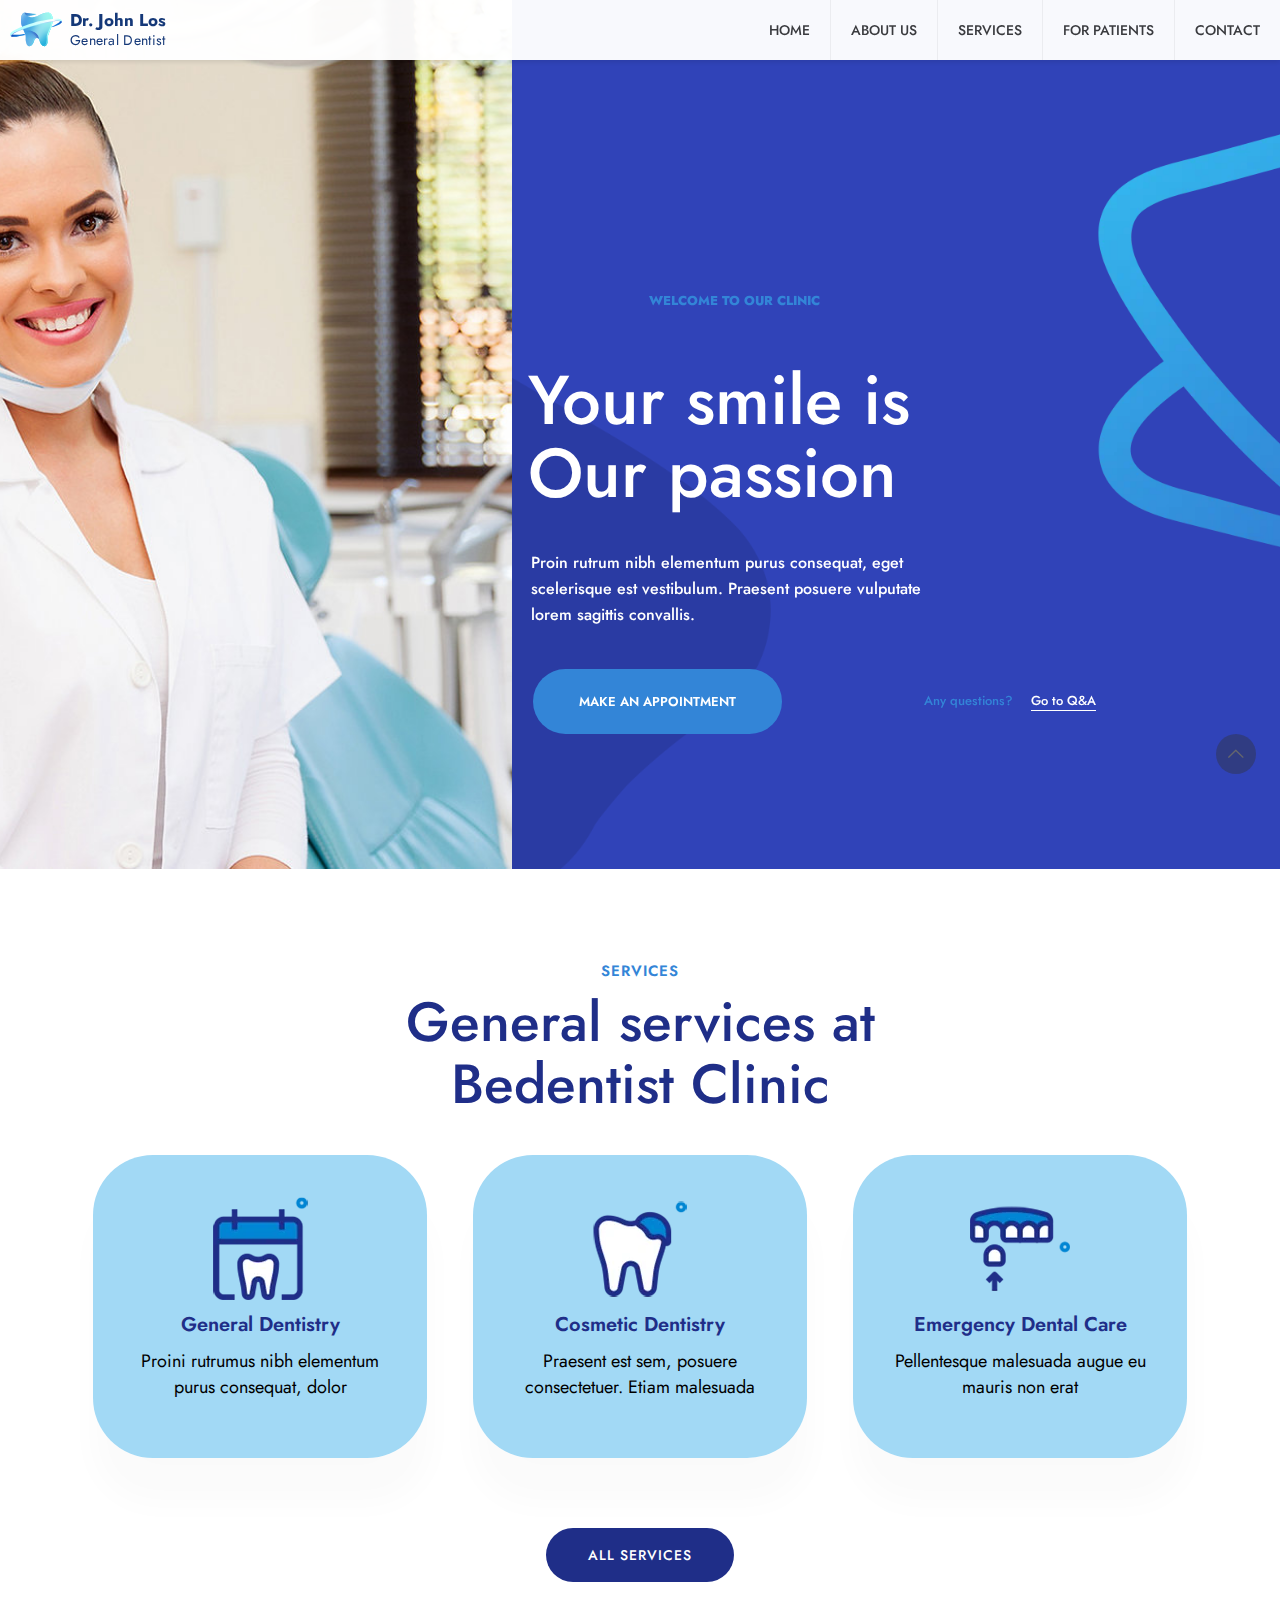
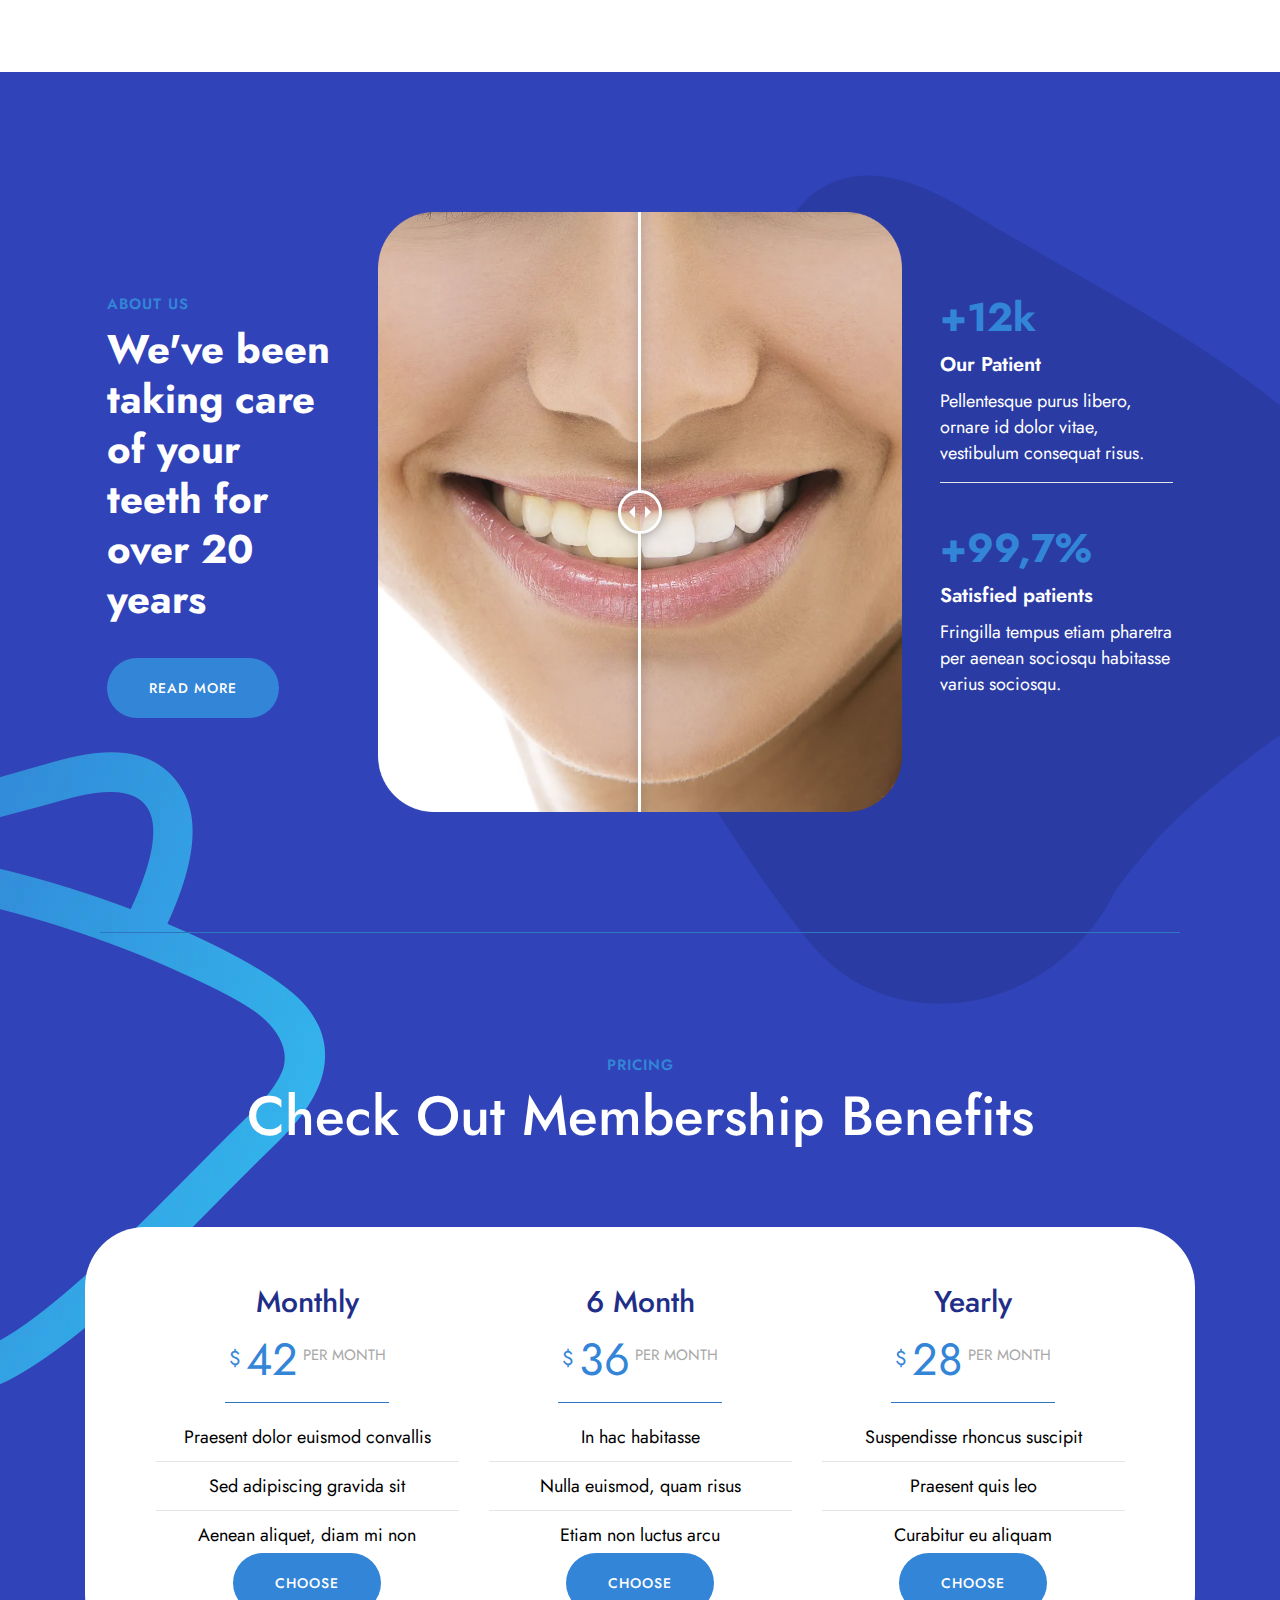
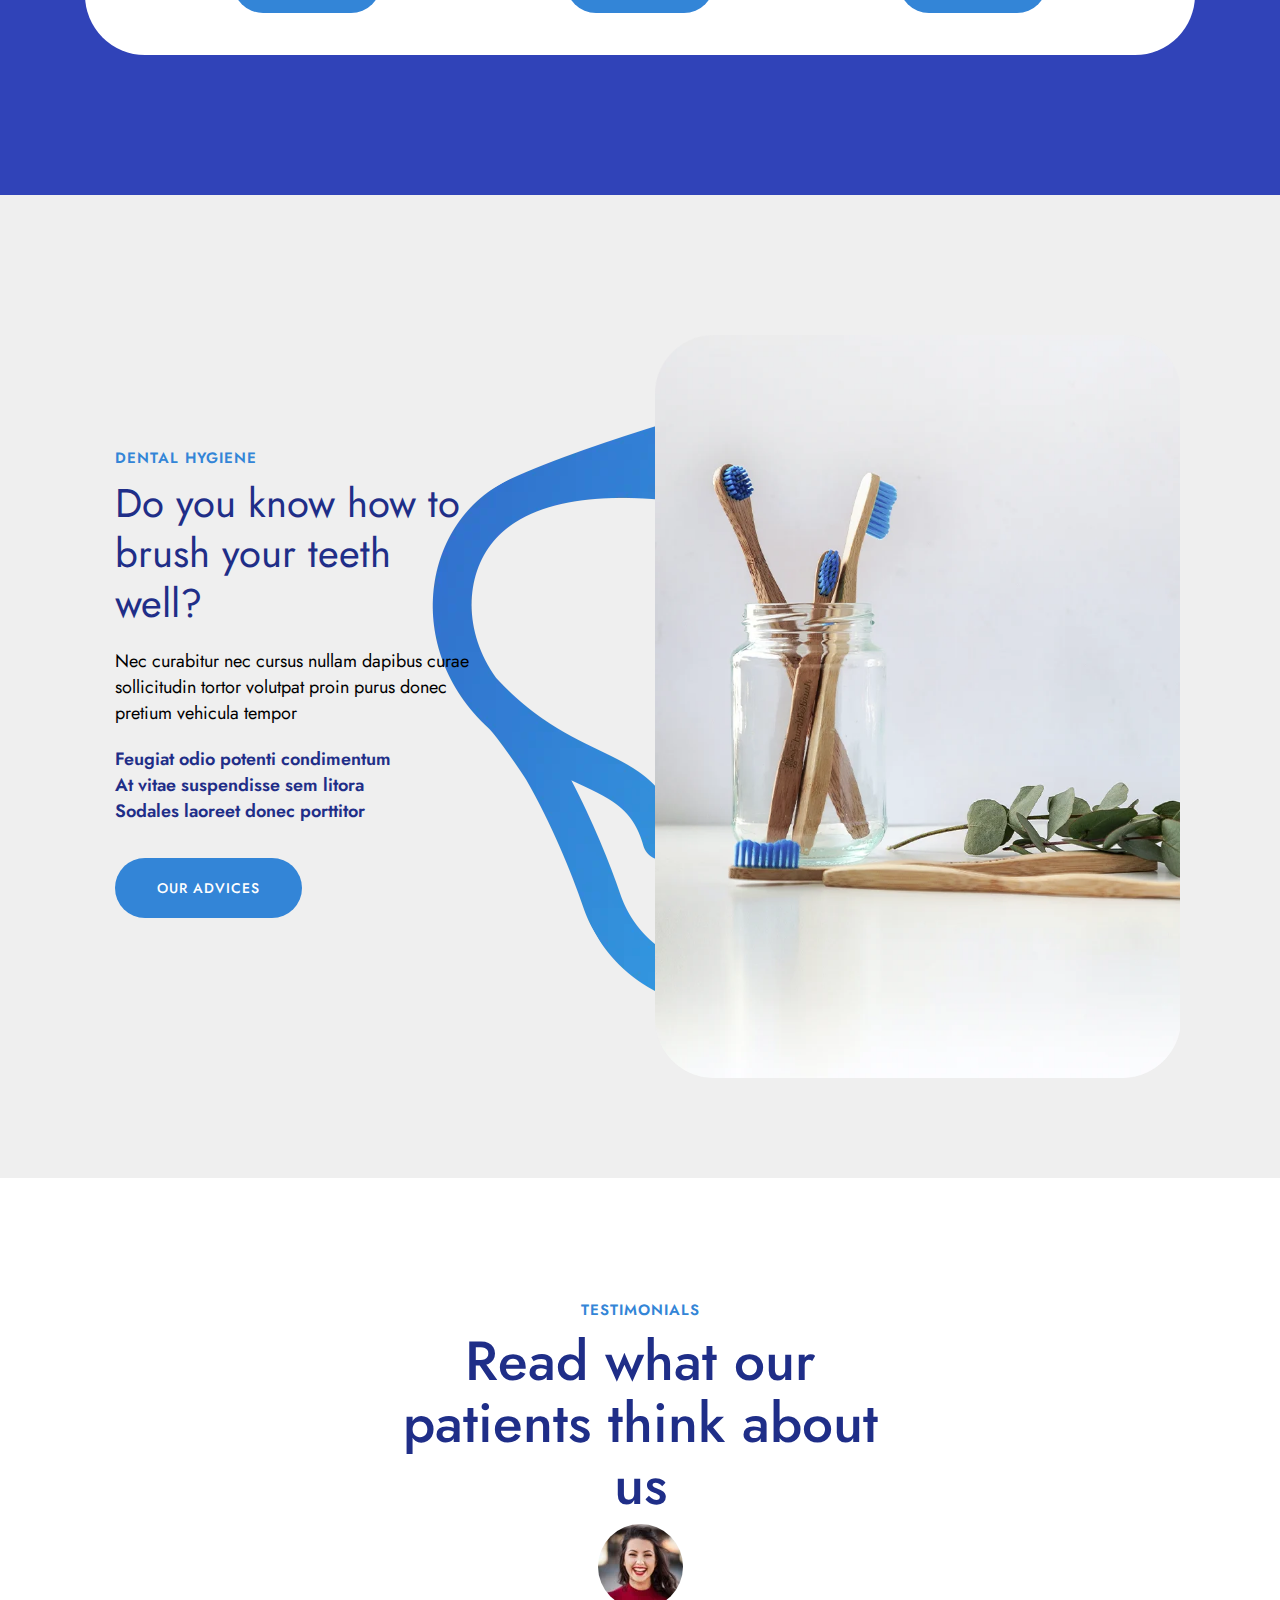
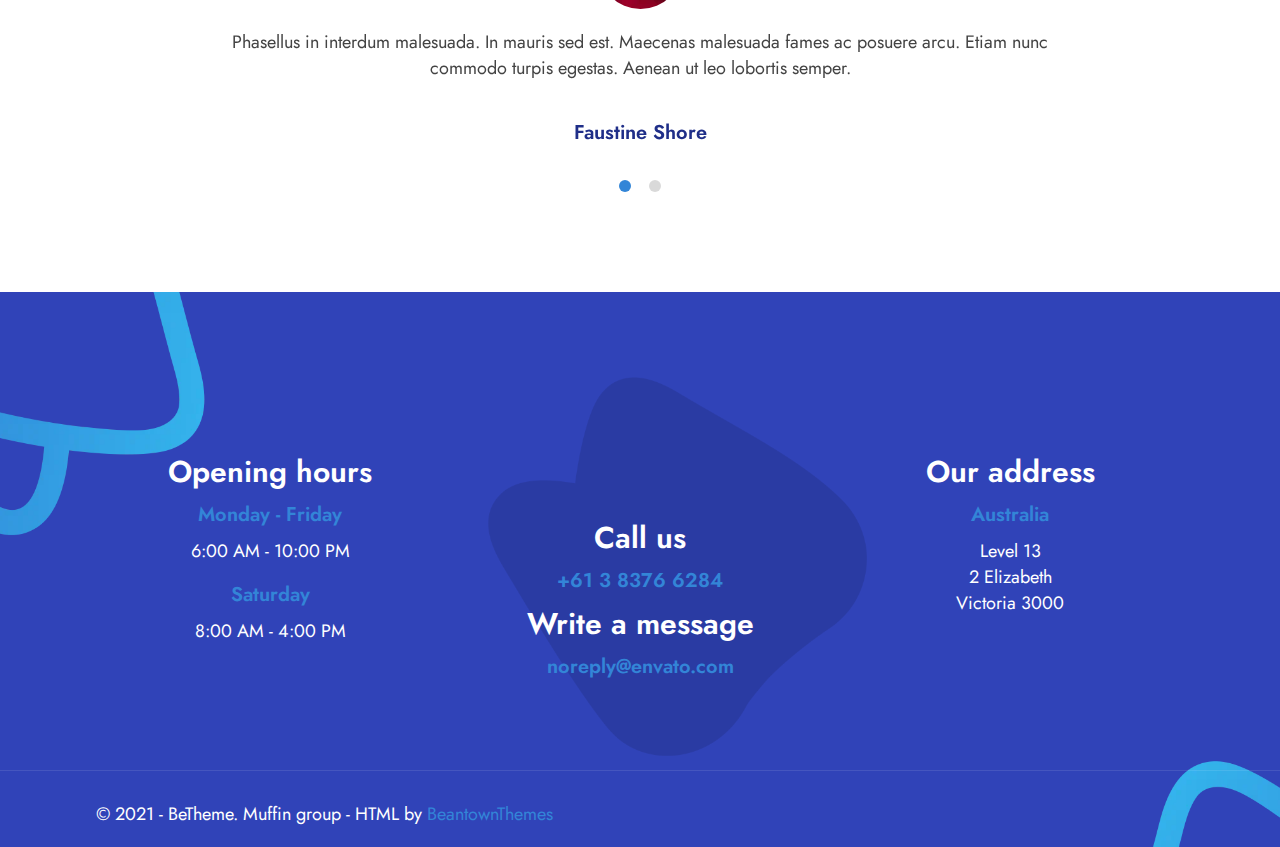
==== commit 8e108f61: "updated landing box, navbar, logo" ====
--- a/html/index-dentist4.html
+++ b/html/index-dentist4.html
@@ -10,16 +10,19 @@
   <head>
     <!-- Basic Page Needs -->
     <meta charset="utf-8" />
-    <title>Be</title>
+    <title>Dr. John Los | General Dentist</title>
     <meta name="description" content="" />
     <meta name="author" content="" />
+
     <!-- Mobile Specific Metas -->
     <meta
       name="viewport"
       content="width=device-width, initial-scale=1, maximum-scale=1"
     />
+
     <!-- Favicons -->
     <link rel="shortcut icon" href="content/dentist4/images/favicon.ico" />
+
     <!-- FONTS -->
     <link
       rel="stylesheet"
@@ -33,6 +36,7 @@
       rel="stylesheet"
       href="https://fonts.googleapis.com/css?family=Jost:100,200,300,400,400italic,500,600,700,700italic,900"
     />
+
     <!-- Bootstrap core CSS -->
     <link href="css/bootstrap.min.css" rel="stylesheet" />
     <!--CSS -->
@@ -89,6 +93,12 @@
                 ><i class="icon-menu-fine" aria-hidden="true"></i
               ></a>
             </div>
+            <img
+              src="content/dentist4/images/tooth-logo.svg"
+              alt="Dr. John Los"
+              title="HOME"
+              class="logo-img"
+            />
           </div>
           <div class="mfn-main-slider mfn-rev-slider">
             <!-- START Home Dentist4 REVOLUTION SLIDER 6.5.6 -->
@@ -127,7 +137,7 @@
                     >
                       <rs-bg-elem
                         style="
-                          background: url('content/dentist4/images/dentist4-slider-pic1.webp')
+                          background: url('content/dentist4/images/smile-img.jpg')
                             no-repeat center top;
                           background-size: cover;
                         "
@@ -174,7 +184,7 @@
                       data-frame_999="o:0;st:w;"
                       style="z-index: 14; font-family: 'Jost'"
                     >
-                      Make your smile shine
+                      Your smile is Our passion
                     </rs-layer>
                     <rs-layer
                       id="slider-1-slide-1-layer-4"
@@ -249,10 +259,7 @@
         </header>
       </div>
       <div id="Content">
-        <div
-          class="section mcb-section container text-center"
-          style="padding-top: 140px; padding-bottom: 100px"
-        >
+        <div class="section mcb-section container text-center landing-content">
           <div class="section-divider circle up"></div>
           <div class="row">
             <div class="col-12" data-col="one">
@@ -279,7 +286,7 @@
                         src="content/dentist4/images/dentist4-home-icon1.webp"
                       />
                       <hr class="no_line" style="margin: 0 auto 10px auto" />
-                      <h5>Schedule online</h5>
+                      <h5>General Dentistry</h5>
                       <p style="color: #000">
                         Proini rutrumus nibh elementum purus consequat, dolor
                       </p>
@@ -298,7 +305,7 @@
                         src="content/dentist4/images/dentist4-home-icon2.webp"
                       />
                       <hr class="no_line" style="margin: 0 auto 10px auto" />
-                      <h5>Cosmetic feeling</h5>
+                      <h5>Cosmetic Dentistry</h5>
                       <p style="color: #000">
                         Praesent est sem, posuere consectetuer. Etiam malesuada
                       </p>
@@ -316,8 +323,8 @@
                         class="scale-with-grid"
                         src="content/dentist4/images/dentist4-home-icon3.webp"
                       />
-                      <hr class="no_line" style="margin: 0 auto 30px auto" />
-                      <h5>Implants placement</h5>
+                      <hr class="no_line" style="margin: 0 auto 10px auto" />
+                      <h5>Emergency Dental Care</h5>
                       <p style="color: #000">
                         Pellentesque malesuada augue eu mauris non erat
                       </p>
@@ -330,7 +337,7 @@
               <hr class="no_line" style="margin: 0 auto 70px auto" />
               <div class="button_align text-center">
                 <a
-                  class="button button_size_3"
+                  class="button button_size_3 landing-content-btn"
                   href="content/dentist4/services.html"
                   ><span class="button_label">ALL SERVICES</span></a
                 >
--- a/html/content/dentist4/css/dentist4.css
+++ b/html/content/dentist4/css/dentist4.css
@@ -44,9 +44,9 @@
   border-radius: 60px;
   overflow: hidden;
 }
-.hover_color:hover .hover_color_bg {
+/* .hover_color:hover .hover_color_bg {
   background-color: #a2d9f5;
-}
+} */
 /* hover_color */
 
 .hover_color {
--- a/html/css/custom.css
+++ b/html/css/custom.css
@@ -21,13 +21,16 @@
   margin: 0px;
 }
 .site-logo {
-  margin-left: 14px !important;
+  /* margin-left: 14px !important; */
+  margin-left: 70px !important;
   height: 100%;
   display: flex;
   flex-direction: column;
   justify-content: center;
   text-align: initial !important;
   padding-bottom: 4px;
+  /* color: #3b3b3b; */
+  color: #0e3375;
 }
 /* .logo-mobile {
   height: 100% !important;
@@ -38,6 +41,7 @@
   -webkit-box-shadow: 0px 2px 5px 0px rgba(0, 0, 0, 0.1);
   -moz-box-shadow: 0px 2px 5px 0px rgba(0, 0, 0, 0.1);
   box-shadow: 0px 2px 5px 0px rgba(0, 0, 0, 0.1);
+  position: relative;
 }
 .logo-text-name {
   font-weight: 700;
@@ -73,3 +77,18 @@
   padding: 0px !important;
   color: #3b3b3b !important;
 }
+.logo-img {
+  position: absolute;
+  left: 10px;
+  top: 12px;
+  width: 52px;
+}
+.hover_color_bg {
+  background-color: #a2d9f5;
+}
+.landing-content-btn {
+  display: inline-block;
+}
+.landing-content {
+  padding: 90px 0px 90px 0px;
+}
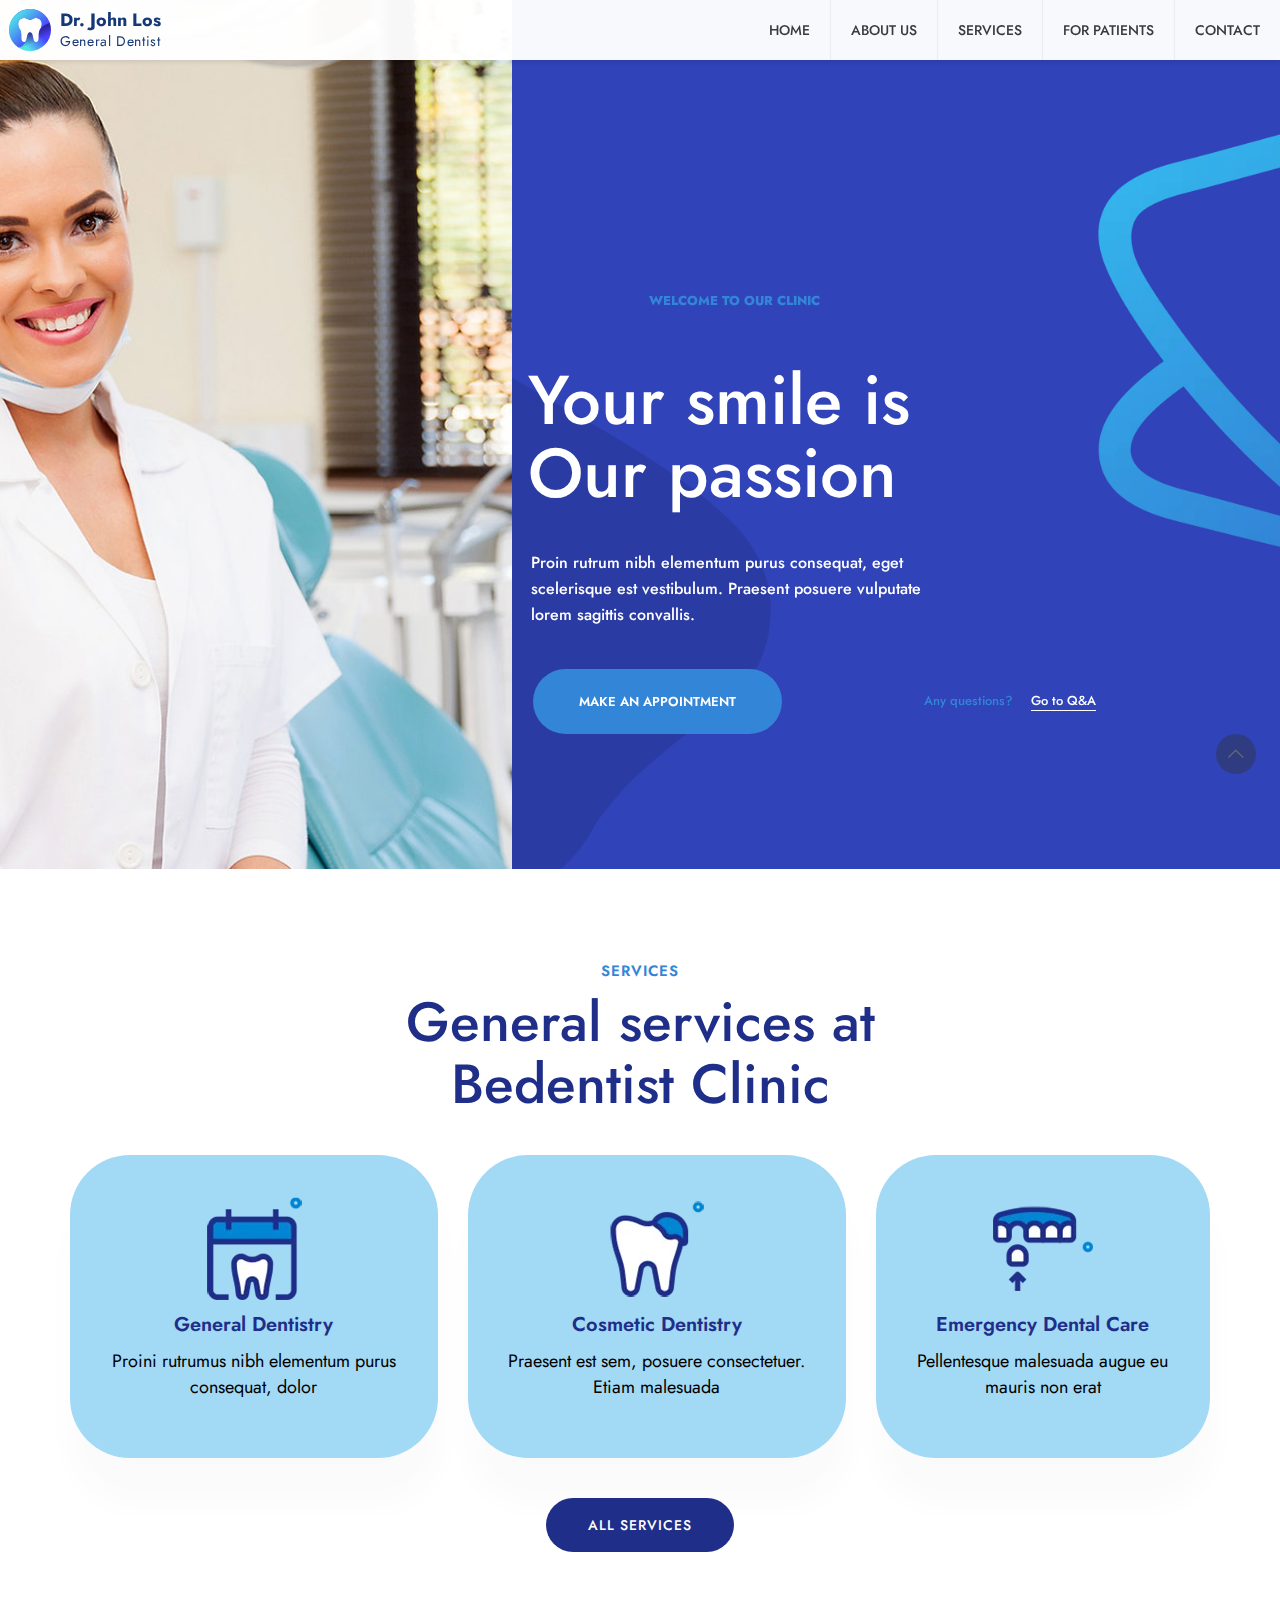
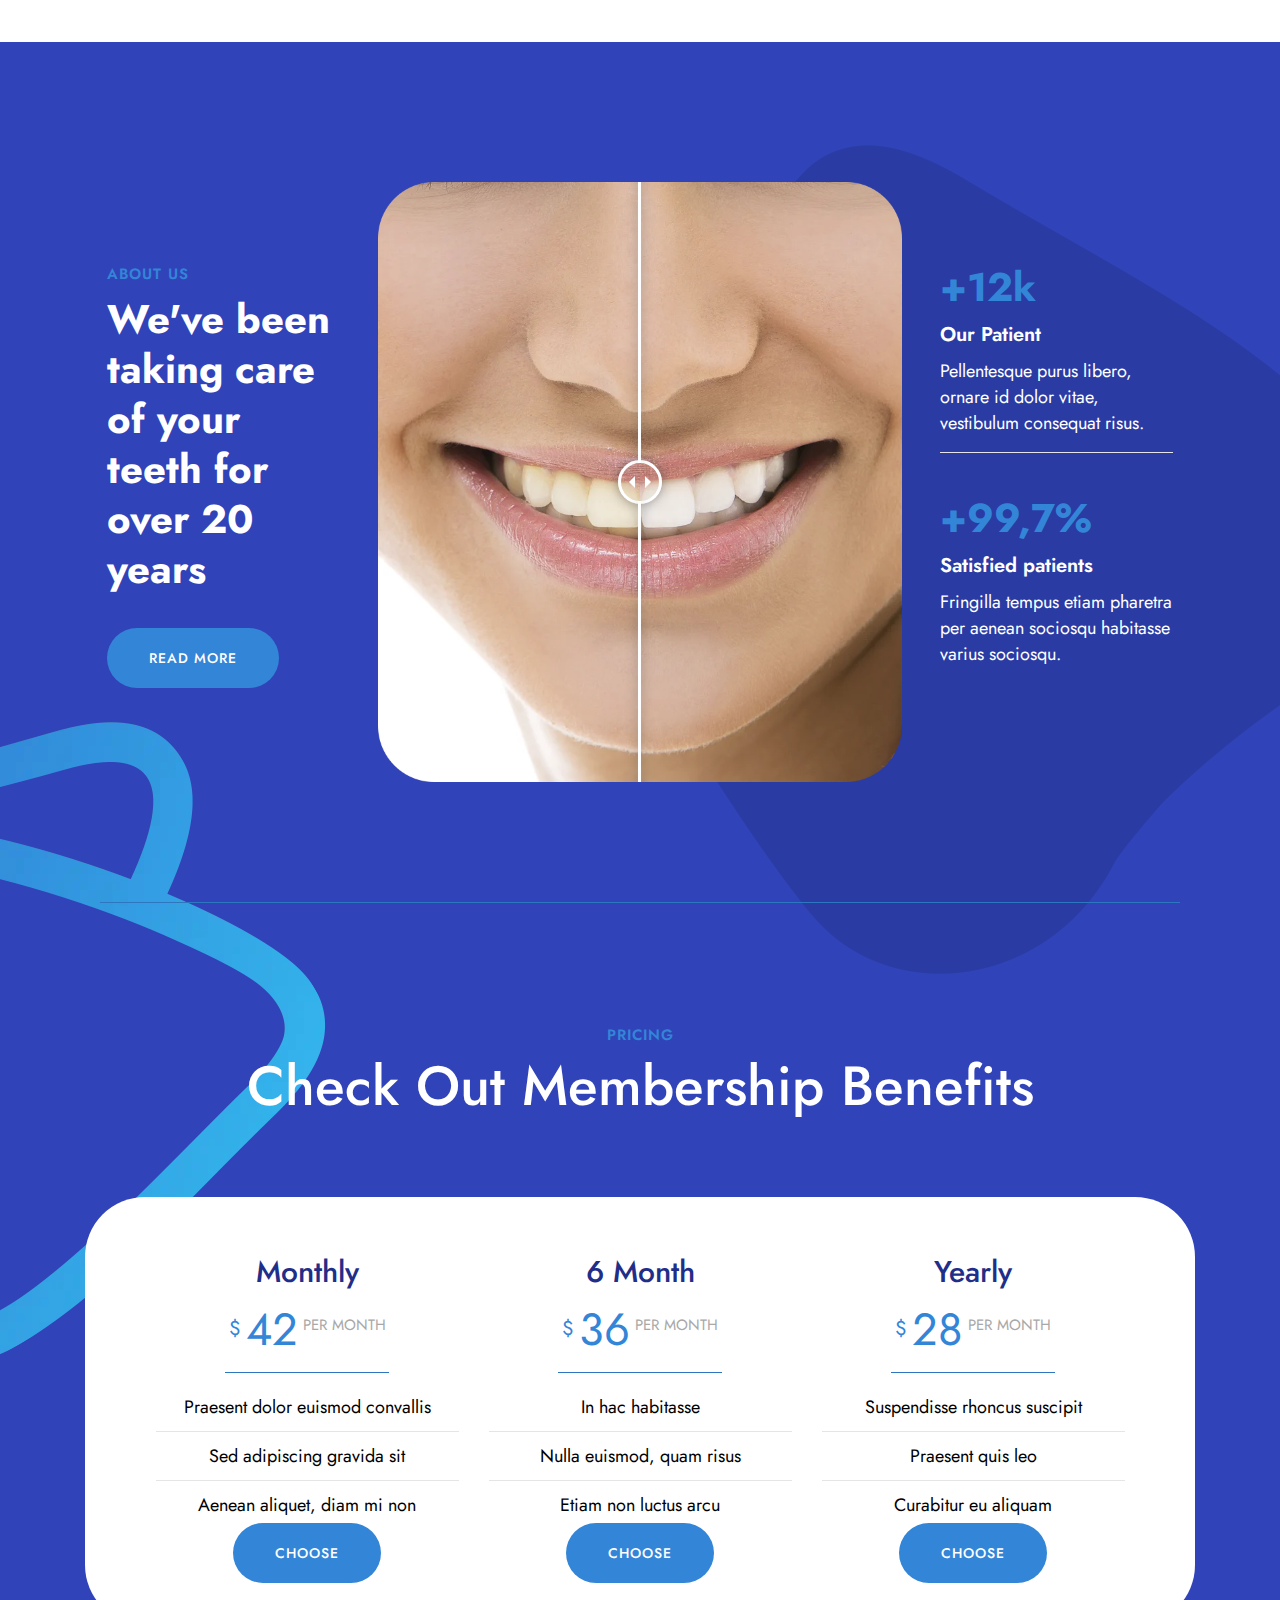
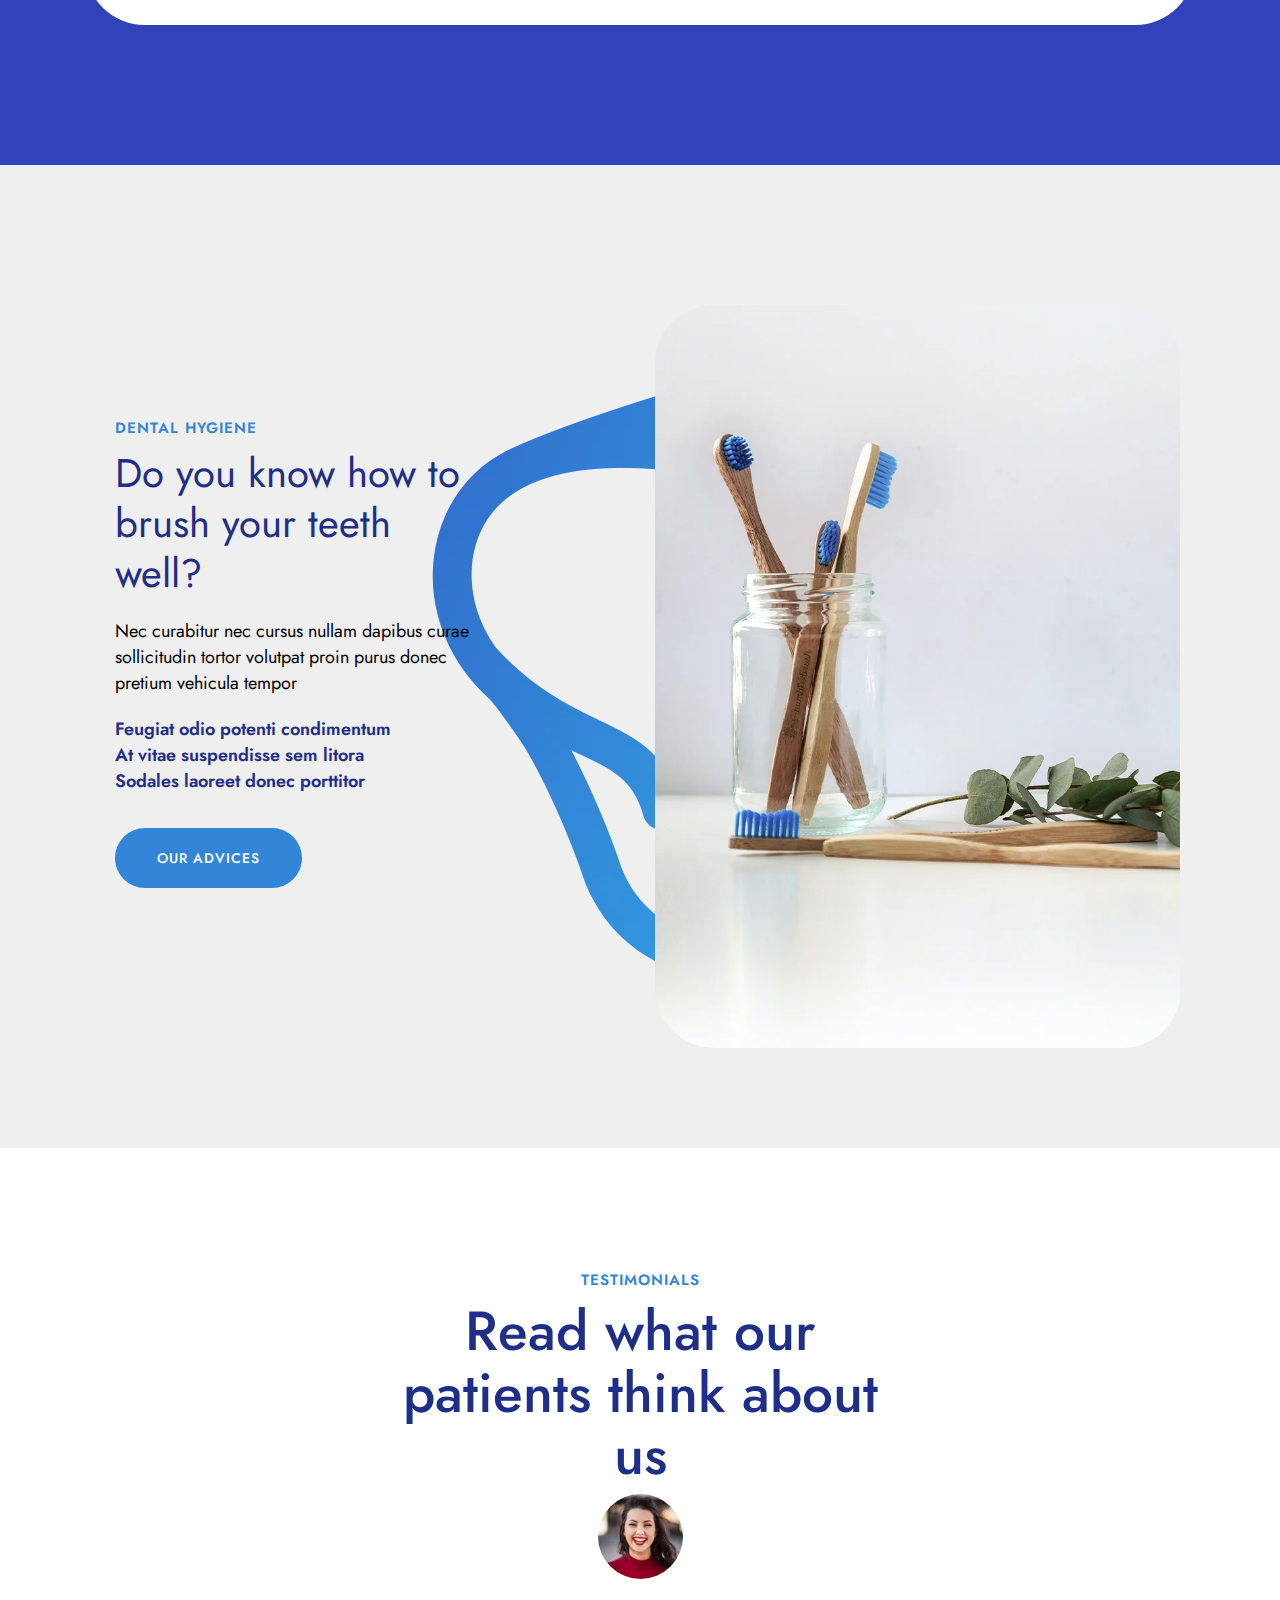
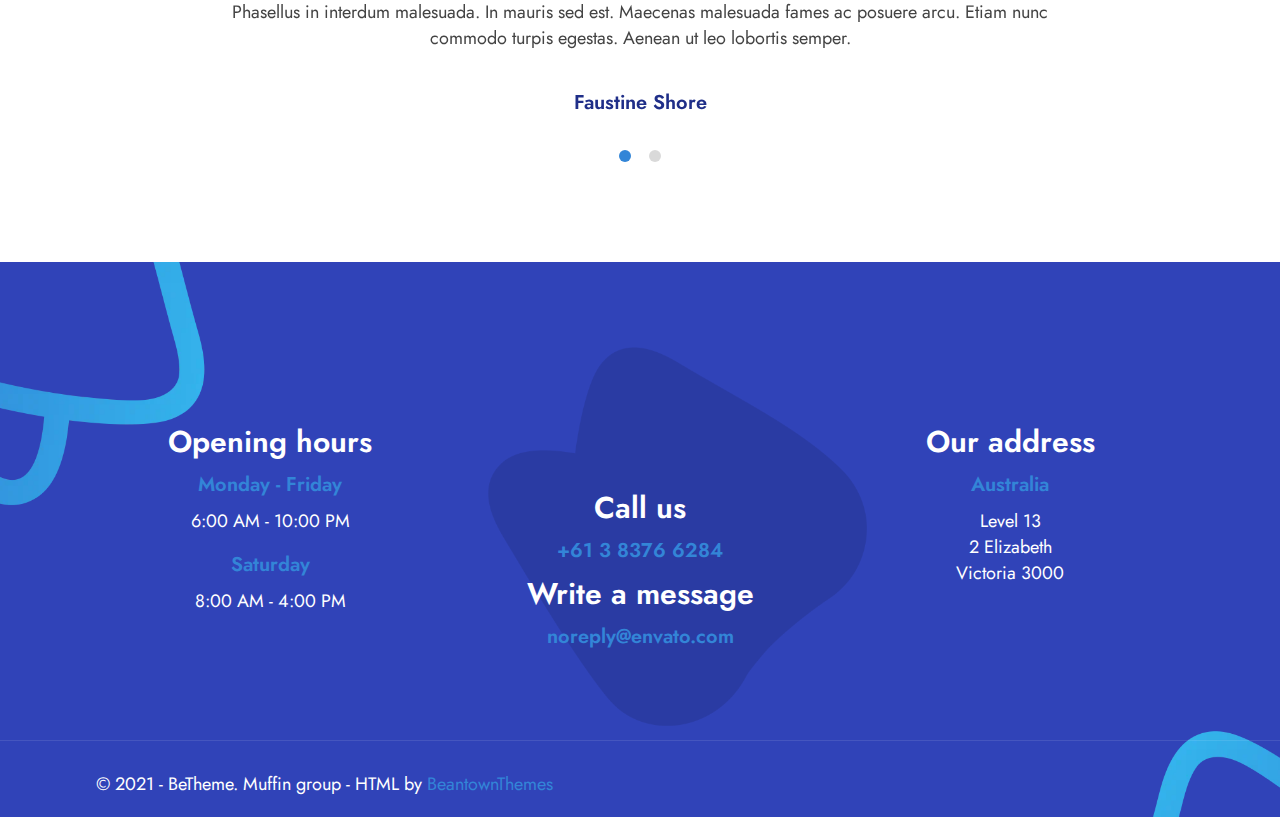
==== commit 02785aa3: "updated landing service cards" ====
--- a/html/index-dentist4.html
+++ b/html/index-dentist4.html
@@ -94,7 +94,7 @@
               ></a>
             </div>
             <img
-              src="content/dentist4/images/tooth-logo.svg"
+              src="content/dentist4/images/tooth-logo3w.svg"
               alt="Dr. John Los"
               title="HOME"
               class="logo-img"
@@ -162,6 +162,7 @@
                         "
                       ></rs-bg-elem>
                     </rs-layer>
+                    <div>testing</div>
                     <rs-layer
                       id="slider-1-slide-1-layer-2"
                       data-type="text"
@@ -261,7 +262,7 @@
       <div id="Content">
         <div class="section mcb-section container text-center landing-content">
           <div class="section-divider circle up"></div>
-          <div class="row">
+          <div class="row landing-content-services">
             <div class="col-12" data-col="one">
               <div class="row">
                 <div class="col-md-3 column_placeholder">
@@ -276,72 +277,81 @@
                 </div>
               </div>
             </div>
-            <div class="col-md-4" data-col="one-third" style="padding: 0 2%">
-              <div class="hover_color">
-                <div class="hover_color_bg">
-                  <a href="#">
-                    <div class="hover_color_wrapper" style="padding: 40px 30px">
-                      <img
-                        class="scale-with-grid"
-                        src="content/dentist4/images/dentist4-home-icon1.webp"
-                      />
-                      <hr class="no_line" style="margin: 0 auto 10px auto" />
-                      <h5>General Dentistry</h5>
-                      <p style="color: #000">
-                        Proini rutrumus nibh elementum purus consequat, dolor
-                      </p>
-                    </div>
-                  </a>
-                </div>
-              </div>
-            </div>
-            <div class="col-md-4" data-col="one-third" style="padding: 0 2%">
-              <div class="hover_color">
-                <div class="hover_color_bg">
-                  <a href="#">
-                    <div class="hover_color_wrapper" style="padding: 40px 30px">
-                      <img
-                        class="scale-with-grid"
-                        src="content/dentist4/images/dentist4-home-icon2.webp"
-                      />
-                      <hr class="no_line" style="margin: 0 auto 10px auto" />
-                      <h5>Cosmetic Dentistry</h5>
-                      <p style="color: #000">
-                        Praesent est sem, posuere consectetuer. Etiam malesuada
-                      </p>
-                    </div>
-                  </a>
-                </div>
-              </div>
-            </div>
-            <div class="col-md-4" data-col="one-third" style="padding: 0 2%">
-              <div class="hover_color">
-                <div class="hover_color_bg">
-                  <a href="#">
-                    <div class="hover_color_wrapper" style="padding: 40px 30px">
-                      <img
-                        class="scale-with-grid"
-                        src="content/dentist4/images/dentist4-home-icon3.webp"
-                      />
-                      <hr class="no_line" style="margin: 0 auto 10px auto" />
-                      <h5>Emergency Dental Care</h5>
-                      <p style="color: #000">
-                        Pellentesque malesuada augue eu mauris non erat
-                      </p>
-                    </div>
-                  </a>
-                </div>
-              </div>
-            </div>
-            <div class="col-12" data-col="one">
-              <hr class="no_line" style="margin: 0 auto 70px auto" />
-              <div class="button_align text-center">
-                <a
-                  class="button button_size_3 landing-content-btn"
-                  href="content/dentist4/services.html"
-                  ><span class="button_label">ALL SERVICES</span></a
-                >
-              </div>
+            <div class="intro-content-cards">
+              <div>
+                <div class="hover_color">
+                  <div class="hover_color_bg">
+                    <a href="#">
+                      <div
+                        class="hover_color_wrapper"
+                        style="padding: 40px 30px"
+                      >
+                        <img
+                          class="scale-with-grid"
+                          src="content/dentist4/images/dentist4-home-icon1.webp"
+                        />
+                        <hr class="no_line" style="margin: 0 auto 10px auto" />
+                        <h5>General Dentistry</h5>
+                        <p style="color: #000">
+                          Proini rutrumus nibh elementum purus consequat, dolor
+                        </p>
+                      </div>
+                    </a>
+                  </div>
+                </div>
+              </div>
+              <div>
+                <div class="hover_color">
+                  <div class="hover_color_bg">
+                    <a href="#">
+                      <div
+                        class="hover_color_wrapper"
+                        style="padding: 40px 30px"
+                      >
+                        <img
+                          class="scale-with-grid"
+                          src="content/dentist4/images/dentist4-home-icon2.webp"
+                        />
+                        <hr class="no_line" style="margin: 0 auto 10px auto" />
+                        <h5>Cosmetic Dentistry</h5>
+                        <p style="color: #000">
+                          Praesent est sem, posuere consectetuer. Etiam
+                          malesuada
+                        </p>
+                      </div>
+                    </a>
+                  </div>
+                </div>
+              </div>
+              <div>
+                <div class="hover_color">
+                  <div class="hover_color_bg">
+                    <a href="#">
+                      <div
+                        class="hover_color_wrapper"
+                        style="padding: 40px 30px"
+                      >
+                        <img
+                          class="scale-with-grid"
+                          src="content/dentist4/images/dentist4-home-icon3.webp"
+                        />
+                        <hr class="no_line" style="margin: 0 auto 10px auto" />
+                        <h5>Emergency Dental Care</h5>
+                        <p style="color: #000">
+                          Pellentesque malesuada augue eu mauris non erat
+                        </p>
+                      </div>
+                    </a>
+                  </div>
+                </div>
+              </div>
+            </div>
+            <div class="button_align text-center">
+              <a
+                class="button button_size_3 landing-content-btn"
+                href="content/dentist4/services.html"
+                ><span class="button_label">ALL SERVICES</span></a
+              >
             </div>
           </div>
         </div>
--- a/html/css/custom.css
+++ b/html/css/custom.css
@@ -21,8 +21,8 @@
   margin: 0px;
 }
 .site-logo {
-  /* margin-left: 14px !important; */
-  margin-left: 70px !important;
+  margin-left: 60px !important;
+  /* margin-left: 70px !important; */
   height: 100%;
   display: flex;
   flex-direction: column;
@@ -45,11 +45,11 @@
 }
 .logo-text-name {
   font-weight: 700;
-  font-size: 17px;
+  font-size: 18px;
 }
 .logo-text-title {
   font-size: 14px;
-  letter-spacing: 0.3px;
+  letter-spacing: 0.65px;
   line-height: 16px;
 }
 #back_to_top {
@@ -79,9 +79,9 @@
 }
 .logo-img {
   position: absolute;
-  left: 10px;
-  top: 12px;
-  width: 52px;
+  left: 9px;
+  top: 9px;
+  width: 42px;
 }
 .hover_color_bg {
   background-color: #a2d9f5;
@@ -92,3 +92,21 @@
 .landing-content {
   padding: 90px 0px 90px 0px;
 }
+/* .rs-parallax-wrap:nth-child(3) {
+  background-color: red;
+} */
+.intro-content-cards {
+  display: flex;
+  flex-direction: column;
+  row-gap: 20px;
+  column-gap: 30px;
+  margin-bottom: 40px;
+}
+.landing-content-services {
+  justify-content: center;
+}
+@media screen and (min-width: 768px) {
+  .intro-content-cards {
+    flex-direction: row;
+  }
+}
